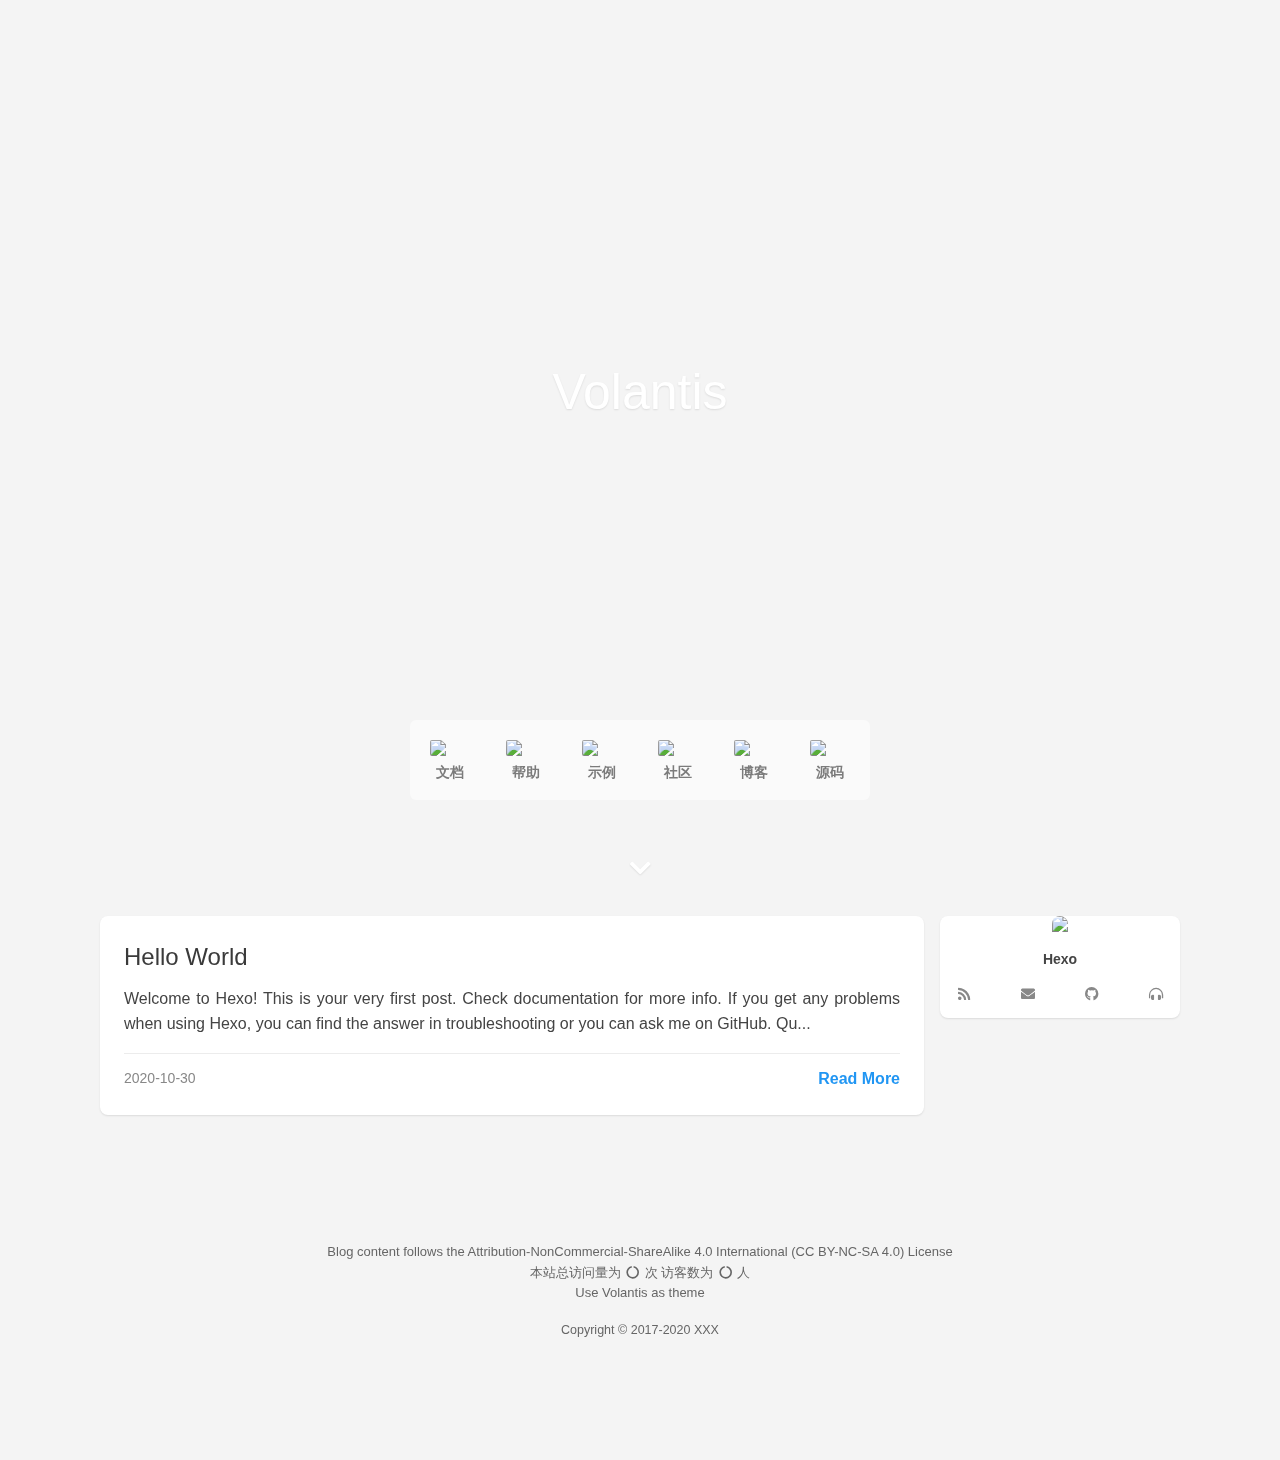
==== index.html @ b407090c "Site updated: 2020-10-30 21:51:21" ====
<!DOCTYPE html>
<html lang="en">
<head hexo-theme='https://github.com/volantis-x/hexo-theme-volantis/tree/4.1.5'>
  <meta charset="utf-8">
  <!-- SEO相关 -->
  
    
      
        <meta name="robots" content="index,follow">
      
    
  
  <!-- 渲染优化 -->
  <meta http-equiv='x-dns-prefetch-control' content='on' />
  <link rel='dns-prefetch' href='https://cdn.jsdelivr.net'>
  <link rel="preconnect" href="https://cdn.jsdelivr.net" crossorigin>
  <meta name="renderer" content="webkit">
  <meta name="force-rendering" content="webkit">
  <meta http-equiv="X-UA-Compatible" content="IE=Edge,chrome=1">
  <meta name="HandheldFriendly" content="True" >
  <meta name="apple-mobile-web-app-capable" content="yes">
  <meta name="viewport" content="width=device-width, initial-scale=1, maximum-scale=1">

  <!-- 页面元数据 -->
  
  <title>Hexo</title>
  

  

  <!-- feed -->
  

  <!-- import meta -->
  

  <!-- link -->
  

  <!-- import link -->
  

  
    
<link rel="stylesheet" href="/css/first.css">

  

  
  <link rel="stylesheet" href="/css/style.css" media="print" onload="this.media='all';this.onload=null">
  <noscript><link rel="stylesheet" href="/css/style.css"></noscript>
  

  <script id="loadcss"></script>

</head>

<body>
  

<header id="l_header" class="l_header auto shadow blur " style='opacity: 0' >
  <div class='container'>
  <div id='wrapper'>
    <div class='nav-sub'>
      <p class="title"></p>
      <ul class='switcher nav-list-h m-phone' id="pjax-header-nav-list">
        <li><a id="s-comment" class="fas fa-comments fa-fw" target="_self" href='javascript:void(0)'></a></li>
        
          <li><a id="s-toc" class="s-toc fas fa-list fa-fw" target="_self" href='javascript:void(0)'></a></li>
        
      </ul>
    </div>
		<div class="nav-main">
      
        
        <a class="title flat-box" target="_self" href='/'>
          
            <img no-lazy class='logo' src='https://cdn.jsdelivr.net/gh/volantis-x/cdn-org/blog/Logo-NavBar@3x.png'/>
          
          
          
        </a>
      

			<div class='menu navigation'>
				<ul class='nav-list-h m-pc'>
          
          
          
            
            
              <li>
                <a class="menuitem flat-box faa-parent animated-hover" href=/
                  
                  
                  
                    id="home"
                  >
                  <i class='fas fa-rss fa-fw'></i>博客
                </a>
                
              </li>
            
          
          
            
            
              <li>
                <a class="menuitem flat-box faa-parent animated-hover" href=/categories/
                  
                  
                  
                    id="categories"
                  >
                  <i class='fas fa-folder-open fa-fw'></i>分类
                </a>
                
              </li>
            
          
          
            
            
              <li>
                <a class="menuitem flat-box faa-parent animated-hover" href=/tags/
                  
                  
                  
                    id="tags"
                  >
                  <i class='fas fa-tags fa-fw'></i>标签
                </a>
                
              </li>
            
          
          
            
            
              <li>
                <a class="menuitem flat-box faa-parent animated-hover" href=/archives/
                  
                  
                  
                    id="archives"
                  >
                  <i class='fas fa-archive fa-fw'></i>归档
                </a>
                
              </li>
            
          
          
            
            
              <li>
                <a class="menuitem flat-box faa-parent animated-hover" href=/friends/
                  
                  
                  
                    id="friends"
                  >
                  <i class='fas fa-link fa-fw'></i>友链
                </a>
                
              </li>
            
          
          
            
            
              <li>
                <a class="menuitem flat-box faa-parent animated-hover" href=/about/
                  
                  
                  
                    id="about"
                  >
                  <i class='fas fa-info-circle fa-fw'></i>关于
                </a>
                
              </li>
            
          
          
				</ul>
			</div>

      <div class="m_search">
        <form name="searchform" class="form u-search-form">
          <i class="icon fas fa-search fa-fw"></i>
          <input type="text" class="input u-search-input" placeholder="Search..." />
        </form>
      </div>

			<ul class='switcher nav-list-h m-phone'>
				
					<li><a class="s-search fas fa-search fa-fw" target="_self" href='javascript:void(0)'></a></li>
				
				<li>
          <a class="s-menu fas fa-bars fa-fw" target="_self" href='javascript:void(0)'></a>
          <ul class="menu-phone list-v navigation white-box">
            
              
            
              <li>
                <a class="menuitem flat-box faa-parent animated-hover" href=/
                  
                  
                  
                    id="home"
                  >
                  <i class='fas fa-rss fa-fw'></i>博客
                </a>
                
              </li>
            
          
            
              
            
              <li>
                <a class="menuitem flat-box faa-parent animated-hover" href=/categories/
                  
                  
                  
                    id="categories"
                  >
                  <i class='fas fa-folder-open fa-fw'></i>分类
                </a>
                
              </li>
            
          
            
              
            
              <li>
                <a class="menuitem flat-box faa-parent animated-hover" href=/tags/
                  
                  
                  
                    id="tags"
                  >
                  <i class='fas fa-tags fa-fw'></i>标签
                </a>
                
              </li>
            
          
            
              
            
              <li>
                <a class="menuitem flat-box faa-parent animated-hover" href=/archives/
                  
                  
                  
                    id="archives"
                  >
                  <i class='fas fa-archive fa-fw'></i>归档
                </a>
                
              </li>
            
          
            
              
            
              <li>
                <a class="menuitem flat-box faa-parent animated-hover" href=/friends/
                  
                  
                  
                    id="friends"
                  >
                  <i class='fas fa-link fa-fw'></i>友链
                </a>
                
              </li>
            
          
            
              
            
              <li>
                <a class="menuitem flat-box faa-parent animated-hover" href=/about/
                  
                  
                  
                    id="about"
                  >
                  <i class='fas fa-info-circle fa-fw'></i>关于
                </a>
                
              </li>
            
          
            
          </ul>
        </li>
			</ul>
		</div>
	</div>
  </div>
</header>

  <div id="l_body">
    <div id="l_cover">
  
    
        <div id="full" class='cover-wrapper  dock' style="display: ;">
          
            <div class='cover-bg lazyload placeholder' data-bg="https://cdn.jsdelivr.net/gh/volantis-x/cdn-wallpaper-minimalist/2020/033.jpg"></div>
          
          <div class='cover-body'>
  <div class='top'>
    
    
      <p class="title">Volantis</p>
    
    
  </div>
  <div class='bottom'>
    <div class='menu navigation'>
      <div class='list-h'>
        
          
            <a href="/v4/getting-started/"
              
              
              id="v4getting-started">
              <img src='https://cdn.jsdelivr.net/gh/twitter/twemoji@13.0/assets/svg/1f5c3.svg'><p>文档</p>
            </a>
          
            <a href="/faqs/"
              
              
              id="faqs">
              <img src='https://cdn.jsdelivr.net/gh/twitter/twemoji@13.0/assets/svg/1f516.svg'><p>帮助</p>
            </a>
          
            <a href="/examples/"
              
              
              id="examples">
              <img src='https://cdn.jsdelivr.net/gh/twitter/twemoji@13.0/assets/svg/1f396.svg'><p>示例</p>
            </a>
          
            <a href="/contributors/"
              
              
              id="contributors">
              <img src='https://cdn.jsdelivr.net/gh/twitter/twemoji@13.0/assets/svg/1f389.svg'><p>社区</p>
            </a>
          
            <a href="/archives/"
              
              
              id="archives">
              <img src='https://cdn.jsdelivr.net/gh/twitter/twemoji@13.0/assets/svg/1f4f0.svg'><p>博客</p>
            </a>
          
            <a target="_blank" rel="noopener" href="https://github.com/volantis-x/hexo-theme-volantis/"
              
              
              id="https:githubcomvolantis-xhexo-theme-volantis">
              <img src='https://cdn.jsdelivr.net/gh/twitter/twemoji@13.0/assets/svg/1f9ec.svg'><p>源码</p>
            </a>
          
        
      </div>
    </div>
  </div>
</div>

          <div id="scroll-down" style="display: ;"><i class="fa fa-chevron-down scroll-down-effects"></i></div>
        </div>
    
  
  </div>

    <div id='safearea'>
      <div class='body-wrapper' id="pjax-container">
        

<div class='l_main'>
  
  <section class="post-list">
    
      
        
        
          
        
      
    
    
      
        
          <div class='post-wrapper'>
            <div class="post post-v3 white-box reveal shadow">
  
  
  
  
    
    <h2 class="article-title" >
      <a href="/2020/10/30/hello-world/">
        Hello World
      </a>
    </h2>
  
  <div class='md'>
    
      
        Welcome to Hexo! This is your very first post. Check documentation for more info. If you get any problems when using Hexo, you can find the answer in troubleshooting or you can ask me on GitHub.
Qu...
      
    
  </div>
  
    <div class='meta-v3' line_style='solid'>
      <div>
        
        <time>2020-10-30</time>
        
      </div>
      
        <div>
          <a class='readmore' href='/2020/10/30/hello-world/'>
            Read More
          </a>
        </div>
      
    </div>
  

</div>

          </div>
        
      
    
  </section>
  
    
  


</div>
<aside class='l_side'>
  
  
    
    

<section class="widget blogger shadow desktop mobile">
  <div class='content'>
    
      
        <a class='avatar flat-box rectangle' href='/about/'>
          <img no-lazy src='https://cdn.jsdelivr.net/gh/volantis-x/cdn-org/blog/Logo-NavBar@3x.png'/>
        </a>
      
    
    
      <div class='text'>
        
        
        
          <p><span id="jinrishici-sentence">Hexo</span></p>
          <script src="https://sdk.jinrishici.com/v2/browser/jinrishici.js" charset="utf-8"></script>
        
      </div>
    
    
      <div class="social-wrapper">
        
          
            <a href="/atom.xml"
              class="social fas fa-rss flat-btn"
              target="_blank"
              rel="external nofollow noopener noreferrer">
              
            </a>
          
        
          
            <a href="mailto:me@xxx.com"
              class="social fas fa-envelope flat-btn"
              target="_blank"
              rel="external nofollow noopener noreferrer">
              
            </a>
          
        
          
            <a href="https://github.com/volantis-x/"
              class="social fab fa-github flat-btn"
              target="_blank"
              rel="external nofollow noopener noreferrer">
              
            </a>
          
        
          
            <a href="/"
              class="social fas fa-headphones-alt flat-btn"
              target="_blank"
              rel="external nofollow noopener noreferrer">
              
            </a>
          
        
      </div>
    
  </div>
</section>

  

  
    
    

  

  
    
    

  

  


</aside>



        
        
          <!--此文件用来存放一些不方便取值的变量-->
<!--思路大概是将值藏到重加载的区域内-->

<script>
  window.pdata={}
  pdata.ispage=false;
  pdata.postTitle="";
  pdata.commentPath="";
  pdata.commentPlaceholder="";

  var l_header=document.getElementById("l_header");
  
  l_header.classList.remove("show");
  
</script>

        
      </div>
      
  
  <footer class="footer clearfix">
    <br><br>
    
      
        <div class="aplayer-container">
          


        </div>
      
    
      
        <br>
        <div class="social-wrapper">
          
            
          
            
          
            
          
        </div>
      
    
      
        <div><p>Blog content follows the <a target="_blank" rel="noopener" href="https://creativecommons.org/licenses/by-nc-sa/4.0/deed.en">Attribution-NonCommercial-ShareAlike 4.0 International (CC BY-NC-SA 4.0) License</a></p>
</div>
      
    
      
        
          <div><p><span id="lc-sv">本站总访问量为 <span id='number'><i class="fas fa-circle-notch fa-spin fa-fw" aria-hidden="true"></i></span> 次</span> <span id="lc-uv">访客数为 <span id='number'><i class="fas fa-circle-notch fa-spin fa-fw" aria-hidden="true"></i></span> 人</span></p>
</div>
        
      
    
      
        Use
        <a href="https://github.com/volantis-x/hexo-theme-volantis/tree/4.1.5" target="_blank" class="codename">Volantis</a>
        as theme
      
    
      
        <div class='copyright'>
        <p><a href="/">Copyright © 2017-2020 XXX</a></p>

        </div>
      
    
  </footer>


      <a id="s-top" class="fas fa-arrow-up fa-fw" href='javascript:void(0)'></a>
    </div>
  </div>
  <div>
    <script>
window.volantis={};
window.volantis.loadcss=document.getElementById("loadcss");
/********************脚本懒加载函数********************************/
function loadScript(src, cb) {
var HEAD = document.getElementsByTagName('head')[0] || document.documentElement;
var script = document.createElement('script');
script.setAttribute('type','text/javascript');
if (cb) script.onload = cb;
script.setAttribute('src', src);
HEAD.appendChild(script);
}
//https://github.com/filamentgroup/loadCSS
var loadCSS = function( href, before, media, attributes ){
	var doc = window.document;
	var ss = doc.createElement( "link" );
	var ref;
	if( before ){
		ref = before;
	}
	else {
		var refs = ( doc.body || doc.getElementsByTagName( "head" )[ 0 ] ).childNodes;
		ref = refs[ refs.length - 1];
	}
	var sheets = doc.styleSheets;
	if( attributes ){
		for( var attributeName in attributes ){
			if( attributes.hasOwnProperty( attributeName ) ){
				ss.setAttribute( attributeName, attributes[attributeName] );
			}
		}
	}
	ss.rel = "stylesheet";
	ss.href = href;
	ss.media = "only x";
	function ready( cb ){
		if( doc.body ){
			return cb();
		}
		setTimeout(function(){
			ready( cb );
		});
	}
	ready( function(){
		ref.parentNode.insertBefore( ss, ( before ? ref : ref.nextSibling ) );
	});
	var onloadcssdefined = function( cb ){
		var resolvedHref = ss.href;
		var i = sheets.length;
		while( i-- ){
			if( sheets[ i ].href === resolvedHref ){
				return cb();
			}
		}
		setTimeout(function() {
			onloadcssdefined( cb );
		});
	};
	function loadCB(){
		if( ss.addEventListener ){
			ss.removeEventListener( "load", loadCB );
		}
		ss.media = media || "all";
	}
	if( ss.addEventListener ){
		ss.addEventListener( "load", loadCB);
	}
	ss.onloadcssdefined = onloadcssdefined;
	onloadcssdefined( loadCB );
	return ss;
};
</script>
<script>
  
  loadCSS("https://cdn.jsdelivr.net/npm/@fortawesome/fontawesome-free@5.14/css/all.min.css", window.volantis.loadcss);
  
  
  
  
</script>
<!-- required -->

<script src="https://cdn.jsdelivr.net/npm/jquery@3.5/dist/jquery.min.js"></script>

<script>
  function pjax_fancybox() {
    $(".md .gallery").find("img").each(function () { //渲染 fancybox
      var element = document.createElement("a"); // a 标签
      $(element).attr("class", "fancybox");
      $(element).attr("pjax-fancybox", "");  // 过滤 pjax
      $(element).attr("href", $(this).attr("src"));
      if ($(this).attr("data-original")) {
        $(element).attr("href", $(this).attr("data-original"));
      }
      $(element).attr("data-fancybox", "images");
      var caption = "";   // 描述信息
      if ($(this).attr('alt')) {  // 判断当前页面是否存在描述信息
        $(element).attr('data-caption', $(this).attr('alt'));
        caption = $(this).attr('alt');
      }
      var div = document.createElement("div");
      $(div).addClass("fancybox");
      $(this).wrap(div); // 最外层套 div ，其实主要作用还是 class 样式
      var span = document.createElement("span");
      $(span).addClass("image-caption");
      $(span).text(caption); // 加描述
      $(this).after(span);  // 再套一层描述
      $(this).wrap(element);  // 最后套 a 标签
    })
    $(".md .gallery").find("img").fancybox({
      selector: '[data-fancybox="images"]',
      hash: false,
      loop: false,
      closeClick: true,
      helpers: {
        overlay: {closeClick: true}
      },
      buttons: [
        "zoom",
        "close"
      ]
    });
  };
  function SCload_fancybox() {
    if ($(".md .gallery").find("img").length == 0) return;
    loadCSS("https://cdn.jsdelivr.net/npm/@fancyapps/fancybox@3.5.7/dist/jquery.fancybox.min.css", document.getElementById("loadcss"));
    setTimeout(function() {
      loadScript('https://cdn.jsdelivr.net/gh/fancyapps/fancybox@3.5.7/dist/jquery.fancybox.min.js', pjax_fancybox)
    }, 1);
  };
  $(function () {
    SCload_fancybox();
  });
</script>


<!-- internal -->







  <script defer src="https://cdn.jsdelivr.net/npm/vanilla-lazyload@17.1.0/dist/lazyload.min.js"></script>
<script>
  // https://www.npmjs.com/package/vanilla-lazyload
  // Set the options globally
  // to make LazyLoad self-initialize
  window.lazyLoadOptions = {
    elements_selector: ".lazyload",
    threshold: 0
  };
  // Listen to the initialization event
  // and get the instance of LazyLoad
  window.addEventListener(
    "LazyLoad::Initialized",
    function (event) {
      window.lazyLoadInstance = event.detail.instance;
    },
    false
  );
  document.addEventListener('DOMContentLoaded', function () {
    lazyLoadInstance.update();
  });
  document.addEventListener('pjax:complete', function () {
    lazyLoadInstance.update();
  });
</script>




  
  
    <script>
      window.FPConfig = {
        delay: 0,
        ignoreKeywords: [],
        maxRPS: 5,
        hoverDelay: 25
      };
    </script>
    <script defer src="https://cdn.jsdelivr.net/gh/gijo-varghese/flying-pages@2.1.2/flying-pages.min.js"></script>
  










  
  
<script src="https://cdn.jsdelivr.net/npm/hexo-theme-volantis@4.1.5/source/js/valine.min.js"></script>


<script>
  var GUEST_INFO = ['nick', 'mail', 'link'];
  var meta = 'nick,mail,link'.split(',').filter(function (item) {
    return GUEST_INFO.indexOf(item) > -1
  });
  var REQUIRED_FIELDS = ['nick', 'mail', 'link'];
  var requiredFields = 'nick,mail'.split(',').filter(function (item) {
    return REQUIRED_FIELDS.indexOf(item) > -1
  });

  function emoji(path, idx, ext) {
    return path + "/" + path + "-" + idx + "." + ext;
  }

  var emojiMaps = {};
  for (var i = 1; i <= 54; i++) {
    emojiMaps['tieba-' + i] = emoji('tieba', i, 'png');
  }
  for (var i = 1; i <= 101; i++) {
    emojiMaps['qq-' + i] = emoji('qq', i, 'gif');
  }
  for (var i = 1; i <= 116; i++) {
    emojiMaps['aru-' + i] = emoji('aru', i, 'gif');
  }
  for (var i = 1; i <= 125; i++) {
    emojiMaps['twemoji-' + i] = emoji('twemoji', i, 'png');
  }
  for (var i = 1; i <= 4; i++) {
    emojiMaps['weibo-' + i] = emoji('weibo', i, 'png');
  }

  function pjax_valine() {
    if(!document.querySelectorAll("#valine_container")[0])return;

    let pagePlaceholder = pdata.commentPlaceholder || "快来评论吧~";

    let path = pdata.commentPath;
    if (path.length == 0) {
      let defaultPath = '';
      path = defaultPath || decodeURI(window.location.pathname);
    }

    var valine = new Valine();
    valine.init({
      el: '#valine_container',
      meta: meta,
      placeholder: pagePlaceholder,
      path: path,
      appId: "",
      appKey: "",
      pageSize: '10',
      avatar: 'robohash',
      lang: 'zh-cn',
      visitor: 'true',
      highlight: 'true',
      mathJax: 'false',
      enableQQ: 'true',
      recordIP: 'false',
      requiredFields: requiredFields,
      emojiCDN: 'https://cdn.jsdelivr.net/gh/volantis-x/cdn-emoji/valine/',
      emojiMaps: emojiMaps
    })
  }

  $(function () {
    pjax_valine();
  });
</script>





  
<script src="https://cdn.jsdelivr.net/npm/hexo-theme-volantis@4.1.5/source/js/app.min.js"></script>




  
  
<script src="https://cdn.jsdelivr.net/npm/hexo-theme-volantis@4.1.5/source/js/search.min.js"></script>

  


<!-- optional -->

  <script>
const SearchServiceimagePath="https://cdn.jsdelivr.net/gh/volantis-x/cdn-volantis@master/img/";
const ROOT =  ("/" || "/").endsWith('/') ? ("/" || "/") : ("//" || "/" );
function listenSearch(){
  
    customSearch = new HexoSearch({
      imagePath: SearchServiceimagePath
    });
  
}
document.addEventListener("DOMContentLoaded", listenSearch);

</script>











  <script defer>

  const LCCounter = {
    app_id: 'u9j57bwJod4EDmXWdxrwuqQT-MdYXbMMI',
    app_key: 'jfHtEKVE24j0IVCGHbvuFClp',
    custom_api_server: '',

    // 查询存储的记录
    getRecord(Counter, url, title) {
      return new Promise(function (resolve, reject) {
        Counter('get', '/classes/Counter?where=' + encodeURIComponent(JSON.stringify({url})))
          .then(resp => resp.json())
          .then(({results, code, error}) => {
            if (code === 401) {
              throw error;
            }
            if (results && results.length > 0) {
              var record = results[0];
              resolve(record);
            } else {
              Counter('post', '/classes/Counter', {url, title: title, times: 0})
                .then(resp => resp.json())
                .then((record, error) => {
                  if (error) {
                    throw error;
                  }
                  resolve(record);
                }).catch(error => {
                console.error('Failed to create', error);
                reject(error);
              });
            }
          }).catch((error) => {
          console.error('LeanCloud Counter Error:', error);
          reject(error);
        });
      })
    },

    // 发起自增请求
    increment(Counter, incrArr) {
      return new Promise(function (resolve, reject) {
        Counter('post', '/batch', {
          "requests": incrArr
        }).then((res) => {
          res = res.json();
          if (res.error) {
            throw res.error;
          }
          resolve(res);
        }).catch((error) => {
          console.error('Failed to save visitor count', error);
          reject(error);
        });
      });
    },

    // 构建自增请求体
    buildIncrement(objectId) {
      return {
        "method": "PUT",
        "path": `/1.1/classes/Counter/${ objectId }`,
        "body": {
          "times": {
            '__op': 'Increment',
            'amount': 1
          }
        }
      }
    },

    // 校验是否为有效的 UV
    validUV() {
      var key = 'LeanCloudUVTimestamp';
      var flag = localStorage.getItem(key);
      if (flag) {
        // 距离标记小于 24 小时则不计为 UV
        if (new Date().getTime() - parseInt(flag) <= 86400000) {
          return false;
        }
      }
      localStorage.setItem(key, new Date().getTime().toString());
      return true;
    },

    addCount(Counter) {
      var enableIncr = '' === 'true' && window.location.hostname !== 'localhost';
      enableIncr = true;
      var getterArr = [];
      var incrArr = [];
      // 请求 PV 并自增
      var pvCtn = document.querySelector('#lc-sv');
      if (pvCtn || enableIncr) {
        var pvGetter = this.getRecord(Counter, 'http://example.com' + '/#lc-sv', 'Visits').then((record) => {
          incrArr.push(this.buildIncrement(record.objectId))
          var eles = document.querySelectorAll('#lc-sv #number');
          if (eles.length > 0) {
            eles.forEach((el,index,array)=>{
              el.innerText = record.times + 1;
              if (pvCtn) {
                pvCtn.style.display = 'inline';
              }
            })
          }
        });
        getterArr.push(pvGetter);
      }

      // 请求 UV 并自增
      var uvCtn = document.querySelector('#lc-uv');
      if (uvCtn || enableIncr) {
        var uvGetter = this.getRecord(Counter, 'http://example.com' + '/#lc-uv', 'Visitors').then((record) => {
          var vuv = this.validUV();
          vuv && incrArr.push(this.buildIncrement(record.objectId))
          var eles = document.querySelectorAll('#lc-uv #number');
          if (eles.length > 0) {
            eles.forEach((el,index,array)=>{
              el.innerText = record.times + (vuv ? 1 : 0);
              if (uvCtn) {
                uvCtn.style.display = 'inline';
              }
            })
          }
        });
        getterArr.push(uvGetter);
      }

      // 请求文章的浏览数，如果是当前页面就自增
      var allPV = document.querySelectorAll('#lc-pv');
      if (allPV.length > 0 || enableIncr) {
        for (i = 0; i < allPV.length; i++) {
          let pv = allPV[i];
          let title = pv.getAttribute('data-title');
          var url = 'http://example.com' + pv.getAttribute('data-path');
          if (url) {
            var viewGetter = this.getRecord(Counter, url, title).then((record) => {
              // 是当前页面就自增
              let curPath = window.location.pathname;
              if (curPath.includes('index.html')) {
                curPath = curPath.substring(0, curPath.lastIndexOf('index.html'));
              }
              if (pv.getAttribute('data-path') == curPath) {
                incrArr.push(this.buildIncrement(record.objectId));
              }
              if (pv) {
                var ele = pv.querySelector('#lc-pv #number');
                if (ele) {
                  if (pv.getAttribute('data-path') == curPath) {
                    ele.innerText = (record.times || 0) + 1;
                  } else {
                    ele.innerText = record.times || 0;
                  }
                  pv.style.display = 'inline';
                }
              }
            });
            getterArr.push(viewGetter);
          }
        }
      }

      // 如果启动计数自增，批量发起自增请求
      if (enableIncr) {
        Promise.all(getterArr).then(() => {
          incrArr.length > 0 && this.increment(Counter, incrArr);
        })
      }

    },


    fetchData(api_server) {
      var Counter = (method, url, data) => {
        return fetch(`${ api_server }/1.1${ url }`, {
          method,
          headers: {
            'X-LC-Id': this.app_id,
            'X-LC-Key': this.app_key,
            'Content-Type': 'application/json',
          },
          body: JSON.stringify(data)
        });
      };
      this.addCount(Counter);
    },

    refreshCounter() {
      var api_server = this.app_id.slice(-9) !== '-MdYXbMMI' ? this.custom_api_server : `https://${ this.app_id.slice(0, 8).toLowerCase() }.api.lncldglobal.com`;
      if (api_server) {
        this.fetchData(api_server);
      } else {
        fetch('https://app-router.leancloud.cn/2/route?appId=' + this.app_id)
          .then(resp => resp.json())
          .then(({api_server}) => {
            this.fetchData('https://' + api_server);
          });
      }
    }

  };

  LCCounter.refreshCounter();

  document.addEventListener('pjax:complete', function () {
    LCCounter.refreshCounter();
  });
</script>








<script>
function listennSidebarTOC() {
  const navItems = document.querySelectorAll(".toc li");
  if (!navItems.length) return;
  const sections = [...navItems].map((element) => {
    const link = element.querySelector(".toc-link");
    const target = document.getElementById(
      decodeURI(link.getAttribute("href")).replace("#", "")
    );
    link.addEventListener("click", (event) => {
      event.preventDefault();
      window.scrollTo({
		top: target.offsetTop + 100,
		
		behavior: "smooth"
		
	  });
    });
    return target;
  });

  function activateNavByIndex(target) {
    if (target.classList.contains("active-current")) return;

    document.querySelectorAll(".toc .active").forEach((element) => {
      element.classList.remove("active", "active-current");
    });
    target.classList.add("active", "active-current");
    let parent = target.parentNode;
    while (!parent.matches(".toc")) {
      if (parent.matches("li")) parent.classList.add("active");
      parent = parent.parentNode;
    }
  }

  function findIndex(entries) {
    let index = 0;
    let entry = entries[index];
    if (entry.boundingClientRect.top > 0) {
      index = sections.indexOf(entry.target);
      return index === 0 ? 0 : index - 1;
    }
    for (; index < entries.length; index++) {
      if (entries[index].boundingClientRect.top <= 0) {
        entry = entries[index];
      } else {
        return sections.indexOf(entry.target);
      }
    }
    return sections.indexOf(entry.target);
  }

  function createIntersectionObserver(marginTop) {
    marginTop = Math.floor(marginTop + 10000);
    let intersectionObserver = new IntersectionObserver(
      (entries, observe) => {
        let scrollHeight = document.documentElement.scrollHeight + 100;
        if (scrollHeight > marginTop) {
          observe.disconnect();
          createIntersectionObserver(scrollHeight);
          return;
        }
        let index = findIndex(entries);
        activateNavByIndex(navItems[index]);
      },
      {
        rootMargin: marginTop + "px 0px -100% 0px",
        threshold: 0,
      }
    );
    sections.forEach((element) => {
      element && intersectionObserver.observe(element);
    });
  }
  createIntersectionObserver(document.documentElement.scrollHeight);
}

document.addEventListener("DOMContentLoaded", listennSidebarTOC);
document.addEventListener("pjax:success", listennSidebarTOC);
</script>

<!-- more -->




    
      


<script src="https://cdn.jsdelivr.net/npm/pjax@0.2.8/pjax.min.js"></script>


<script>
    var pjax;
    document.addEventListener('DOMContentLoaded', function () {
      pjax = new Pjax({
        elements: 'a[href]:not([href^="#"]):not([href="javascript:void(0)"]):not([pjax-fancybox])',
        selectors: [
          "title",
          "#l_cover",
          "#pjax-container",
          "#pjax-header-nav-list"
        ],
        cacheBust: false,   // url 地址追加时间戳，用以避免浏览器缓存
        timeout: 5000
      });
    });

    document.addEventListener('pjax:send', function (e) {
      //window.stop(); // 相当于点击了浏览器的停止按钮

      try {
        var currentUrl = window.location.pathname;
        var targetUrl = e.triggerElement.href;
        var banUrl = [""];
        if (banUrl[0] != "") {
          banUrl.forEach(item => {
            if(currentUrl.indexOf(item) != -1 || targetUrl.indexOf(item) != -1) {
              window.location.href = targetUrl;
            }
          });
        }
      } catch (error) {}

      window.subData = null; // 移除标题（用于一二级导航栏切换处）
      if (typeof $.fancybox != "undefined") {
        $.fancybox.close();    // 关闭弹窗
      }
      volantis.$switcher.removeClass('active'); // 关闭移动端激活的搜索框
      volantis.$header.removeClass('z_search-open'); // 关闭移动端激活的搜索框
      volantis.$wrapper.removeClass('sub'); // 跳转页面时关闭二级导航

      // 解绑事件 避免重复监听
      volantis.$topBtn.unbind('click');
      $('.menu a').unbind('click');
      $(window).unbind('resize');
      $(window).unbind('scroll');
      $(document).unbind('scroll');
      $(document).unbind('click');
      $('body').unbind('click');
	  
    });

    document.addEventListener('pjax:complete', function () {
      // 关于百度统计对 SPA 页面的处理：
      // 方案一：百度统计>管理>单页应用设置中，打开开启按钮即可对SPA进行统计。 https://tongji.baidu.com/web/help/article?id=324
      // 方案二：取消注释下列代码。 https://tongji.baidu.com/web/help/article?id=235
      // 

      // 关于谷歌统计对 SPA 页面的处理：
      // 当应用以动态方式加载内容并更新地址栏中的网址时，也应该更新通过 gtag.js 存储的网页网址。
      // https://developers.google.cn/analytics/devguides/collection/gtagjs/single-page-applications?hl=zh-cn
      

      $('.nav-main').find('.list-v').not('.menu-phone').removeAttr("style",""); // 移除小尾巴的移除
      $('.menu-phone.list-v').removeAttr("style",""); // 移除小尾巴的移除
      $('script[data-pjax], .pjax-reload script').each(function () {
        $(this).parent().append($(this).remove());
      });
      try{
          if (typeof $.fancybox == "undefined") {
            SCload_fancybox();
          } else {
            pjax_fancybox();
          }
        
        
        
        
        
        
          pjax_valine();
        
        
        
        
      } catch (e) {
        console.log(e);
      }
	  
    });

    document.addEventListener('pjax:error', function (e) {
	  
      window.location.href = e.triggerElement.href;
    });
</script>

    
  </div>
</body>
</html>
---- css/first.css ----
#safearea {
  display: none;
}
@supports (backdrop-filter: blur(20px)) {
  .blur {
    background: rgba(255,255,255,0.9) !important;
    backdrop-filter: saturate(200%) blur(20px);
  }
}
.shadow {
  box-shadow: 0 1px 2px 0px rgba(0,0,0,0.1);
}
.shadow.floatable {
  transition: all 0.28s ease;
  -moz-transition: all 0.28s ease;
  -webkit-transition: all 0.28s ease;
  -o-transition: all 0.28s ease;
}
.shadow.floatable:hover {
  box-shadow: 0 2px 4px 0px rgba(0,0,0,0.1), 0 4px 8px 0px rgba(0,0,0,0.1), 0 8px 16px 0px rgba(0,0,0,0.1);
}
@font-face {
  font-family: 'UbuntuMono';
  src: url("https://cdn.jsdelivr.net/gh/volantis-x/cdn-fonts/UbuntuMono/UbuntuMono-Regular.ttf");
  font-weight: 'normal';
  font-style: 'normal';
}
@font-face {
  font-family: 'Varela Round';
  src: url("https://cdn.jsdelivr.net/gh/volantis-x/cdn-fonts/VarelaRound/VarelaRound-Regular.ttf");
  font-weight: 'normal';
  font-style: 'normal';
}
:root {
  --color-site-body: #f4f4f4;
  --color-site-bg: #f4f4f4;
  --color-site-inner: #fff;
  --color-site-footer: #666;
  --color-card: #fff;
  --color-text: #444;
  --color-block: #f6f6f6;
  --color-inlinecode: #c74f00;
  --color-codeblock: #fff7ea;
  --color-h1: #3a3a3a;
  --color-h2: #3a3a3a;
  --color-h3: #333;
  --color-h4: #444;
  --color-h5: #555;
  --color-h6: #666;
  --color-p: #444;
  --color-list: #666;
  --color-list-hl: #36ac91;
  --color-meta: #888;
}
* {
  box-sizing: border-box;
  outline: none;
  margin: 0;
  padding: 0;
}
html {
  color: var(--color-text);
  width: 100%;
  height: 100%;
  font-family: UbuntuMono, "Varela Round", "PingFang SC", "Microsoft YaHei", Helvetica, Arial, Menlo, Monaco, monospace, sans-serif;
  font-size: 16px;
}
html >::-webkit-scrollbar {
  height: 4px;
  width: 4px;
}
html >::-webkit-scrollbar-track-piece {
  background: transparent;
}
html >::-webkit-scrollbar-thumb {
  background: #44d7b6;
  cursor: pointer;
  border-radius: 2px;
}
html >::-webkit-scrollbar-thumb:hover {
  background: #ff5722;
}
body {
  background-color: var(--color-site-body);
  text-rendering: optimizelegibility;
  -webkit-tap-highlight-color: rgba(0,0,0,0);
  line-height: 1.6;
  -webkit-text-size-adjust: 100%;
  -ms-text-size-adjust: 100%;
}
body.modal-active {
  overflow: hidden;
}
@media screen and (max-width: 680px) {
  body.modal-active {
    position: fixed;
    top: 0;
    right: 0;
    bottom: 0;
    left: 0;
  }
}
::-moz-selection {
  background: rgba(33,150,243,0.2);
}
::selection {
  background: rgba(33,150,243,0.2);
}
h1 {
  font-size: 1.5rem;
}
h2 {
  font-size: 1.5rem;
}
h3 {
  font-size: 1.25rem;
}
h4 {
  font-size: 1.125rem;
}
h5 {
  font-size: 1rem;
}
h6 {
  font-size: 1rem;
}
h1,
h2,
h3,
h4,
h6 {
  font-weight: normal;
}
a {
  color: #2196f3;
  cursor: pointer;
  text-decoration: none;
  transition: all 0.28s ease;
  -moz-transition: all 0.28s ease;
  -webkit-transition: all 0.28s ease;
  -o-transition: all 0.28s ease;
}
a:hover {
  color: #ff5722;
}
a:active,
a:hover {
  outline: 0;
}
a:not([href]) {
  cursor: default;
}
pre {
  tab-size: 4;
  -moz-tab-size: 4;
  -o-tab-size: 4;
  -webkit-tab-size: 4;
}
.clearfix {
  zoom: 1;
}
.clearfix:before,
.clearfix:after {
  content: " ";
  display: table;
}
.clearfix:after {
  clear: both;
}
.hidden {
  text-indent: -9999px;
  visibility: hidden;
  display: none;
}
.inner {
  position: relative;
  width: 80%;
  max-width: 710px;
  margin: 0 auto;
}
.vertical {
  display: table-cell;
  vertical-align: middle;
}
ul,
ol {
  padding-left: 0;
}
ul li,
ol li {
  list-style: none;
}
article,
aside,
details,
figcaption,
figure,
footer,
header,
hgroup,
main,
menu,
nav,
section,
summary {
  display: block;
}
article {
  overflow: hidden;
}
abbr[title] {
  border-bottom: 1px dotted;
}
b,
strong {
  font-weight: bold;
}
dfn {
  font-style: italic;
}
h1 {
  font-size: 2em;
  margin: 0.67em 0;
}
mark {
  background: #ff0;
  color: #000;
}
small {
  font-size: 80%;
}
sub,
sup {
  font-size: 50%;
  line-height: 1em;
}
sup {
  vertical-align: text-top;
}
sub {
  vertical-align: text-bottom;
}
img {
  border: 0;
  background: none;
  max-width: 100%;
}
svg:not(:root) {
  overflow: hidden;
}
figure {
  margin: 1em 40px;
}
hr {
  -moz-box-sizing: content-box;
  box-sizing: content-box;
  height: 0;
  border: 0;
  border-radius: 1px;
  border-bottom: 1px solid rgba(68,68,68,0.1);
}
pre {
  overflow: auto;
}
span.dot,
span.sep {
  font-size: 0.9em;
  margin: 0 0.2rem;
}
span.dot:before {
  content: '·';
}
span.sep:before {
  content: '/';
}
code,
kbd,
pre,
samp {
  font-family: monospace, monospace;
  font-size: 1em;
}
button,
input,
optgroup,
select,
textarea {
  color: inherit /* 1 */;
  font: inherit /* 2 */;
  margin: 0 /* 3 */;
}
button {
  overflow: visible;
}
button,
select {
  text-transform: none;
}
button,
html input[type="button"],
input[type="reset"],
input[type="submit"] {
  -webkit-appearance: button /* 2 */;
  cursor: pointer /* 3 */;
}
button[disabled],
html input[disabled] {
  cursor: default;
}
button::-moz-focus-inner,
input::-moz-focus-inner {
  border: 0;
  padding: 0;
}
input[type="checkbox"],
input[type="radio"] {
  box-sizing: border-box /* 1 */;
  padding: 0 /* 2 */;
}
input[type="number"]::-webkit-inner-spin-button,
input[type="number"]::-webkit-outer-spin-button {
  height: auto;
}
input[type="search"] {
  -webkit-appearance: textfield /* 1 */;
  -moz-box-sizing: content-box;
  -webkit-box-sizing: content-box /* 2 */;
  box-sizing: content-box;
}
input[type="search"]::-webkit-search-cancel-button,
input[type="search"]::-webkit-search-decoration {
  -webkit-appearance: none;
}
fieldset {
  border: 1px solid #c0c0c0;
  margin: 0 2px;
  padding: 0.35em 0.625em 0.75em;
}
legend {
  border: 0 /* 1 */;
  padding: 0 /* 2 */;
}
textarea {
  overflow: auto;
}
optgroup {
  font-weight: bold;
}
table:not([class]) {
  border-collapse: collapse;
  overflow: auto;
  display: inline-block;
  max-width: 100%;
  vertical-align: text-top;
}
table:not([class]) th {
  background-color: #f1f1f1;
}
table:not([class]) td,
table:not([class]) th {
  padding: 8px 16px;
  border: 2px solid #f1f1f1;
  line-height: 1.5;
  font-size: 90%;
}
table:not([class]) tr {
  word-break: keep-all;
  background-color: #fefefe;
  transition: all 0.28s ease;
  -moz-transition: all 0.28s ease;
  -webkit-transition: all 0.28s ease;
  -o-transition: all 0.28s ease;
}
table:not([class]) tr:hover {
  background-color: #f1f1f1;
}
td,
th {
  padding: 0;
}
#l_cover {
  min-height: 64px;
}
.cover-wrapper {
  top: 0;
  left: 0;
  max-width: 100%;
  height: 100vh;
  display: flex;
  flex-wrap: nowrap;
  flex-direction: column;
  align-items: center;
  align-self: center;
  align-content: center;
  color: var(--color-site-inner);
  padding: 0 16px;
  -moz-user-select: none;
  -ms-user-select: none;
  -webkit-user-select: none;
  user-select: none;
  position: relative;
  overflow: hidden;
  margin-bottom: -100px;
}
.cover-wrapper .cover-bg,
.cover-wrapper #cover-backstretch {
  position: absolute;
  width: 100%;
  height: 100%;
  background-position: center;
  background-size: cover;
}
.cover-wrapper .cover-bg.lazyload:not(.loaded),
.cover-wrapper #cover-backstretch.lazyload:not(.loaded) {
  opacity: 0;
}
.cover-wrapper .cover-bg.lazyload.loaded,
.cover-wrapper #cover-backstretch.lazyload.loaded {
  animation-delay: 0s;
  animation-duration: 0.5s;
  animation-fill-mode: forwards;
  animation-timing-function: ease-out;
  animation-name: fadeIn;
}
@-moz-keyframes fadeIn {
  0% {
    opacity: 0;
    filter: blur(12px);
    transform: scale(1.02);
  }
  100% {
    opacity: 1;
  }
}
@-webkit-keyframes fadeIn {
  0% {
    opacity: 0;
    filter: blur(12px);
    transform: scale(1.02);
  }
  100% {
    opacity: 1;
  }
}
@-o-keyframes fadeIn {
  0% {
    opacity: 0;
    filter: blur(12px);
    transform: scale(1.02);
  }
  100% {
    opacity: 1;
  }
}
@keyframes fadeIn {
  0% {
    opacity: 0;
    filter: blur(12px);
    transform: scale(1.02);
  }
  100% {
    opacity: 1;
  }
}
.cover-wrapper .cover-body {
  z-index: 1;
  position: relative;
  width: 100%;
  height: 100%;
}
.cover-wrapper#full {
  height: calc(100vh + 100px);
  padding-bottom: 100px;
}
.cover-wrapper#half {
  max-height: 640px;
  min-height: 400px;
  height: calc(36vh - 64px + 200px);
}
.cover-wrapper #scroll-down {
  width: 100%;
  height: 64px;
  position: absolute;
  bottom: 100px;
  text-align: center;
  cursor: pointer;
}
.cover-wrapper #scroll-down .scroll-down-effects {
  color: #fff;
  font-size: 24px;
  line-height: 64px;
  position: absolute;
  width: 24px;
  left: calc(50% - 12px);
  text-shadow: 0 1px 2px rgba(0,0,0,0.1);
  animation: scroll-down-effect 1.5s infinite;
}
@-moz-keyframes scroll-down-effect {
  0% {
    top: 0;
    opacity: 1;
  }
  50% {
    top: -16px;
    opacity: 0.4;
  }
  100% {
    top: 0;
    opacity: 1;
  }
}
@-webkit-keyframes scroll-down-effect {
  0% {
    top: 0;
    opacity: 1;
  }
  50% {
    top: -16px;
    opacity: 0.4;
  }
  100% {
    top: 0;
    opacity: 1;
  }
}
@-o-keyframes scroll-down-effect {
  0% {
    top: 0;
    opacity: 1;
  }
  50% {
    top: -16px;
    opacity: 0.4;
  }
  100% {
    top: 0;
    opacity: 1;
  }
}
@keyframes scroll-down-effect {
  0% {
    top: 0;
    opacity: 1;
  }
  50% {
    top: -16px;
    opacity: 0.4;
  }
  100% {
    top: 0;
    opacity: 1;
  }
}
.cover-wrapper .cover-body {
  margin-top: 64px;
  margin-bottom: 100px;
}
.cover-wrapper .cover-body,
.cover-wrapper .cover-body .top,
.cover-wrapper .cover-body .bottom {
  display: flex;
  flex-direction: column;
  align-items: center;
  justify-content: center;
  max-width: 100%;
}
.cover-wrapper .cover-body .bottom {
  margin-top: 32px;
}
.cover-wrapper .cover-body .title {
  font-family: "Varela Round", "PingFang SC", "Microsoft YaHei", Helvetica, Arial, Helvetica, monospace;
  font-size: 3.125rem;
  line-height: 1.2;
  text-shadow: 0 1px 2px rgba(0,0,0,0.1);
}
.cover-wrapper .cover-body .subtitle {
  font-size: 20px;
}
.cover-wrapper .cover-body .logo {
  max-height: 120px;
  max-width: calc(100% - 4 * 16px);
}
@media screen and (min-height: 1024px) {
  .cover-wrapper .cover-body .title {
    font-size: 3rem;
  }
  .cover-wrapper .cover-body .subtitle {
    font-size: 1.05rem;
  }
  .cover-wrapper .cover-body .logo {
    max-height: 150px;
  }
}
.cover-wrapper .cover-body .m_search {
  position: relative;
  max-width: calc(100% - 16px);
  width: 320px;
  vertical-align: middle;
}
.cover-wrapper .cover-body .m_search .form {
  position: relative;
  display: block;
  width: 100%;
}
.cover-wrapper .cover-body .m_search .icon,
.cover-wrapper .cover-body .m_search .input {
  transition: all 0.28s ease;
  -moz-transition: all 0.28s ease;
  -webkit-transition: all 0.28s ease;
  -o-transition: all 0.28s ease;
}
.cover-wrapper .cover-body .m_search .icon {
  position: absolute;
  display: block;
  line-height: 2.5rem;
  width: 32px;
  top: 0;
  left: 5px;
  color: rgba(68,68,68,0.75);
}
.cover-wrapper .cover-body .m_search .input {
  display: block;
  height: 2.5rem;
  width: 100%;
  box-shadow: none;
  box-sizing: border-box;
  font-size: 0.875rem;
  -webkit-appearance: none;
  padding-left: 36px;
  border-radius: 1.4rem;
  background: rgba(255,255,255,0.6);
  backdrop-filter: blur(10px);
  border: none;
  color: var(--color-text);
}
@media screen and (max-width: 500px) {
  .cover-wrapper .cover-body .m_search .input {
    padding-left: 36px;
  }
}
.cover-wrapper .cover-body .m_search .input:hover {
  background: rgba(255,255,255,0.8);
}
.cover-wrapper .cover-body .m_search .input:focus {
  background: #fff;
}
.cover-wrapper .list-h {
  display: flex;
  flex-direction: row;
  flex-wrap: wrap;
  align-items: stretch;
  border-radius: 4px;
  -moz-user-select: none;
  -ms-user-select: none;
  -webkit-user-select: none;
  user-select: none;
}
.cover-wrapper .list-h a {
  flex: 1;
  display: flex;
  font-weight: 600;
}
.cover-wrapper .list-h a img {
  display: block;
  border-radius: 2px;
  margin: 4px;
  min-width: 40px;
  max-width: 44px;
}
@media screen and (max-width: 768px) {
  .cover-wrapper .list-h a img {
    min-width: 36px;
    max-width: 40px;
  }
}
@media screen and (max-width: 500px) {
  .cover-wrapper .list-h a img {
    margin: 2px 4px;
    min-width: 32px;
    max-width: 36px;
  }
}
@media screen and (max-width: 375px) {
  .cover-wrapper .list-h a img {
    min-width: 28px;
    max-width: 32px;
  }
}
.cover-wrapper {
  max-width: 100%;
}
.cover-wrapper.search .bottom .menu {
  margin-top: 16px;
}
.cover-wrapper.search .bottom .menu .list-h a {
  white-space: nowrap;
  flex-direction: row;
  align-items: baseline;
  padding: 2px;
  margin: 4px;
  color: var(--color-site-inner);
  opacity: 0.75;
  text-shadow: 0 1px 2px rgba(0,0,0,0.05);
  border-bottom: 2px solid transparent;
}
.cover-wrapper.search .bottom .menu .list-h a i {
  margin-right: 4px;
}
.cover-wrapper.search .bottom .menu .list-h a p {
  font-size: 0.9375rem;
}
.cover-wrapper.search .bottom .menu .list-h a:hover,
.cover-wrapper.search .bottom .menu .list-h a.active,
.cover-wrapper.search .bottom .menu .list-h a:active {
  opacity: 1;
  border-bottom: 2px solid var(--color-site-inner);
}
.cover-wrapper.dock .menu,
.cover-wrapper.featured .menu,
.cover-wrapper.focus .menu {
  border-radius: 6px;
}
.cover-wrapper.dock .menu .list-h a,
.cover-wrapper.featured .menu .list-h a,
.cover-wrapper.focus .menu .list-h a {
  flex-direction: column;
  align-items: center;
  padding: 12px;
  line-height: 24px;
  border-radius: 4px;
  border-bottom: none;
  text-align: center;
  align-content: flex-end;
  color: rgba(68,68,68,0.7);
  font-size: 1.5rem;
}
@media screen and (max-width: 500px) {
  .cover-wrapper.dock .menu .list-h a,
  .cover-wrapper.featured .menu .list-h a,
  .cover-wrapper.focus .menu .list-h a {
    padding: 12px 8px;
  }
}
.cover-wrapper.dock .menu .list-h a i,
.cover-wrapper.featured .menu .list-h a i,
.cover-wrapper.focus .menu .list-h a i {
  margin: 8px;
}
.cover-wrapper.dock .menu .list-h a p,
.cover-wrapper.featured .menu .list-h a p,
.cover-wrapper.focus .menu .list-h a p {
  font-size: 0.875rem;
}
.cover-wrapper.dock .menu .list-h a.active,
.cover-wrapper.featured .menu .list-h a.active,
.cover-wrapper.focus .menu .list-h a.active {
  background: var(--color-card);
  backdrop-filter: none;
}
.cover-wrapper.dock .menu .list-h a.active i,
.cover-wrapper.featured .menu .list-h a.active i,
.cover-wrapper.focus .menu .list-h a.active i,
.cover-wrapper.dock .menu .list-h a.active i+p,
.cover-wrapper.featured .menu .list-h a.active i+p,
.cover-wrapper.focus .menu .list-h a.active i+p {
  color: #44d7b6;
}
.cover-wrapper.dock .menu .list-h a.active img+p,
.cover-wrapper.featured .menu .list-h a.active img+p,
.cover-wrapper.focus .menu .list-h a.active img+p {
  color: var(--color-text);
}
.cover-wrapper.dock .menu .list-h a:hover,
.cover-wrapper.featured .menu .list-h a:hover,
.cover-wrapper.focus .menu .list-h a:hover {
  background: var(--color-card);
}
.cover-wrapper.dock .top {
  margin-bottom: 48px;
}
.cover-wrapper.dock .menu {
  background: rgba(255,255,255,0.5);
  position: absolute;
  bottom: 0;
  max-width: 100%;
}
.cover-wrapper.dock .menu .list-h {
  flex-wrap: nowrap;
  margin: 4px;
}
.cover-wrapper.dock .menu .list-h a+a {
  margin-left: 4px;
}
@media screen and (max-width: 500px) {
  .cover-wrapper.dock .menu .list-h {
    overflow-x: scroll;
  }
  .cover-wrapper.dock .menu .list-h::-webkit-scrollbar {
    height: 0;
    width: 0;
  }
  .cover-wrapper.dock .menu .list-h::-webkit-scrollbar-track-piece {
    background: transparent;
  }
  .cover-wrapper.dock .menu .list-h::-webkit-scrollbar-thumb {
    background: #44d7b6;
    cursor: pointer;
    border-radius: 0;
  }
  .cover-wrapper.dock .menu .list-h::-webkit-scrollbar-thumb:hover {
    background: #ff5722;
  }
}
@supports (backdrop-filter: blur(20px)) {
  .cover-wrapper.dock .menu {
    background: rgba(255,255,255,0.5);
    backdrop-filter: saturate(200%) blur(20px);
  }
}
.cover-wrapper.featured .menu .list-h {
  margin: -2px;
}
.cover-wrapper.featured .menu .list-h a {
  margin: 2px;
  background: rgba(255,255,255,0.5);
}
@supports (backdrop-filter: blur(20px)) {
  .cover-wrapper.featured .menu .list-h a {
    background: rgba(255,255,255,0.5);
    backdrop-filter: saturate(200%) blur(20px);
  }
}
.cover-wrapper.focus .menu {
  transition: all 0.28s ease;
  -moz-transition: all 0.28s ease;
  -webkit-transition: all 0.28s ease;
  -o-transition: all 0.28s ease;
}
.cover-wrapper.focus .menu .list-h {
  margin: 2px;
}
.cover-wrapper.focus .menu:hover {
  background: rgba(255,255,255,0.5);
}
@supports (backdrop-filter: blur(20px)) {
  .cover-wrapper.focus .menu:hover {
    background: rgba(255,255,255,0.5);
    backdrop-filter: saturate(200%) blur(20px);
  }
}
.cover-wrapper.focus .menu .list-h a {
  margin: 2px;
}
.cover-wrapper.focus .menu .list-h a:hover {
  opacity: 1;
  background: var(--color-card);
}
.l_header {
  position: fixed;
  z-index: 1000;
  top: 0;
  width: 100%;
  height: 64px;
  background: var(--color-card);
  box-shadow: 0 1px 2px 0px rgba(0,0,0,0.1);
}
.l_header.auto {
  transition: opacity 0.4s ease;
  visibility: hidden;
}
.l_header.auto.show {
  opacity: 1 !important;
  visibility: visible;
}
.l_header .container {
  margin-left: 16px;
  margin-right: 16px;
}
.l_header #wrapper {
  height: 100%;
  -moz-user-select: none;
  -ms-user-select: none;
  -webkit-user-select: none;
  user-select: none;
}
.l_header #wrapper .nav-main,
.l_header #wrapper .nav-sub {
  display: flex;
  flex-wrap: nowrap;
  justify-content: space-between;
  align-items: center;
}
.l_header #wrapper .nav-main {
  transition: all 0.28s ease;
  -moz-transition: all 0.28s ease;
  -webkit-transition: all 0.28s ease;
  -o-transition: all 0.28s ease;
}
.l_header #wrapper.sub .nav-main {
  transform: translateY(-64px);
}
.l_header #wrapper .nav-sub {
  transition: all 0.28s ease;
  -moz-transition: all 0.28s ease;
  -webkit-transition: all 0.28s ease;
  -o-transition: all 0.28s ease;
  opacity: 0;
  height: 64px;
  width: calc(100% - 2 * 16px);
  position: absolute;
}
@media screen and (min-width: 2048px) {
  .l_header #wrapper .nav-sub {
    max-width: 55vw;
    margin: auto;
  }
}
.l_header #wrapper.sub .nav-sub {
  opacity: 1;
}
.l_header #wrapper .title {
  position: relative;
  color: var(--color-text);
  padding-left: 24px;
  max-height: 64px;
}
.l_header #wrapper .nav-main .title {
  white-space: nowrap;
  overflow: hidden;
  text-overflow: ellipsis;
  flex-shrink: 0;
  line-height: 64px;
  padding: 0 24px;
  font-size: 1.25rem;
  font-family: "Varela Round", "PingFang SC", "Microsoft YaHei", Helvetica, Arial, Helvetica, monospace;
}
.l_header #wrapper .nav-main .title img {
  height: 64px;
}
.l_header .nav-sub {
  max-width: 1080px;
  margin: auto;
}
.l_header .nav-sub .title {
  font-weight: bold;
  font-family: UbuntuMono, "Varela Round", "PingFang SC", "Microsoft YaHei", Helvetica, Arial, Menlo, Monaco, monospace, sans-serif;
  line-height: 1.2;
  max-height: 64px;
  white-space: normal;
  flex-shrink: 1;
}
.l_header .switcher {
  display: none;
  line-height: 64px;
  align-items: center;
}
.l_header .switcher .s-toc {
  display: none;
}
@media screen and (max-width: 768px) {
  .l_header .switcher .s-toc {
    display: flex;
  }
}
.l_header .switcher >li {
  height: 48px;
  transition: all 0.28s ease;
  -moz-transition: all 0.28s ease;
  -webkit-transition: all 0.28s ease;
  -o-transition: all 0.28s ease;
  margin: 2px;
}
@media screen and (max-width: 500px) {
  .l_header .switcher >li {
    margin: 0 1px;
    height: 48px;
  }
}
.l_header .switcher >li >a {
  display: flex;
  justify-content: center;
  align-items: center;
  width: 48px;
  height: 48px;
  padding: 0.85em 1.1em;
  border-radius: 100px;
  border: none;
  transition: all 0.28s ease;
  -moz-transition: all 0.28s ease;
  -webkit-transition: all 0.28s ease;
  -o-transition: all 0.28s ease;
  color: #44d7b6;
}
.l_header .switcher >li >a:hover {
  border: none;
}
.l_header .switcher >li >a.active,
.l_header .switcher >li >a:active {
  border: none;
  background: var(--color-site-bg);
}
@media screen and (max-width: 500px) {
  .l_header .switcher >li >a {
    width: 36px;
    height: 48px;
  }
}
.l_header .nav-sub .switcher {
  display: flex;
}
.l_header .m_search {
  display: flex;
  height: 64px;
  width: 240px;
  transition: all 0.28s ease;
  -moz-transition: all 0.28s ease;
  -webkit-transition: all 0.28s ease;
  -o-transition: all 0.28s ease;
}
@media screen and (max-width: 1024px) {
  .l_header .m_search {
    width: 44px;
    min-width: 44px;
  }
  .l_header .m_search input::placeholder {
    opacity: 0;
  }
  .l_header .m_search:hover {
    width: 240px;
  }
  .l_header .m_search:hover input::placeholder {
    opacity: 1;
  }
}
@media screen and (min-width: 500px) {
  .l_header .m_search:hover .input {
    width: 100%;
  }
  .l_header .m_search:hover .input::placeholder {
    opacity: 1;
  }
}
@media screen and (max-width: 500px) {
  .l_header .m_search {
    min-width: 0;
  }
  .l_header .m_search input::placeholder {
    opacity: 1;
  }
}
.l_header .m_search .form {
  position: relative;
  display: flex;
  width: 100%;
  align-items: center;
}
.l_header .m_search .icon {
  position: absolute;
  width: 36px;
  left: 5px;
  color: var(--color-meta);
}
@media screen and (max-width: 500px) {
  .l_header .m_search .icon {
    display: none;
  }
}
.l_header .m_search .input {
  display: block;
  padding-top: 8px;
  padding-bottom: 8px;
  line-height: 1.3;
  width: 100%;
  color: var(--color-text);
  background: #fafafa;
  box-shadow: none;
  box-sizing: border-box;
  padding-left: 40px;
  font-size: 0.875rem;
  border-radius: 8px;
  border: none;
  transition: all 0.28s ease;
  -moz-transition: all 0.28s ease;
  -webkit-transition: all 0.28s ease;
  -o-transition: all 0.28s ease;
}
@media screen and (min-width: 500px) {
  .l_header .m_search .input:focus {
    box-shadow: 0 4px 8px 0px rgba(0,0,0,0.1);
  }
}
@media screen and (max-width: 500px) {
  .l_header .m_search .input {
    background: var(--color-block);
    padding-left: 8px;
    border: none;
  }
  .l_header .m_search .input:hover,
  .l_header .m_search .input:focus {
    border: none;
  }
}
@media (max-width: 500px) {
  .l_header .m_search {
    left: 0;
    width: 0;
    overflow: hidden;
    position: absolute;
    background: #fff;
    transition: all 0.28s ease;
    -moz-transition: all 0.28s ease;
    -webkit-transition: all 0.28s ease;
    -o-transition: all 0.28s ease;
  }
  .l_header .m_search .input {
    border-radius: 32px;
    margin-left: 16px;
    padding-left: 16px;
  }
  .l_header.z_search-open .m_search {
    width: 100%;
  }
  .l_header.z_search-open .m_search .input {
    width: calc(100% - 120px);
  }
}
ul.m-pc >li>a {
  color: inherit;
  border-bottom: 2px solid transparent;
}
ul.m-pc >li>a:active,
ul.m-pc >li>a.active {
  border-bottom: 2px solid #44d7b6;
}
ul.m-pc li:hover >ul.list-v,
ul.list-v li:hover >ul.list-v {
  display: block;
}
ul.nav-list-h {
  display: flex;
  align-items: stretch;
}
ul.nav-list-h>li {
  position: relative;
  justify-content: center;
  height: 100%;
  line-height: 2.4;
  border-radius: 4px;
}
ul.nav-list-h>li >a {
  -webkit-font-smoothing: antialiased;
  -moz-osx-font-smoothing: grayscale;
  font-weight: 600;
}
ul.list-v {
  z-index: 1;
  display: none;
  position: absolute;
  background: var(--color-card);
  box-shadow: 0 2px 4px 0px rgba(0,0,0,0.08), 0 4px 8px 0px rgba(0,0,0,0.08), 0 8px 16px 0px rgba(0,0,0,0.08);
  margin-top: -6px;
  border-radius: 4px;
  padding: 8px 0;
}
ul.list-v.show {
  display: block;
}
ul.list-v hr {
  margin-top: 8px;
  margin-bottom: 8px;
}
ul.list-v >li {
  white-space: nowrap;
  word-break: keep-all;
}
ul.list-v >li.header {
  font-size: 0.78125rem;
  font-weight: bold;
  line-height: 2em;
  color: var(--color-meta);
  margin: 8px 16px 4px;
}
ul.list-v >li.header i {
  margin-right: 8px;
}
ul.list-v >li ul {
  margin-left: 0;
  display: none;
  margin-top: -40px;
}
ul.list-v .aplayer-container {
  min-height: 64px;
  padding: 6px 16px;
}
ul.list-v >li>a {
  transition: all 0.28s ease;
  -moz-transition: all 0.28s ease;
  -webkit-transition: all 0.28s ease;
  -o-transition: all 0.28s ease;
  display: block;
  color: var(--color-list);
  font-size: 0.875rem;
  font-weight: bold;
  line-height: 36px;
  padding: 0 20px 0 16px;
  text-overflow: ellipsis;
  margin: 0 4px;
  border-radius: 4px;
}
@media screen and (max-width: 1024px) {
  ul.list-v >li>a {
    line-height: 40px;
  }
}
ul.list-v >li>a >i {
  margin-right: 8px;
}
ul.list-v >li>a:active,
ul.list-v >li>a.active {
  color: var(--color-list-hl);
}
ul.list-v >li>a:hover {
  color: var(--color-list-hl);
  background: var(--color-site-bg);
}
.l_header .menu >ul>li>a {
  display: block;
  padding: 0 8px;
}
.l_header .menu >ul>li>a >i {
  margin-right: 4px;
}
.l_header ul.nav-list-h>li {
  color: var(--color-list);
  line-height: 64px;
}
.l_header ul.nav-list-h>li >a {
  max-height: 64px;
  overflow: hidden;
  color: inherit;
}
.l_header ul.nav-list-h>li >a:active,
.l_header ul.nav-list-h>li >a.active {
  color: #44d7b6;
}
.l_header ul.nav-list-h>li:hover>a {
  color: var(--color-list-hl);
}
.l_header ul.nav-list-h>li i.music {
  animation: rotate-effect 1.5s linear infinite;
}
@-moz-keyframes rotate-effect {
  0% {
    transform: rotate(0);
  }
  25% {
    transform: rotate(90deg);
  }
  50% {
    transform: rotate(180deg);
  }
  75% {
    transform: rotate(270deg);
  }
  100% {
    transform: rotate(360deg);
  }
}
@-webkit-keyframes rotate-effect {
  0% {
    transform: rotate(0);
  }
  25% {
    transform: rotate(90deg);
  }
  50% {
    transform: rotate(180deg);
  }
  75% {
    transform: rotate(270deg);
  }
  100% {
    transform: rotate(360deg);
  }
}
@-o-keyframes rotate-effect {
  0% {
    transform: rotate(0);
  }
  25% {
    transform: rotate(90deg);
  }
  50% {
    transform: rotate(180deg);
  }
  75% {
    transform: rotate(270deg);
  }
  100% {
    transform: rotate(360deg);
  }
}
@keyframes rotate-effect {
  0% {
    transform: rotate(0);
  }
  25% {
    transform: rotate(90deg);
  }
  50% {
    transform: rotate(180deg);
  }
  75% {
    transform: rotate(270deg);
  }
  100% {
    transform: rotate(360deg);
  }
}
.menu-phone li ul.list-v {
  right: calc(100% - 0.5 * 16px);
}
.menu-phone li ul.list-v ul {
  right: calc(100% - 0.5 * 16px);
}
#wrapper {
  max-width: 1080px;
  margin: auto;
}
@media screen and (min-width: 2048px) {
  #wrapper {
    max-width: 55vw;
  }
}
#wrapper .menu {
  flex: 1 1 auto;
  margin: 0 16px 0 0;
}
#wrapper .menu .list-v ul {
  left: calc(100% - 0.5 * 16px);
}
.menu-phone {
  display: none;
  margin-top: 16px;
  right: 8px;
  transition: all 0.28s ease;
  -moz-transition: all 0.28s ease;
  -webkit-transition: all 0.28s ease;
  -o-transition: all 0.28s ease;
}
.menu-phone ul {
  right: calc(100% - 0.5 * 16px);
}
@media screen and (max-width: 500px) {
  .menu-phone {
    display: block;
  }
}
.cover-wrapper .l_header {
  transition: all 0.5s ease;
  -moz-transition: all 0.5s ease;
  -webkit-transition: all 0.5s ease;
  -o-transition: all 0.5s ease;
  transform: translateY(-128px);
}
.cover-wrapper .l_header.show {
  transform: translateY(0);
}
.l_header {
  max-width: 65vw;
  left: calc((100% - 65vw) * 0.5);
  border-bottom-left-radius: 8px;
  border-bottom-right-radius: 8px;
}
@media screen and (max-width: 2048px) {
  .l_header {
    max-width: 1112px;
    left: calc((100% - 1112px) * 0.5);
  }
}
@media screen and (max-width: 1112px) {
  .l_header {
    left: 0;
    border-radius: 0;
    max-width: 100%;
  }
}
@media screen and (max-width: 500px) {
  .l_header .container {
    margin-left: 0;
    margin-right: 0;
  }
  .l_header #wrapper .nav-main .title {
    padding-left: 16px;
    padding-right: 16px;
  }
  .l_header #wrapper .nav-sub {
    width: 100%;
  }
  .l_header #wrapper .nav-sub .title {
    overflow-y: scroll;
    margin-top: 2px;
    padding: 8px 16px;
  }
  .l_header #wrapper .switcher {
    display: flex;
    margin-right: 8px;
  }
  .l_header .menu {
    display: none;
  }
}
@media screen and (max-width: 500px) {
  .list-v li {
    max-width: 270px;
  }
}
#u-search {
  display: none;
  position: fixed;
  top: 0;
  left: 0;
  width: 100%;
  height: 100%;
  padding: 60px 20px;
  z-index: 1001;
}
@media screen and (max-width: 680px) {
  #u-search {
    padding: 0px;
  }
}
#u-search .modal {
  position: fixed;
  height: 80%;
  width: 100%;
  max-width: 640px;
  left: 50%;
  top: 0;
  margin: 64px 0px 0px -320px;
  background: var(--color-card);
  z-index: 3;
  border-radius: 4px;
  overflow: hidden;
}
@media screen and (max-width: 680px) {
  #u-search .modal {
    box-shadow: none;
    max-width: none;
    top: 0;
    left: 0;
    margin: 0;
    height: 100%;
    border-radius: 0;
  }
}
#u-search .modal-ajax-content {
  opacity: 0;
  visibility: hidden;
  transition: all 0.28s ease;
  -moz-transition: all 0.28s ease;
  -webkit-transition: all 0.28s ease;
  -o-transition: all 0.28s ease;
}
#u-search .modal-ajax-content.loaded {
  opacity: 1;
  visibility: visible;
}
#u-search .modal-header {
  position: relative;
  width: 100%;
  height: 64px;
  z-index: 3;
  border-top-left-radius: 4px;
  border-top-right-radius: 4px;
  font-size: $fontsize;
  box-shadow: 0 1px 2px 0px rgba(0,0,0,0.1);
  background: #fff;
  transition: all 0.28s ease;
  -moz-transition: all 0.28s ease;
  -webkit-transition: all 0.28s ease;
  -o-transition: all 0.28s ease;
}
@media screen and (max-width: 680px) {
  #u-search .modal-header {
    border-radius: 0;
    padding: 0px;
  }
}
#u-search .modal-header .btn-close {
  display: block;
  position: absolute;
  width: 55px;
  height: 64px;
  top: 0;
  right: 0;
  color: #44d7b6;
  cursor: pointer;
  text-align: center;
  line-height: 64px;
  vertical-align: middle;
  transition: all 0.28s ease;
  -moz-transition: all 0.28s ease;
  -webkit-transition: all 0.28s ease;
  -o-transition: all 0.28s ease;
  z-index: 2;
}
#u-search .modal-header .btn-close:hover {
  transform: rotate(90deg);
}
#u-search .modal-header .modal-loading {
  position: absolute;
  bottom: 0;
  left: 0;
  width: 100%;
  height: 2px;
  background: transparent;
  z-index: 1;
}
#u-search .modal-header .modal-loading .modal-loading-bar {
  display: block;
  position: relative;
  width: 0%;
  height: 100%;
  background: #44d7b6;
  transition: all 0.28s ease;
  -moz-transition: all 0.28s ease;
  -webkit-transition: all 0.28s ease;
  -o-transition: all 0.28s ease;
}
#u-search .modal-header #u-search-modal-form {
  position: relative;
  width: 100%;
  height: 100%;
  z-index: 2;
}
#u-search .modal-header #u-search-modal-form input {
  color: var(--color-text);
}
#u-search .modal-header #u-search-modal-form #u-search-modal-input {
  margin: 16px 50px;
  padding: 0 8px;
  width: calc(100% - 100px - 16px);
  line-height: 2rem;
  border-radius: 4px;
  vertical-align: middle;
  border: none;
  appearance: none;
  box-shadow: none;
  background: transparent;
  transition: all 0.28s ease;
  -moz-transition: all 0.28s ease;
  -webkit-transition: all 0.28s ease;
  -o-transition: all 0.28s ease;
}
@media screen and (max-width: 680px) {
  #u-search .modal-header #u-search-modal-form #u-search-modal-input {
    padding: 0;
  }
}
#u-search .modal-header #u-search-modal-form #u-search-modal-input:focus {
  border-top-left-radius: 4px;
  border-top-right-radius: 4px;
}
#u-search .modal-header #u-search-modal-btn-submit {
  position: absolute;
  top: 0;
  left: 0;
  padding-left: 5px;
  padding-top: 2px;
  background: transparent;
  border: none;
  width: 50px;
  height: 64px;
  vertical-align: middle;
  color: #44d7b6;
  z-index: 2;
}
#u-search .modal-footer {
  position: absolute;
  display: none;
  bottom: 0;
  left: 0;
  width: 100%;
  height: 50px;
  padding: 0px 15px;
  background: var(--color-card);
}
#u-search .modal-footer .logo {
  position: absolute;
  top: 0;
  left: 0;
  width: 100%;
  height: 100%;
  text-align: center;
  z-index: 0;
}
#u-search .modal-footer .logo a {
  display: inline-block;
  height: 50px;
}
#u-search .modal-footer .logo.google img {
  height: 24px;
  margin-top: 13px;
}
#u-search .modal-footer .logo.baidu img {
  height: 22px;
  margin-top: 14px;
}
#u-search .modal-footer .logo img {
  position: relative;
  display: inline-block;
  width: auto;
  height: 18px;
  margin-top: 16px;
}
#u-search .modal-footer .modal-error {
  position: relative;
  float: left;
  vertical-align: middle;
  line-height: 50px;
  font-size: 13px;
  z-index: 1;
}
#u-search .modal-footer .modal-metadata {
  position: relative;
  float: left;
  vertical-align: middle;
  line-height: 50px;
  font-size: 13px;
  z-index: 1;
}
#u-search .modal-footer .nav {
  position: relative;
  display: block;
  float: right;
  vertical-align: middle;
  font-size: 0.875rem;
  font-weight: bold;
  line-height: 50px;
  color: var(--color-meta);
  cursor: pointer;
  z-index: 1;
}
#u-search .modal-footer .nav:hover {
  color: #ff5722;
}
#u-search .modal-footer .nav.btn-next {
  margin-left: 16px;
}
#u-search .modal-footer .nav .icon {
  font-size: 0.875rem;
}
#u-search .modal-body {
  position: absolute;
  padding: 16px;
  width: 100%;
  height: calc(100% - 64px);
  top: 64px;
  left: 0;
  overflow-y: scroll;
  -webkit-overflow-scrolling: touch;
  background: var(--color-card);
  border-radius: 4px;
}
#u-search .modal-body::-webkit-scrollbar {
  height: 4px;
  width: 4px;
}
#u-search .modal-body::-webkit-scrollbar-track-piece {
  background: transparent;
}
#u-search .modal-body::-webkit-scrollbar-thumb {
  background: #44d7b6;
  cursor: pointer;
  border-radius: 2px;
}
#u-search .modal-body::-webkit-scrollbar-thumb:hover {
  background: #ff5722;
}
#u-search .modal-body .modal-results {
  list-style: none;
}
#u-search .modal-body .modal-results .result {
  position: relative;
  display: block;
  padding: 16px;
  border-radius: 4px;
}
#u-search .modal-body .modal-results .result b[mark] {
  color: #29bf9d;
  text-decoration: underline;
}
#u-search .modal-body .modal-results .result:hover {
  background: var(--color-site-bg);
}
#u-search .modal-body .modal-results .result:hover .title {
  color: var(--color-list-hl);
}
#u-search .modal-body .modal-results .result .title {
  display: inline-block;
  max-width: 100%;
  color: var(--color-list);
  font-weight: bold;
  padding: 1px;
  margin-bottom: 2px;
  white-space: normal;
  overflow: hidden;
  text-overflow: ellipsis;
  font-size: 1.125rem;
}
#u-search .modal-body .modal-results .result .digest {
  display: block;
  white-space: inherit;
  overflow: hidden;
  word-break: break-all;
  text-overflow: ellipsis;
  font-size: 0.8125rem;
  color: var(--color-meta);
}
#u-search .modal-body .modal-results .result .icon {
  position: absolute;
  top: 50%;
  right: 0;
  margin-top: -4px;
  font-size: 11px;
  color: var(--color-meta);
}
#u-search .modal-overlay {
  position: absolute;
  top: 0;
  left: 0;
  width: 100%;
  height: 100%;
  background: rgba(0,0,0,0.7);
  z-index: 1;
}
---- css/style.css ----
@supports (backdrop-filter: blur(20px)) {
  .blur {
    background: rgba(255,255,255,0.9) !important;
    backdrop-filter: saturate(200%) blur(20px);
  }
}
.shadow {
  box-shadow: 0 1px 2px 0px rgba(0,0,0,0.1);
}
.shadow.floatable {
  transition: all 0.28s ease;
  -moz-transition: all 0.28s ease;
  -webkit-transition: all 0.28s ease;
  -o-transition: all 0.28s ease;
}
.shadow.floatable:hover {
  box-shadow: 0 2px 4px 0px rgba(0,0,0,0.1), 0 4px 8px 0px rgba(0,0,0,0.1), 0 8px 16px 0px rgba(0,0,0,0.1);
}
@font-face {
  font-family: 'UbuntuMono';
  src: url("https://cdn.jsdelivr.net/gh/volantis-x/cdn-fonts/UbuntuMono/UbuntuMono-Regular.ttf");
  font-weight: 'normal';
  font-style: 'normal';
}
@font-face {
  font-family: 'Varela Round';
  src: url("https://cdn.jsdelivr.net/gh/volantis-x/cdn-fonts/VarelaRound/VarelaRound-Regular.ttf");
  font-weight: 'normal';
  font-style: 'normal';
}
.article span.btn,
.md span.btn {
  display: inline;
}
.article span.btn a,
.md span.btn a {
  text-decoration: none;
  border-bottom: none;
  display: inline-block;
  padding: 3px 4px 2px 4px;
  margin: 2px;
  line-height: 1.1;
  border-radius: 2px;
  transition: all 0.28s ease;
  -moz-transition: all 0.28s ease;
  -webkit-transition: all 0.28s ease;
  -o-transition: all 0.28s ease;
}
.article span.btn a i,
.md span.btn a i {
  margin-right: 2px;
}
.article span.btn a:not([href]),
.md span.btn a:not([href]) {
  opacity: 0.5;
}
.article span.btn a:not([href]):hover,
.md span.btn a:not([href]):hover {
  cursor: $not-allowed, not-allowed;
}
.article span.btn a,
.md span.btn a,
.article span.btn.regular a,
.md span.btn.regular a {
  color: #44d7b6;
  border: 1px solid #44d7b6;
}
.article span.btn a:hover,
.md span.btn a:hover,
.article span.btn.regular a:hover,
.md span.btn.regular a:hover {
  color: #ff5722;
  border-color: #ff5722;
}
.article span.btn a i,
.md span.btn a i,
.article span.btn.regular a i,
.md span.btn.regular a i {
  margin-right: 4px;
}
.article span.btn.regular a,
.md span.btn.regular a,
.article span.btn.solid a,
.md span.btn.solid a {
  padding: 8px 12px;
}
.article span.btn.solid a,
.md span.btn.solid a {
  border: none;
  background: #44d7b6;
  color: #fff;
}
.article span.btn.solid a:hover,
.md span.btn.solid a:hover {
  color: #fff;
  background: #ff5722;
}
.article span.btn.large a,
.md span.btn.large a {
  font-size: 1rem;
  padding: 12px 36px;
}
.article span.btn.large a i,
.md span.btn.large a i {
  margin-right: 8px;
}
.article span.btn.center,
.md span.btn.center {
  display: block;
  text-align: center;
}
.article div.btns,
.md div.btns {
  margin: 0 -8px;
  display: flex;
  flex-wrap: wrap;
  align-items: flex-start;
  overflow: visible;
  line-height: 1.8;
}
.article div.btns,
.md div.btns,
.article div.btns p,
.md div.btns p,
.article div.btns a,
.md div.btns a {
  font-size: 0.8125rem;
  color: var(--color-p);
}
.article div.btns b,
.md div.btns b {
  font-size: 0.875rem;
}
.article div.btns.wide>a,
.md div.btns.wide>a {
  padding-left: 32px;
  padding-right: 32px;
}
.article div.btns.fill>a,
.md div.btns.fill>a {
  flex-grow: 1;
  width: auto;
}
.article div.btns.around,
.md div.btns.around {
  justify-content: space-around;
}
.article div.btns.center,
.md div.btns.center {
  justify-content: center;
}
.article div.btns.grid2>a,
.md div.btns.grid2>a {
  width: calc(100%/2 - 16px);
}
@media screen and (max-width: 1024px) {
  .article div.btns.grid2>a,
  .md div.btns.grid2>a {
    width: calc(100%/2 - 16px);
  }
}
@media screen and (max-width: 768px) {
  .article div.btns.grid2>a,
  .md div.btns.grid2>a {
    width: calc(100%/2 - 16px);
  }
}
@media screen and (max-width: 500px) {
  .article div.btns.grid2>a,
  .md div.btns.grid2>a {
    width: calc(100%/1 - 16px);
  }
}
.article div.btns.grid3>a,
.md div.btns.grid3>a {
  width: calc(100%/3 - 16px);
}
@media screen and (max-width: 1024px) {
  .article div.btns.grid3>a,
  .md div.btns.grid3>a {
    width: calc(100%/3 - 16px);
  }
}
@media screen and (max-width: 768px) {
  .article div.btns.grid3>a,
  .md div.btns.grid3>a {
    width: calc(100%/3 - 16px);
  }
}
@media screen and (max-width: 500px) {
  .article div.btns.grid3>a,
  .md div.btns.grid3>a {
    width: calc(100%/1 - 16px);
  }
}
.article div.btns.grid4>a,
.md div.btns.grid4>a {
  width: calc(100%/4 - 16px);
}
@media screen and (max-width: 1024px) {
  .article div.btns.grid4>a,
  .md div.btns.grid4>a {
    width: calc(100%/3 - 16px);
  }
}
@media screen and (max-width: 768px) {
  .article div.btns.grid4>a,
  .md div.btns.grid4>a {
    width: calc(100%/3 - 16px);
  }
}
@media screen and (max-width: 500px) {
  .article div.btns.grid4>a,
  .md div.btns.grid4>a {
    width: calc(100%/2 - 16px);
  }
}
.article div.btns.grid5>a,
.md div.btns.grid5>a {
  width: calc(100%/5 - 16px);
}
@media screen and (max-width: 1024px) {
  .article div.btns.grid5>a,
  .md div.btns.grid5>a {
    width: calc(100%/4 - 16px);
  }
}
@media screen and (max-width: 768px) {
  .article div.btns.grid5>a,
  .md div.btns.grid5>a {
    width: calc(100%/3 - 16px);
  }
}
@media screen and (max-width: 500px) {
  .article div.btns.grid5>a,
  .md div.btns.grid5>a {
    width: calc(100%/2 - 16px);
  }
}
.article div.btns a,
.md div.btns a {
  transition: all 0.28s ease;
  -moz-transition: all 0.28s ease;
  -webkit-transition: all 0.28s ease;
  -o-transition: all 0.28s ease;
  text-decoration: none;
  border-bottom: none;
  margin: 8px;
  margin-top: calc(1.25 * 16px + 32px);
  min-width: 120px;
  font-weight: bold;
  display: flex;
  justify-content: flex-start;
  align-content: center;
  align-items: center;
  flex-direction: column;
  padding: 8px;
  text-align: center;
  background: var(--color-block);
  border-radius: 4px;
}
.article div.btns a>img:first-child,
.md div.btns a>img:first-child,
.article div.btns a>i:first-child,
.md div.btns a>i:first-child {
  transition: all 0.28s ease;
  -moz-transition: all 0.28s ease;
  -webkit-transition: all 0.28s ease;
  -o-transition: all 0.28s ease;
  height: 64px;
  width: 64px;
  box-shadow: 0 1px 2px 0px rgba(0,0,0,0.1);
  margin: 16px 8px 4px 8px;
  margin-top: calc(-1.25 * 16px - 32px);
  border: 2px solid var(--color-card);
  background: #fff;
  line-height: 60px;
  font-size: 28px;
}
.article div.btns a>img:first-child.auto,
.md div.btns a>img:first-child.auto,
.article div.btns a>i:first-child.auto,
.md div.btns a>i:first-child.auto {
  width: auto;
}
.article div.btns a>i:first-child,
.md div.btns a>i:first-child {
  color: #fff;
  background: #44d7b6;
}
.article div.btns a p,
.md div.btns a p,
.article div.btns a b,
.md div.btns a b {
  margin: 0.25em;
  font-weight: normal;
  line-height: 1.25;
  word-wrap: break-word;
}
.article div.btns a b,
.md div.btns a b {
  font-weight: bold;
  line-height: 1.3;
}
.article div.btns a img,
.md div.btns a img {
  margin: 0.4em auto;
}
.article div.btns a:not([href]),
.md div.btns a:not([href]) {
  cursor: default;
  color: inherit;
}
.article div.btns a[href]:hover,
.md div.btns a[href]:hover {
  background: rgba(255,87,34,0.15);
}
.article div.btns a[href]:hover,
.md div.btns a[href]:hover,
.article div.btns a[href]:hover b,
.md div.btns a[href]:hover b {
  color: #ff5722;
}
.article div.btns a[href]:hover>img:first-child,
.md div.btns a[href]:hover>img:first-child,
.article div.btns a[href]:hover>i:first-child,
.md div.btns a[href]:hover>i:first-child {
  transform: scale(1.1) translateY(-8px);
  box-shadow: 0 4px 8px 0px rgba(0,0,0,0.1);
}
.article div.btns a[href]:hover>i:first-child,
.md div.btns a[href]:hover>i:first-child {
  background: #ff5722;
}
.article div.btns.circle a>img:first-child,
.md div.btns.circle a>img:first-child,
.article div.btns.circle a>i:first-child,
.md div.btns.circle a>i:first-child {
  border-radius: 32px;
}
.article div.btns.rounded a>img:first-child,
.md div.btns.rounded a>img:first-child,
.article div.btns.rounded a>i:first-child,
.md div.btns.rounded a>i:first-child {
  border-radius: 16px;
}
.md .checkbox {
  display: flex;
  align-items: center;
  margin-top: 1em;
  margin-bottom: 1em;
/* Checkbox */
/* Radio */
/* Colors */
}
.md .checkbox+.checkbox {
  margin-top: -1em;
}
.md .checkbox input {
  transform: translate(0, -1px);
  -webkit-appearance: none;
  -moz-appearance: none;
  -ms-appearance: none;
  -o-appearance: none;
  appearance: none;
  position: relative;
  height: 16px;
  width: 16px;
  transition: all 0.15s ease-out 0s;
  cursor: pointer;
  display: inline-block;
  outline: none;
  border-radius: 2px;
  flex-shrink: 0;
  margin-right: 8px;
  pointer-events: none;
}
.md .checkbox input[type=checkbox]:before,
.md .checkbox input[type=checkbox]:after {
  position: absolute;
  content: "";
  background: #fff;
}
.md .checkbox input[type=checkbox]:before {
  left: 1px;
  top: 5px;
  width: 0px;
  height: 2px;
  transition: all 0.2s ease-in;
  transform: rotate(45deg);
  -webkit-transform: rotate(45deg);
  -moz-transform: rotate(45deg);
  -ms-transform: rotate(45deg);
  -o-transform: rotate(45deg);
}
.md .checkbox input[type=checkbox]:after {
  right: 7px;
  bottom: 3px;
  width: 2px;
  height: 0px;
  transition: all 0.2s ease-out;
  transform: rotate(40deg);
  -webkit-transform: rotate(40deg);
  -moz-transform: rotate(40deg);
  -ms-transform: rotate(40deg);
  -o-transform: rotate(40deg);
  transition-delay: 0.25s;
}
.md .checkbox input[type=checkbox]:checked:before {
  left: 0px;
  top: 7px;
  width: 6px;
  height: 2px;
}
.md .checkbox input[type=checkbox]:checked:after {
  right: 3px;
  bottom: 1px;
  width: 2px;
  height: 10px;
}
.md .checkbox.minus input[type=checkbox]:before {
  transform: rotate(0);
  left: 1px;
  top: 5px;
  width: 0px;
  height: 2px;
}
.md .checkbox.minus input[type=checkbox]:after {
  transform: rotate(0);
  left: 1px;
  top: 5px;
  width: 0px;
  height: 2px;
}
.md .checkbox.minus input[type=checkbox]:checked:before {
  left: 1px;
  top: 5px;
  width: 10px;
  height: 2px;
}
.md .checkbox.minus input[type=checkbox]:checked:after {
  left: 1px;
  top: 5px;
  width: 10px;
  height: 2px;
}
.md .checkbox.plus input[type=checkbox]:before {
  transform: rotate(0);
  left: 1px;
  top: 5px;
  width: 0px;
  height: 2px;
}
.md .checkbox.plus input[type=checkbox]:after {
  transform: rotate(0);
  left: 5px;
  top: 1px;
  width: 2px;
  height: 0px;
}
.md .checkbox.plus input[type=checkbox]:checked:before {
  left: 1px;
  top: 5px;
  width: 10px;
  height: 2px;
}
.md .checkbox.plus input[type=checkbox]:checked:after {
  left: 5px;
  top: 1px;
  width: 2px;
  height: 10px;
}
.md .checkbox.times input[type=checkbox]:before {
  transform: rotate(45deg);
  left: 3px;
  top: 1px;
  width: 0px;
  height: 2px;
}
.md .checkbox.times input[type=checkbox]:after {
  transform: rotate(135deg);
  right: 3px;
  top: 1px;
  width: 0px;
  height: 2px;
}
.md .checkbox.times input[type=checkbox]:checked:before {
  left: 1px;
  top: 5px;
  width: 10px;
  height: 2px;
}
.md .checkbox.times input[type=checkbox]:checked:after {
  right: 1px;
  top: 5px;
  width: 10px;
  height: 2px;
}
.md .checkbox input[type=radio] {
  border-radius: 50%;
}
.md .checkbox input[type=radio]:before {
  content: "";
  display: block;
  width: 8px;
  height: 8px;
  border-radius: 50%;
  margin: 2px;
  transform: scale(0);
  transition: all 0.25s ease-out;
}
.md .checkbox input[type=radio]:checked:before {
  transform: scale(1);
}
.md .checkbox input {
  border: 2px solid #44d7b6;
}
.md .checkbox input[type=checkbox]:checked {
  background: #44d7b6;
}
.md .checkbox input[type=radio]:checked:before {
  background: #44d7b6;
}
.md .checkbox.red input {
  border-color: #fe5f58;
}
.md .checkbox.red input[type=checkbox]:checked {
  background: #fe5f58;
}
.md .checkbox.red input[type=radio]:checked:before {
  background: #fe5f58;
}
.md .checkbox.green input {
  border-color: #3dc550;
}
.md .checkbox.green input[type=checkbox]:checked {
  background: #3dc550;
}
.md .checkbox.green input[type=radio]:checked:before {
  background: #3dc550;
}
.md .checkbox.yellow input {
  border-color: #ffbd2b;
}
.md .checkbox.yellow input[type=checkbox]:checked {
  background: #ffbd2b;
}
.md .checkbox.yellow input[type=radio]:checked:before {
  background: #ffbd2b;
}
.md .checkbox.cyan input {
  border-color: #1bcdfc;
}
.md .checkbox.cyan input[type=checkbox]:checked {
  background: #1bcdfc;
}
.md .checkbox.cyan input[type=radio]:checked:before {
  background: #1bcdfc;
}
.md .checkbox.blue input {
  border-color: #2196f3;
}
.md .checkbox.blue input[type=checkbox]:checked {
  background: #2196f3;
}
.md .checkbox.blue input[type=radio]:checked:before {
  background: #2196f3;
}
article .checkbox p {
  display: inline-block;
  margin-top: 0 !important;
  margin-bottom: 0 !important;
}
div.dropmenu-wrapper {
  display: inline-block;
}
div.dropmenu {
  position: relative;
  display: inline-block;
  transition: all 0.28s ease;
  -moz-transition: all 0.28s ease;
  -webkit-transition: all 0.28s ease;
  -o-transition: all 0.28s ease;
  color: #2196f3;
}
div.dropmenu:hover {
  color: inherit;
}
div.dropmenu:hover >ul {
  display: block;
  left: 0;
  margin-left: 0;
  margin-top: 0px;
}
div.dropmenu ul>li {
  list-style: none;
}
div.dropmenu ul>li >a:hover {
  text-decoration: none !important;
}
div.dropmenu .list-v .list-v {
  left: calc(100% - 0.5 * 16px);
}
details {
  display: block;
  padding: 16px;
  margin: 1em 0;
  border-radius: 4px;
  background: var(--color-card);
  font-size: 0.9375rem;
  transition: all 0.28s ease;
  -moz-transition: all 0.28s ease;
  -webkit-transition: all 0.28s ease;
  -o-transition: all 0.28s ease;
  border: 1px solid var(--color-block);
}
details summary {
  cursor: pointer;
  padding: 16px;
  margin: -16px;
  border-radius: 4px;
  color: rgba(68,68,68,0.7);
  font-size: 0.875rem;
  font-weight: bold;
  position: relative;
  line-height: normal;
}
details summary > p,
details summary > h1,
details summary > h2,
details summary > h3,
details summary > h4,
details summary > h5,
details summary > h6 {
  display: inline;
  border-bottom: none !important;
}
details summary:hover {
  color: var(--color-p);
}
details summary:hover:after {
  position: absolute;
  content: '+';
  text-align: center;
  top: 50%;
  transform: translateY(-50%);
  right: 16px;
}
details >summary {
  background: var(--color-block);
}
details[blue] {
  border-color: #e8f4fd;
}
details[blue] >summary {
  background: #e8f4fd;
}
details[cyan] {
  border-color: #e8fafe;
}
details[cyan] >summary {
  background: #e8fafe;
}
details[green] {
  border-color: #ebf9ed;
}
details[green] >summary {
  background: #ebf9ed;
}
details[yellow] {
  border-color: #fff8e9;
}
details[yellow] >summary {
  background: #fff8e9;
}
details[red] {
  border-color: #feefee;
}
details[red] >summary {
  background: #feefee;
}
details[open] {
  border-color: rgba(68,68,68,0.2);
}
details[open] >summary {
  border-bottom: 1px solid rgba(68,68,68,0.2);
  border-bottom-left-radius: 0;
  border-bottom-right-radius: 0;
}
details[open][blue] {
  border-color: rgba(33,150,243,0.3);
}
details[open][blue] >summary {
  border-bottom-color: rgba(33,150,243,0.3);
}
details[open][cyan] {
  border-color: rgba(27,205,252,0.3);
}
details[open][cyan] >summary {
  border-bottom-color: rgba(27,205,252,0.3);
}
details[open][green] {
  border-color: rgba(61,197,80,0.3);
}
details[open][green] >summary {
  border-bottom-color: rgba(61,197,80,0.3);
}
details[open][yellow] {
  border-color: rgba(255,189,43,0.3);
}
details[open][yellow] >summary {
  border-bottom-color: rgba(255,189,43,0.3);
}
details[open][red] {
  border-color: rgba(254,95,88,0.3);
}
details[open][red] >summary {
  border-bottom-color: rgba(254,95,88,0.3);
}
details[open] >summary {
  color: #444;
  margin-bottom: 0;
}
details[open] >summary:hover:after {
  content: '-';
}
details[open] >div.content {
  padding: 16px;
  margin: -16px;
  margin-top: 0;
}
details[open] >div.content p>a:hover {
  text-decoration: underline;
}
details[open] >div.content > p:first-child,
details[open] >div.content > .tabs:first-child,
details[open] >div.content > ul:first-child,
details[open] >div.content > ol:first-child,
details[open] >div.content > .highlight:first-child,
details[open] >div.content > .note:first-child,
details[open] >div.content > details:first-child {
  margin-top: 0;
}
details[open] >div.content > p:last-child,
details[open] >div.content > .tabs:last-child,
details[open] >div.content > ul:last-child,
details[open] >div.content > ol:last-child,
details[open] >div.content > .highlight:last-child,
details[open] >div.content > .note:last-child,
details[open] >div.content > details:last-child {
  margin-bottom: 0;
}
.md .frame-wrap {
  position: relative;
  overflow: hidden;
  margin: 0 auto;
  max-width: 100%;
  display: flex;
  flex-direction: column;
  align-items: center;
}
.md .frame-wrap img,
.md .frame-wrap video {
  border-radius: 0;
}
.md .frame-wrap .frame {
  z-index: 1;
  display: block;
  position: absolute;
  background-size: 100%;
  background-repeat: no-repeat;
  overflow: hidden;
}
.md .img-wrap .frame-wrap[part] {
  height: auto;
}
.md .frame-wrap#iphone11 img,
.md .frame-wrap#iphone11 video {
  width: 287px;
  margin-top: 19px;
  margin-bottom: 20px;
}
.md .frame-wrap#iphone11 .frame {
  background-image: url("https://cdn.jsdelivr.net/gh/volantis-x/cdn-volantis@3/img/frame/iphone11.svg");
  width: 329px;
  height: 658px;
}
.md .frame-wrap[part='top'] img,
.md .frame-wrap[part='top'] video {
  margin-bottom: 0 !important;
}
.md .frame-wrap:not([part='bottom']) .frame {
  top: 0;
}
.md .frame-wrap[part='bottom'] img,
.md .frame-wrap[part='bottom'] video {
  bottom: 0;
  margin-top: 0 !important;
}
.md .frame-wrap[part='bottom'] .frame {
  bottom: 0;
}
@media screen and (max-width: 500px) {
  .md .frame-wrap#iphone11 img,
  .md .frame-wrap#iphone11 video {
    width: 208px;
    margin-top: 13px;
    margin-bottom: 14px;
  }
  .md .frame-wrap#iphone11 .frame {
    width: 238px;
    height: 476px;
  }
}
a.ghcard {
  display: inline-block;
  line-height: 0;
}
.md .ghcard-group {
  column-count: 2;
  column-gap: 0;
  margin: 0 -8px;
}
.md .ghcard-group .ghcard {
  margin: 8px;
}
.md .img {
  object-fit: contain;
}
img.inline {
  display: inline !important;
  vertical-align: middle;
  transform: translateY(-4px);
}
.md .tag.link {
  margin-top: 1em;
  margin-bottom: 1em;
}
.md .link-card {
  margin-right: 1em;
  background: var(--color-block);
  display: inline-flex;
  align-items: center;
  cursor: pointer;
  text-align: center;
  width: 361px;
  max-width: 100%;
  box-shadow: 0 1px 2px 0px rgba(0,0,0,0.1);
  color: var(--color-p);
  border-radius: 8px;
}
@media screen and (max-width: 425px) {
  .md .link-card {
    max-width: 100%;
    width: 100%;
  }
}
.md .link-card:hover {
  box-shadow: 0 4px 8px 0px rgba(0,0,0,0.1), 0 2px 4px 0px rgba(0,0,0,0.1), 0 4px 8px 0px rgba(0,0,0,0.1), 0 8px 16px 0px rgba(0,0,0,0.1);
}
.md .link-card div.left,
.md .link-card div.right {
  pointer-events: none;
}
.md .link-card div.left {
  width: 54px;
  height: 54px;
  margin: 12px;
  overflow: hidden;
  flex-shrink: 0;
  position: relative;
}
.md .link-card div.left i {
  font-size: 32px;
  line-height: 48px;
  margin-left: 4px;
}
.md .link-card div.left img {
  display: block;
  position: absolute;
  border-radius: 8px/4;
  top: 50%;
  left: 50%;
  transform: translate(-50%, -50%);
}
.md .link-card div.right {
  overflow: hidden;
  margin-right: 16px;
}
.md .link-card p {
  margin: 0;
  white-space: nowrap;
  overflow: hidden;
  text-overflow: ellipsis;
}
.md .link-card p.text {
  font-weight: bold;
}
.md .link-card p.url {
  flex-shrink: 0;
  color: var(--color-meta);
  font-size: 0.8125rem;
}
.md .link-group {
  display: grid;
  grid-template-columns: 1fr 1fr;
  grid-gap: 16px;
}
@media screen and (max-width: 850px) {
  .md .link-group {
    grid-template-columns: 1fr;
  }
}
.md .link-group .tag.link {
  margin: 0;
}
.md .link-group .link-card {
  width: 100%;
}
audio,
video {
  border-radius: 4px;
  max-width: 100%;
}
video {
  z-index: 1;
  transition: all 0.28s ease;
  -moz-transition: all 0.28s ease;
  -webkit-transition: all 0.28s ease;
  -o-transition: all 0.28s ease;
}
video:hover {
  box-shadow: 0 4px 8px 0px rgba(0,0,0,0.24), 0 8px 16px 0px rgba(0,0,0,0.24);
}
div.video {
  line-height: 0;
  text-align: center;
}
div.videos {
  max-width: calc(100% + 2 * 4px);
  display: flex;
  flex-wrap: wrap;
  justify-content: flex-start;
  align-items: flex-end;
  margin: 1em -4px;
}
div.videos .video,
div.videos iframe {
  width: 100%;
  margin: 4px;
}
div.videos iframe {
  border-radius: 4px;
  width: 100%;
  min-height: 300px;
}
div.videos.left {
  justify-content: flex-start;
}
div.videos.center {
  justify-content: center;
}
div.videos.right {
  justify-content: flex-end;
}
div.videos.stretch {
  align-items: stretch;
}
div.videos[col='1'] .video,
div.videos[col='1'] iframe {
  width: 100%;
}
div.videos[col='2'] .video,
div.videos[col='2'] iframe {
  width: calc(50% - 2 * 4px);
}
div.videos[col='3'] .video,
div.videos[col='3'] iframe {
  width: calc(33.33% - 2 * 4px);
}
div.videos[col='4'] .video,
div.videos[col='4'] iframe {
  width: calc(25% - 2 * 4px);
}
div.note {
  position: relative;
  margin-top: 1em;
  margin-bottom: 1em;
  padding: 16px;
  padding-left: calc(16px + 16px);
  border-radius: 4px;
  font-size: 0.9375rem;
  background: var(--color-block);
  border-left: 4px solid #44d7b6;
}
div.note h2,
div.note h3,
div.note h4,
div.note h5,
div.note h6 {
  margin-top: 3px;
  margin-bottom: 0;
  padding-top: 0 !important;
  border-bottom: initial;
}
div.note p,
div.note ul,
div.note ol,
div.note blockquote,
div.note img {
  margin-top: 0.5em;
  margin-bottom: 0.5em;
}
div.note .link-card {
  background: var(--color-card);
}
div.note::before {
  position: absolute;
  top: calc(50% - 24px * 0.5);
  left: 4px;
  width: 24px;
  height: 24px;
  text-align: center;
  font-weight: 600;
  line-height: 24px;
  vertical-align: middle;
  font-family: 'Font Awesome 5 Free';
}
div.note::before {
  color: #44d7b6;
  content: '\f054';
}
div.note::before {
  content: '\f054';
}
div.note.quote {
  background: #e8f4fd;
  border-color: #2196f3;
}
div.note.quote::before {
  color: #2196f3;
  content: '\f10d';
}
div.note.info {
  background: #ecfbf7;
  border-color: #44d7b6;
}
div.note.info::before {
  color: #44d7b6;
  content: '\f129';
}
div.note.success,
div.note.done {
  background: #ebf9ed;
  border-color: #3dc550;
}
div.note.success::before,
div.note.done::before {
  color: #3dc550;
  content: '\f00c';
}
div.note.warning {
  background: #fff8e9;
  border-color: #ffbd2b;
}
div.note.warning::before {
  color: #ffbd2b;
  content: '\f12a';
}
div.note.danger,
div.note.error {
  background: #feefee;
  border-color: #fe5f58;
}
div.note.danger::before,
div.note.error::before {
  color: #fe5f58;
  content: '\f00d';
}
div.note.radiation::before {
  content: '\f7b9';
}
div.note.bug::before {
  content: '\f188';
}
div.note.idea::before {
  content: '\f0eb';
}
div.note.link::before {
  content: '\f0c1';
}
div.note.paperclip::before {
  content: '\f0c6';
}
div.note.todo::before {
  content: '\f0ae';
}
div.note.message::before {
  content: '\f4ad';
}
div.note.guide::before {
  content: '\f277';
}
div.note.download::before {
  content: '\f019';
}
div.note.up::before {
  content: '\f102';
}
div.note.undo::before {
  content: '\f2ea';
}
div.note.play::before {
  content: '\f144';
}
div.note.clear {
  background: none;
  border-color: none;
}
div.note.light {
  background: #f5f5f5;
  border-color: #a1a1a1;
}
div.note.light::before {
  color: #a1a1a1;
}
div.note.gray {
  background: #f5f5f5;
  border-color: #696969;
}
div.note.gray::before {
  color: #696969;
}
div.note.theme {
  background: #ecfbf7;
  border-color: #44d7b6;
}
div.note.theme::before {
  color: #44d7b6;
}
div.note.red {
  background: #feefee;
  border-color: #fe5f58;
}
div.note.red::before {
  color: #fe5f58;
}
div.note.yellow {
  background: #fff8e9;
  border-color: #ffbd2b;
}
div.note.yellow::before {
  color: #ffbd2b;
}
div.note.green {
  background: #ebf9ed;
  border-color: #3dc550;
}
div.note.green::before {
  color: #3dc550;
}
div.note.cyan {
  background: #e8fafe;
  border-color: #1bcdfc;
}
div.note.cyan::before {
  color: #1bcdfc;
}
div.note.blue {
  background: #e8f4fd;
  border-color: #2196f3;
}
div.note.blue::before {
  color: #2196f3;
}
.md .simpleuser-group {
  margin: 0;
  display: grid;
  grid-template-columns: repeat(auto-fill, 112px);
}
.md .simpleuser {
  text-align: center;
  padding: 1em 0.5em;
  border-radius: 4px;
}
.md .simpleuser img {
  display: block;
  width: 50px;
  height: 50px;
  border-radius: 50px;
  object-fit: cover;
}
.md .simpleuser img+span {
  display: block;
  font-size: 0.875rem;
  line-height: 1.2;
  color: var(--color-text);
}
.md .simpleuser:hover {
  background: var(--color-site-bg);
}
.site-card-group {
  display: flex;
  flex-wrap: wrap;
  justify-content: flex-start;
  margin: -8px;
  align-items: stretch;
}
.site-card {
  margin: 8px;
  width: calc(100% / 4 - 16px);
  display: block;
  line-height: 1.4;
  height: 100%;
}
@media screen and (min-width: 2048px) {
  .site-card {
    width: calc(100% / 5 - 16px);
  }
}
@media screen and (max-width: 768px) {
  .site-card {
    width: calc(100% / 3 - 16px);
  }
}
@media screen and (max-width: 500px) {
  .site-card {
    width: calc(100% / 2 - 16px);
  }
}
.site-card .img {
  width: 100%;
  height: 120px;
  overflow: hidden;
  border-radius: 4px;
  box-shadow: 0 1px 2px 0px rgba(0,0,0,0.2);
  background: var(--color-block);
}
@media screen and (max-width: 500px) {
  .site-card .img {
    height: 100px;
  }
}
.site-card .img img {
  width: 100%;
  height: 100%;
  transition: transform 2s ease;
  object-fit: cover;
}
.site-card .info {
  margin-top: 8px;
}
.site-card .info img {
  width: 32px;
  height: 32px;
  border-radius: 16px;
  float: left;
  margin-right: 8px;
  margin-top: 2px;
}
.site-card .info span {
  display: block;
}
.site-card .info .title {
  font-weight: 600;
  font-size: 0.9375rem;
  color: var(--color-p);
  display: -webkit-box;
  -webkit-box-orient: vertical;
  overflow: hidden;
  -webkit-line-clamp: 1;
  transition: all 0.28s ease;
  -moz-transition: all 0.28s ease;
  -webkit-transition: all 0.28s ease;
  -o-transition: all 0.28s ease;
}
.site-card .info .desc {
  font-size: 0.78125rem;
  word-wrap: break-word;
  line-height: 1.2;
  color: var(--color-meta);
  display: -webkit-box;
  -webkit-box-orient: vertical;
  overflow: hidden;
  -webkit-line-clamp: 2;
}
.site-card .img {
  transition: all 0.28s ease;
  -moz-transition: all 0.28s ease;
  -webkit-transition: all 0.28s ease;
  -o-transition: all 0.28s ease;
}
.site-card:hover .img {
  box-shadow: 0 4px 8px 0px rgba(0,0,0,0.1), 0 2px 4px 0px rgba(0,0,0,0.1), 0 4px 8px 0px rgba(0,0,0,0.1), 0 8px 16px 0px rgba(0,0,0,0.1);
}
.site-card:hover .info .title {
  color: #ff5722;
}
p.p.subtitle {
  font-weight: bold;
  color: #44b299;
  font-size: 1.25rem !important;
  padding-top: 1.5rem;
}
p.p.subtitle:first-child {
  padding-top: 1rem;
}
span.p.logo,
p.p.logo {
  font-family: "Varela Round", "PingFang SC", "Microsoft YaHei", Helvetica, Arial, Helvetica, monospace;
}
span.p.code,
p.p.code {
  font-family: Menlo, UbuntuMono, Monaco, monospace, courier, sans-serif;
}
span.p.left,
p.p.left {
  display: block;
  text-align: left;
}
span.p.center,
p.p.center {
  display: block;
  text-align: center;
}
span.p.right,
p.p.right {
  display: block;
  text-align: right;
}
span.p.small,
p.p.small {
  font-size: 0.875rem;
}
span.p.large,
p.p.large {
  font-size: 2.5rem;
  line-height: 1.4;
}
span.p.huge,
p.p.huge {
  font-size: 4rem;
  line-height: 1.4;
}
span.p.ultra,
p.p.ultra {
  font-size: 6rem;
  line-height: 1.4;
}
span.p.small,
p.p.small,
span.p.large,
p.p.large,
span.p.huge,
p.p.huge,
span.p.ultra,
p.p.ultra {
  margin: 0;
  padding: 0;
}
span.p.bold,
p.p.bold {
  font-weight: bold;
}
span.p.h1,
p.p.h1,
span.p.h2,
p.p.h2 {
  padding-bottom: 0.2rem;
  font-weight: 500;
}
span.p.h1,
p.p.h1 {
  font-size: 1.5rem;
  color: var(--color-h1);
  padding-top: 2em;
}
span.p.h2,
p.p.h2 {
  font-size: 1.5rem;
  color: var(--color-h2);
  padding-top: 2em;
  border-bottom: 1px solid rgba(68,68,68,0.1);
}
span.p.h3,
p.p.h3 {
  font-size: 1.25rem;
  color: var(--color-h3);
  padding-top: 2em;
}
span.p.h4,
p.p.h4 {
  font-size: 1.125rem;
  color: var(--color-h4);
  padding-top: 2em;
}
span.p.h5,
p.p.h5 {
  font-size: 1rem;
  color: var(--color-h5);
  padding-top: 1.5em;
}
span.p.red,
p.p.red {
  color: #fe5f58;
}
span.p.yellow,
p.p.yellow {
  color: #ffbd2b;
}
span.p.green,
p.p.green {
  color: #3dc550;
}
span.p.cyan,
p.p.cyan {
  color: #1bcdfc;
}
span.p.blue,
p.p.blue {
  color: #2196f3;
}
span.p.purple,
p.p.purple {
  color: #9c27b0;
}
span.p.gray,
p.p.gray {
  color: #999;
}
.md .table {
  overflow: auto;
  margin-top: 1em;
  margin-bottom: 1em;
}
.md .table table {
  display: table;
  width: 100%;
}
div.tabs {
  display: block;
  position: relative;
  margin-top: 1em;
  margin-bottom: 1em;
  border-radius: 4px;
  background: var(--color-card);
  border: 1px solid rgba(68,68,68,0.2);
  font-size: 0.9375rem;
}
div.tabs .highlight,
div.tabs p,
div.tabs ul,
div.tabs ol,
div.tabs div.note,
div.tabs details {
  margin-top: 1em;
  margin-bottom: 1em;
}
div.tabs ul.nav-tabs {
  display: flex;
  overflow-x: auto;
  white-space: nowrap;
  justify-content: flex-start;
  margin: 0 !important;
  padding: 8px 8px 0 8px;
  background: var(--color-block);
  border-radius: 4px 4px 0 0;
  line-height: 1.5;
}
div.tabs ul.nav-tabs li.tab {
  list-style-type: none;
  margin-top: 0;
  margin-bottom: 0;
}
div.tabs ul.nav-tabs li.tab:last-child {
  padding-right: 16px;
}
div.tabs ul.nav-tabs li.tab a {
  display: block;
  cursor: pointer;
  border-radius: 4px 4px 0 0;
  padding: 8px;
  text-align: center;
  font-size: 0.875rem;
  line-height: inherit;
  font-weight: bold;
  color: var(--color-meta);
  border: 1px solid transparent;
}
div.tabs ul.nav-tabs li.tab a:hover {
  color: var(--color-p);
}
div.tabs ul.nav-tabs li.tab a i {
  pointer-events: none;
}
div.tabs ul.nav-tabs li.tab.active a {
  cursor: default;
  color: var(--color-p);
  background: #fff;
  border: 1px solid rgba(68,68,68,0.2);
  border-bottom: 1px solid var(--color-card);
}
div.tabs .tab-content {
  border-top: 1px solid rgba(68,68,68,0.2);
  margin-top: -1px;
}
div.tabs .tab-content .tab-pane {
  padding: 16px;
}
div.tabs .tab-content .tab-pane:not(.active) {
  display: none;
}
div.tabs .tab-content .tab-pane.active {
  display: block;
}
div.tabs .tab-content .tab-pane > p:first-child,
div.tabs .tab-content .tab-pane > .tabs:first-child,
div.tabs .tab-content .tab-pane > ul:first-child,
div.tabs .tab-content .tab-pane > ol:first-child,
div.tabs .tab-content .tab-pane > .highlight:first-child,
div.tabs .tab-content .tab-pane > .note:first-child {
  margin-top: 0;
}
div.tabs .tab-content .tab-pane > p:last-child,
div.tabs .tab-content .tab-pane > .tabs:last-child,
div.tabs .tab-content .tab-pane > ul:last-child,
div.tabs .tab-content .tab-pane > ol:last-child,
div.tabs .tab-content .tab-pane > .highlight:last-child,
div.tabs .tab-content .tab-pane > .note:last-child {
  margin-bottom: 0;
}
div.timenode {
  position: relative;
}
div.timenode:before,
div.timenode:after {
  content: '';
  z-index: 1;
  position: absolute;
  background: rgba(68,215,182,0.5);
  width: 2px;
  left: 7px;
}
div.timenode:before {
  top: 0px;
  height: 6px;
}
div.timenode:after {
  top: 26px;
  height: calc(100% - 26px);
}
div.timenode:last-child:after {
  height: calc(100% - 26px - 16px);
  border-bottom-left-radius: 2px;
  border-bottom-right-radius: 2px;
}
div.timenode .meta,
div.timenode .body {
  max-width: calc(100% - 24px);
}
div.timenode .meta {
  position: relative;
  color: var(--color-meta);
  font-size: 0.875rem;
  line-height: 32px;
  height: 32px;
}
div.timenode .meta:before,
div.timenode .meta:after {
  content: '';
  position: absolute;
  top: 8px;
  z-index: 2;
}
div.timenode .meta:before {
  background: rgba(68,215,182,0.5);
  width: 16px;
  height: 16px;
  border-radius: 8px;
}
div.timenode .meta:after {
  background: #44d7b6;
  margin-left: 2px;
  margin-top: 2px;
  width: 12px;
  height: 12px;
  border-radius: 6px;
  transform: scale(0.5);
  transition: all 0.28s ease;
  -moz-transition: all 0.28s ease;
  -webkit-transition: all 0.28s ease;
  -o-transition: all 0.28s ease;
}
div.timenode .meta p {
  font-weight: bold;
  margin: 0 0 0 24px;
}
div.timenode .body {
  margin: 4px 0 16px 24px;
  padding: 16px;
  border-radius: 8px;
  background: var(--color-block);
  display: inline-block;
}
div.timenode .body:empty {
  display: none;
}
div.timenode .body >*:first-child {
  margin-top: 0.25em;
}
div.timenode .body >*:last-child {
  margin-bottom: 0.25em;
}
div.timenode .body .highlight {
  border: 1px solid #e4e4e4;
}
div.timenode:hover .meta {
  color: var(--color-text);
}
div.timenode:hover .meta:before {
  background: rgba(255,87,34,0.5);
}
div.timenode:hover .meta:after {
  background: #ff5722;
  transform: scale(1);
}
pre {
  position: relative;
}
.hljs {
  margin: -16px !important;
  padding: 16px !important;
  -webkit-font-smoothing: auto;
  -moz-osx-font-smoothing: auto;
}
.hljs::-webkit-scrollbar {
  height: 4px;
  width: 4px;
}
.hljs::-webkit-scrollbar-track-piece {
  background: transparent;
}
.hljs::-webkit-scrollbar-thumb {
  background: #44d7b6;
  cursor: pointer;
  border-radius: 2px;
}
.hljs::-webkit-scrollbar-thumb:hover {
  background: #ff5722;
}
.hljs:before {
  position: absolute;
  top: 0;
  right: 0;
  color: var(--color-meta);
  font-size: 13px;
  padding: 4px 8px;
}
.hljs.md:before,
.hljs.markdown:before {
  content: "md";
}
.hljs.yaml:before {
  content: "YAML";
}
.hljs.json:before {
  content: "JSON";
}
.hljs.html:before {
  content: "HTML";
}
.hljs.js:before,
.hljs.javascript:before {
  content: "JS";
}
.hljs.css:before {
  content: "CSS";
}
.hljs.less:before {
  content: "Less";
}
.hljs.stylus:before {
  content: "Stylus";
}
.hljs.bash:before {
  content: "bash";
}
.hljs.shell:before {
  content: "shell";
}
.hljs.sh:before {
  content: "sh";
}
.hljs.ini:before {
  content: "ini";
}
.hljs.c:before {
  content: "C";
}
.hljs.cpp:before {
  content: "C++";
}
.hljs.objc:before,
.hljs.objectivec:before {
  content: "Objective-C";
}
.hljs.swift:before {
  content: "Swift";
}
.hljs.java:before {
  content: "Java";
}
.hljs.python:before {
  content: "Python";
}
.hljs.php:before {
  content: "PHP";
}
.hljs.rust:before {
  content: "Rust";
}
.hljs.sql:before {
  content: "SQL";
}
.hljs.ruby:before {
  content: "Ruby";
}
.hljs.makefile:before {
  content: "Makefile";
}
.hljs.go:before {
  content: "Go";
}
.hljs.typescript:before {
  content: "TypeScript";
}
.highlight {
  position: relative;
  width: 100%;
  margin: 1em 0;
  display: block;
  background: var(--color-block);
  font-size: 0.8125rem;
  font-family: Menlo, UbuntuMono, Monaco, monospace, courier, sans-serif;
  border-radius: 4px;
  line-height: 1.5;
  -webkit-font-smoothing: auto;
  -moz-osx-font-smoothing: auto;
  overflow: hidden;
  transition: all 0.28s ease;
  -moz-transition: all 0.28s ease;
  -webkit-transition: all 0.28s ease;
  -o-transition: all 0.28s ease;
}
.highlight:hover {
  background: var(--color-codeblock);
}
.highlight:hover figcaption {
  transition: all 0.28s ease;
  -moz-transition: all 0.28s ease;
  -webkit-transition: all 0.28s ease;
  -o-transition: all 0.28s ease;
  background: #ffeed2;
}
.highlight:hover .gutter {
  background: #ffedd0;
}
.highlight figcaption {
  font-size: 13px;
  position: sticky;
  left: 0;
  padding: 4px 8px 4px 8px;
  background: #eaeaea;
  border-top-left-radius: calc(4px - 1px);
  border-top-right-radius: calc(4px - 1px);
}
.highlight >table {
  overflow: auto;
  display: block;
  margin: 0;
  background-color: transparent;
  border: none;
}
.highlight >table::-webkit-scrollbar {
  height: 4px;
  width: 4px;
}
.highlight >table::-webkit-scrollbar-track-piece {
  background: transparent;
}
.highlight >table::-webkit-scrollbar-thumb {
  background: transparent;
  cursor: pointer;
  border-radius: 4px;
}
.highlight >table:hover::-webkit-scrollbar-thumb {
  background: rgba(68,68,68,0.5);
}
.highlight >table:hover::-webkit-scrollbar-thumb:hover {
  background: #ff5722;
}
.highlight >table td,
.highlight >table th {
  padding: 0;
  border: none;
  line-height: 1.5;
}
.highlight >table tr {
  background-color: transparent;
}
.highlight >table tr:hover {
  background-color: transparent;
}
.highlight >table .gutter {
  -moz-user-select: none;
  -ms-user-select: none;
  -webkit-user-select: none;
  user-select: none;
  padding: 0 12px;
  text-align: right;
  border-width: 0;
  margin-left: 0;
  position: sticky;
  left: 0;
  z-index: 1;
  background: #e9e9e9;
}
.highlight >table .gutter pre {
  color: var(--color-meta);
}
.highlight >table pre {
  background: transparent;
  margin: 0;
  padding: 0;
  border: none;
}
.highlight >table pre .code:before {
  display: none;
}
.highlight >table .code {
  padding: 20px 16px;
  vertical-align: top;
  background-color: transparent;
}
.highlight >table .code:before {
  content: "";
  position: absolute;
  top: 0;
  right: 0;
  color: var(--color-meta);
  font-size: 13px;
  padding: 4px 8px;
}
.highlight.md .code:before,
.highlight.markdown .code:before {
  content: "md";
}
.highlight.yaml .code:before {
  content: "YAML";
}
.highlight.json .code:before {
  content: "JSON";
}
.highlight.diff .code:before {
  content: "diff";
}
.highlight.html .code:before {
  content: "HTML";
}
.highlight.js .code:before,
.highlight.javascript .code:before {
  content: "JS";
}
.highlight.css .code:before {
  content: "CSS";
}
.highlight.less .code:before {
  content: "Less";
}
.highlight.stylus .code:before {
  content: "Stylus";
}
.highlight.bash .code:before {
  content: "bash";
}
.highlight.shell .code:before {
  content: "shell";
}
.highlight.sh .code:before {
  content: "sh";
}
.highlight.ini .code:before {
  content: "ini";
}
.highlight.c .code:before {
  content: "C";
}
.highlight.cpp .code:before {
  content: "C++";
}
.highlight.objc .code:before,
.highlight.objectivec .code:before {
  content: "Objective-C";
}
.highlight.swift .code:before {
  content: "Swift";
}
.highlight.java .code:before {
  content: "Java";
}
.highlight.python .code:before {
  content: "Python";
}
.highlight.php .code:before {
  content: "PHP";
}
.highlight.rust .code:before {
  content: "Rust";
}
.highlight.sql .code:before {
  content: "SQL";
}
.highlight.ruby .code:before {
  content: "Ruby";
}
.highlight.makefile .code:before {
  content: "Makefile";
}
.highlight.go .code:before {
  content: "Go";
}
.highlight.typescript .code:before {
  content: "TypeScript";
}
.highlight pre .line,
.highlight pre .params {
  color: rgba(68,68,68,0.9);
}
.highlight pre .line .addition {
  color: #3fa33f;
}
.highlight pre .line .deletion {
  color: #ee2b29;
}
.highlight pre .marked {
  background-color: rgba(254,213,66,0.4);
  padding: 2px 8px 2px 0;
  border-radius: 2px;
  width: 100%;
}
.highlight pre .title,
.highlight pre .attr,
.highlight pre .attribute {
  color: #3f51b5;
}
.highlight pre .comment {
  color: rgba(68,68,68,0.5);
}
.highlight pre .keyword,
.highlight pre .meta-keyword,
.highlight pre .javascript .function {
  color: #9c27b0;
}
.highlight pre .type,
.highlight pre .built_in,
.highlight pre .tag .name {
  color: #4ba7ee;
}
.highlight pre .variable,
.highlight pre .regexp,
.highlight pre .ruby .constant,
.highlight pre .xml .tag .title,
.highlight pre .xml .pi,
.highlight pre .xml .doctype,
.highlight pre .html .doctype,
.highlight pre .css .id,
.highlight pre .css .class,
.highlight pre .css .pseudo {
  color: #fd8607;
}
.highlight pre .number,
.highlight pre .preprocessor,
.highlight pre .literal,
.highlight pre .constant {
  color: #fd8607;
}
.highlight pre .class,
.highlight pre .ruby .class .title,
.highlight pre .css .rules .attribute {
  color: #ff9800;
}
.highlight pre .string,
.highlight pre .meta-string {
  color: #449e48;
}
.highlight pre .value,
.highlight pre .inheritance,
.highlight pre .header,
.highlight pre .ruby .symbol,
.highlight pre .xml .cdata {
  color: #4caf50;
}
.highlight pre .css .hexcolor {
  color: #6cc;
}
.highlight pre .function,
.highlight pre .python .decorator,
.highlight pre .python .title,
.highlight pre .ruby .function .title,
.highlight pre .ruby .title .keyword,
.highlight pre .perl .sub,
.highlight pre .javascript .title,
.highlight pre .coffeescript .title {
  color: #69c;
}
.highlight.html .line .tag .name,
.highlight.css .line .tag .name,
.highlight.less .line .tag .name,
.highlight.stylus .line .tag .name,
.highlight.html .line .selector-tag,
.highlight.css .line .selector-tag,
.highlight.less .line .selector-tag,
.highlight.stylus .line .selector-tag {
  color: #ee2b29;
}
.highlight.html .line .selector-class,
.highlight.css .line .selector-class,
.highlight.less .line .selector-class,
.highlight.stylus .line .selector-class,
.highlight.html .line .selector-attr,
.highlight.css .line .selector-attr,
.highlight.less .line .selector-attr,
.highlight.stylus .line .selector-attr {
  color: #fd8607;
}
.highlight.html .line .attribute,
.highlight.css .line .attribute,
.highlight.less .line .attribute,
.highlight.stylus .line .attribute {
  color: #3f51b5;
}
.highlight.html .line .number,
.highlight.css .line .number,
.highlight.less .line .number,
.highlight.stylus .line .number {
  color: #17afca;
}
.highlight.objc .line .meta,
.highlight.objectivec .line .meta,
.highlight.swift .line .meta,
.highlight.c .line .meta {
  color: #9c27b0;
}
.highlight.objc .line .meta-string,
.highlight.objectivec .line .meta-string,
.highlight.swift .line .meta-string,
.highlight.c .line .meta-string,
.highlight.objc .line .string,
.highlight.objectivec .line .string,
.highlight.swift .line .string,
.highlight.c .line .string {
  color: #fb3f1b;
}
.highlight.objc .line .class,
.highlight.objectivec .line .class,
.highlight.swift .line .class,
.highlight.c .line .class {
  color: rgba(68,68,68,0.9);
}
.highlight.objc .line .class .title,
.highlight.objectivec .line .class .title,
.highlight.swift .line .class .title,
.highlight.c .line .class .title {
  color: #1e80f0;
}
.highlight.objc .line .comment,
.highlight.objectivec .line .comment,
.highlight.swift .line .comment,
.highlight.c .line .comment {
  color: #3fa33f;
}
.highlight.json .line .attr {
  color: #e24f5a;
}
.highlight.json .line .literal {
  color: #3f51b5;
}
.highlight.yaml .line .attr {
  color: #e24f5a;
}
.article mjx-container {
  font-family: Menlo, UbuntuMono, Monaco, monospace, courier, sans-serif;
  padding: 16px 8px;
  border-radius: 4px;
  min-width: 0 !important;
}
.article mjx-container[jax="CHTML"][display="true"],
.article .has-jax {
  overflow: auto hidden;
}
.article mjx-container + br {
  display: none;
}
div.gallery {
  margin: 1em 0;
  overflow: hidden;
}
div.gallery+.gallery {
  margin-top: -1em;
}
div.gallery >.fancybox,
div.gallery >p>.fancybox {
  margin: 1px;
  padding: 0;
  position: relative;
}
div.gallery >.fancybox a,
div.gallery >p>.fancybox a {
  height: 100%;
  width: 100%;
}
div.gallery >.fancybox img,
div.gallery >p>.fancybox img {
  object-fit: cover;
  height: 100%;
  width: 100%;
}
div.gallery >.fancybox .image-caption,
div.gallery >p>.fancybox .image-caption {
  opacity: 0;
  transform: translateY(100%);
  transition: all 0.3s ease;
  pointer-events: none;
  position: absolute;
  width: 100%;
  bottom: 0;
  text-align: center;
  background: rgba(0,0,0,0.3);
  color: #fff;
}
div.gallery >.fancybox .image-caption:empty,
div.gallery >p>.fancybox .image-caption:empty {
  display: none;
}
div.gallery >.fancybox:hover .image-caption,
div.gallery >p>.fancybox:hover .image-caption {
  opacity: 1;
  transform: translateY(0);
}
div.gallery,
div.gallery >p {
  display: flex;
  justify-content: center;
  align-items: center;
  flex-wrap: nowrap;
  padding: 0 !important;
  align-items: stretch;
}
div.gallery[col]>p {
  flex-wrap: wrap;
  justify-content: flex-start;
}
div.gallery[col='2']>p>.fancybox {
  width: calc(50% - 2 * 1px);
}
div.gallery[col='3']>p>.fancybox {
  width: calc(33.33% - 2 * 1px);
}
div.gallery[col='4']>p>.fancybox {
  width: calc(25% - 2 * 1px);
}
div.gallery[col='5']>p>.fancybox {
  width: calc(20% - 2 * 1px);
}
div.gallery[col='6']>p>.fancybox {
  width: calc(16.66% - 2 * 1px);
}
div.gallery[col='7']>p>.fancybox {
  width: calc(14.2857% - 2 * 1px);
}
div.gallery[col='8']>p>.fancybox {
  width: calc(12.5% - 2 * 1px);
}
div.gallery >p {
  margin: 0;
}
div.gallery.left,
div.gallery.left>p {
  justify-content: flex-start;
}
div.gallery.center,
div.gallery.center>p {
  justify-content: center;
}
div.gallery.right,
div.gallery.right>p {
  justify-content: flex-end;
}
div.gallery.stretch,
div.gallery.stretch>p {
  align-items: stretch;
}
.fancybox-container .fancybox-stage {
  cursor: zoom-out;
}
div.fancybox {
  margin-top: 1em;
  margin-bottom: 1em;
  display: flex;
  flex-direction: column;
  justify-content: center;
  align-items: center;
  flex-wrap: nowrap;
  padding: 0 !important;
  overflow: hidden;
  border-radius: 2px;
}
@media screen and (max-width: 500px) {
  div.fancybox {
    border-radius: 1px;
  }
}
div.fancybox a {
  line-height: 0;
  margin: 0 auto;
  align-items: stretch;
  cursor: zoom-in;
}
div.fancybox .gallery {
  overflow: hidden;
}
div.fancybox .image-caption {
  font-size: 0.8125rem;
  padding-top: 0.5em;
  padding-bottom: 1em;
  color: var(--color-meta);
}
div.fancybox .image-caption:empty {
  display: none;
}
article#comments {
  position: relative;
}
article#comments a {
  border-bottom: none;
}
article#comments #valine_container >i {
  display: block;
  margin: 16px auto;
}
article#comments #valine_container img {
  display: inline;
}
article#comments #valine_container .vwrap {
  border-radius: 8px;
  border-style: dashed;
  border: 1px dashed rgba(68,68,68,0.3);
  transition: all 0.28s ease;
  -moz-transition: all 0.28s ease;
  -webkit-transition: all 0.28s ease;
  -o-transition: all 0.28s ease;
}
article#comments #valine_container .vwrap:hover {
  border: 1px dashed #44d7b6;
}
article#comments #valine_container .vwrap .cancel-reply {
  margin-top: 0;
  margin-bottom: 0;
}
article#comments #valine_container .vwrap .vheader .vinput {
  border-radius: 0;
  border-bottom: 1px dashed rgba(68,68,68,0.3);
}
article#comments #valine_container .vwrap .vheader .vinput:hover {
  border-bottom: 1px dashed #44d7b6;
}
article#comments #valine_container .vwrap .vheader .vinput:focus {
  border-bottom: 1px solid #44d7b6;
}
article#comments #valine_container .vwrap .vedit .vicon {
  height: 22px;
}
article#comments #valine_container .vwrap .vemojis,
article#comments #valine_container .vwrap .vpreview {
  background: var(--color-block);
  border-radius: var(--border-codeblock);
  padding: 8px;
}
article#comments #valine_container .vwrap .vemojis::-webkit-scrollbar,
article#comments #valine_container .vwrap .vpreview::-webkit-scrollbar {
  height: 4px;
  width: 4px;
}
article#comments #valine_container .vwrap .vemojis::-webkit-scrollbar-track-piece,
article#comments #valine_container .vwrap .vpreview::-webkit-scrollbar-track-piece {
  background: transparent;
}
article#comments #valine_container .vwrap .vemojis::-webkit-scrollbar-thumb,
article#comments #valine_container .vwrap .vpreview::-webkit-scrollbar-thumb {
  background: #44d7b6;
  cursor: pointer;
  border-radius: 2px;
}
article#comments #valine_container .vwrap .vemojis::-webkit-scrollbar-thumb:hover,
article#comments #valine_container .vwrap .vpreview::-webkit-scrollbar-thumb:hover {
  background: #ff5722;
}
article#comments #valine_container .vwrap .vemojis .vemoji,
article#comments #valine_container .vwrap .vpreview .vemoji {
  max-height: 22px;
  max-width: 100px;
}
article#comments #valine_container .vwrap .vemojis i,
article#comments #valine_container .vwrap .vpreview i {
  width: auto;
  padding: 8px;
  border-radius: 4px;
  transition: box-shadow 0.2s ease-out, background 0.2s ease-out;
}
article#comments #valine_container .vwrap .vemojis i:hover,
article#comments #valine_container .vwrap .vpreview i:hover {
  background: #fbfbfb;
  box-shadow: 1px 1px 2px rgba(0,0,0,0.1), -1px -1px 2px rgba(255,255,255,0.5), inset 8px 8px 16px rgba(0,0,0,0.05), inset -8px -8px 16px rgba(255,255,255,0.4);
}
article#comments #valine_container .vwrap .vemojis i:active,
article#comments #valine_container .vwrap .vpreview i:active {
  background: #f1f1f1;
  box-shadow: 0px 0px 0px rgba(0,0,0,0.1), 0px 0px 0px rgba(255,255,255,0.8), inset 2px 2px 4px rgba(0,0,0,0.1), inset -2px -2px 4px #fff, inset -8px -8px 16px rgba(255,255,255,0.4);
}
article#comments #valine_container .vwrap .vedit .vctrl span {
  padding: 0;
  margin: 10px;
}
article#comments #valine_container .vwrap .vedit span {
  fill: var(--color-p);
}
article#comments #valine_container .vwrap .vedit span.actived {
  fill: #44d7b6;
}
article#comments #valine_container .vcount {
  color: var(--color-p);
  font-size: 0.875rem;
  padding: 0;
  font-weight: inherit;
}
article#comments #valine_container .vcount .vnum {
  color: var(--color-p);
  font-size: 1.5rem;
}
article#comments #valine_container button {
  border: none;
  padding: 4px 2rem;
  border-radius: 4px;
  background: #f1f1f1;
  color: var(--color-text);
  line-height: 2;
  font-size: 14px;
  transition: all 0.28s ease;
  -moz-transition: all 0.28s ease;
  -webkit-transition: all 0.28s ease;
  -o-transition: all 0.28s ease;
}
article#comments #valine_container button:hover {
  color: #ff5722;
  background: #ffeee8;
}
article#comments #valine_container button.vmore {
  width: 100%;
  padding: 8px 2rem;
}
article#comments #valine_container .vcards {
  margin-top: 8px;
}
article#comments #valine_container .vcards >.vcard {
  border-radius: 8px;
  border: 1px dashed rgba(68,68,68,0.3);
  padding: 16px;
  margin-bottom: 16px;
}
article#comments #valine_container .vcards .vh {
  border-bottom: none;
}
article#comments #valine_container .vcards .vquote {
  border-left: none;
}
article#comments #valine_container .vcards .vimg {
  border: 1px solid #fff;
  padding: 0;
  background: var(--color-block);
}
article#comments #valine_container .vcards .vcontent.expand:before {
  background: linear-gradient(180deg, rgba(255,255,255,0.9), rgba(246,246,246,0.9));
}
article#comments #valine_container .vcards .vcontent.expand:after {
  background: rgba(246,246,246,0.9);
  color: var(--color-text);
}
article#comments #valine_container .vcards .vhead span.vnick {
  color: #5e5e5e;
  cursor: default;
}
article#comments #valine_container .vcards .vhead a.vnick {
  color: #ff9800;
  font-weight: bold;
}
article#comments #valine_container .vcards .vhead a.vnick:hover {
  color: #ff5722;
}
article#comments #valine_container .vcards .vhead .vsys {
  margin: 2px;
  padding: 1px 8px;
  background-color: var(--color-block);
}
article#comments #valine_container .vcards .vmeta .vat {
  font-weight: bold;
  color: #2196f3;
  transition: all 0.28s ease;
  -moz-transition: all 0.28s ease;
  -webkit-transition: all 0.28s ease;
  -o-transition: all 0.28s ease;
}
article#comments #valine_container .vcards .vmeta .vat:hover {
  color: #ff5722;
}
article#comments #valine_container .vcards .vcontent {
  padding-top: 0;
}
article#comments #valine_container .vcards .vcontent blockquote {
  padding-top: 1em;
  padding-bottom: 1em;
  background: var(--color-block);
  border-left: 4px solid #44d7b6;
  border-radius: 4px;
  transition: all 0.28s ease;
  -moz-transition: all 0.28s ease;
  -webkit-transition: all 0.28s ease;
  -o-transition: all 0.28s ease;
}
article#comments #valine_container .vcards .vcontent code {
  color: var(--color-p);
  font-family: Menlo, UbuntuMono, Monaco, monospace, courier, sans-serif;
}
article#comments #valine_container .vcards .vcontent pre {
  background: var(--color-codeblock);
}
article#comments #valine_container .vcards .vcontent pre code {
  border: none;
}
article#comments #valine_container .vcards .vcontent a {
  color: #2196f3;
  line-height: inherit;
  transition: all 0.28s ease;
  -moz-transition: all 0.28s ease;
  -webkit-transition: all 0.28s ease;
  -o-transition: all 0.28s ease;
}
article#comments #valine_container .vcards .vcontent a:hover {
  color: #ff5722;
  text-decoration: underline;
}
article#comments #valine_container .vcards .vcontent p {
  color: var(--color-p);
  margin-top: 1em;
  margin-bottom: 1em;
  line-height: inherit;
}
article#comments #valine_container .vcards .vcontent .vemoji {
  max-height: 24px;
  border-radius: 0;
  margin-top: -10px;
  max-width: 100px;
}
article#comments #valine_container .vempty {
  color: var(--color-meta);
}
article#comments #valine_container .vpower,
article#comments #valine_container .vpower a {
  font-size: 0.78125rem;
}
article#comments #valine_container .vpower a {
  color: var(--color-p);
}
article#comments #valine_container .vpower a:hover {
  text-decoration: underline;
  color: #ff5722;
}
article#comments #valine_container .vinput {
  color: var(--color-text);
}
article#comments #valine_container p {
  color: var(--color-text);
}
article#arc,
article#cat,
article#tag {
  padding-top: 48px;
  padding-bottom: 48px;
}
article#arc h2,
article#cat h2,
article#tag h2 {
  font-weight: 600;
}
article#arc h2:first-child,
article#cat h2:first-child,
article#tag h2:first-child {
  margin-top: 0;
}
article#arc {
  margin-bottom: 32px;
  padding-bottom: 64px;
}
article#arc .timenode:before,
article#arc .timenode:after {
  margin-left: 12px;
}
article#arc .timenode .meta {
  padding: 6px 0;
  line-height: 1.5;
  height: auto;
  max-width: 100%;
  display: flex;
  font-size: 0.9375rem;
  font-weight: 500;
  border-radius: 2px;
  color: var(--color-list);
}
article#arc .timenode .meta:before {
  display: none;
}
article#arc .timenode .meta:after {
  margin-left: 14px;
}
article#arc .timenode .meta:hover {
  color: var(--color-p);
  background: var(--color-site-bg);
}
article#arc .timenode .meta time {
  color: var(--color-meta);
  margin-left: 34px;
  margin-right: 4px;
  flex-shrink: 0;
  width: 60px;
}
article#arc .timenode .meta i {
  line-height: 1.5;
  color: #ff5722;
}
article#arc .timenode .meta i.red {
  color: #fe5f58;
}
article#arc .timenode .meta i.green {
  color: #3dc550;
}
article#arc .timenode .meta i.yellow {
  color: #ffbd2b;
}
article#arc .timenode .meta i.blue {
  color: #1bcdfc;
}
article#arc .timenode .meta i.theme {
  color: #44d7b6;
}
article#arc .timenode .meta i.accent {
  color: #ff5722;
}
article#arc .timenode .meta i.orange {
  color: #ff5722;
}
article#cat .all-cats a {
  display: block;
  padding: 8px 16px;
  border-radius: 4px;
  color: var(--color-list);
  font-size: 0.9375rem;
  font-weight: 500;
}
article#cat .all-cats a:hover {
  color: var(--color-list-hl);
  background: var(--color-site-bg);
}
article#cat .all-cats a.child {
  padding-left: 48px;
}
article#tag .all-tags {
  display: flex;
  flex-wrap: wrap;
  align-items: flex-start;
  justify-content: flex-start;
  align-items: baseline;
  text-align: center;
}
article#tag .all-tags ul {
  margin: 0 -8px;
  padding: 0;
  display: flex;
  flex-wrap: wrap;
}
article#tag .all-tags ul li {
  list-style: none;
  margin: 8px;
  border-radius: 4px;
  overflow: hidden;
  display: flex;
  position: relative;
  font-size: 0.9375rem;
}
article#tag .all-tags ul li a {
  display: inline-block;
  color: var(--color-list);
  padding: 4px 52px 4px 16px;
  background: var(--color-block);
  font-weight: 500;
}
article#tag .all-tags ul li a:hover {
  background: #ff5722;
  color: #fff;
}
article#tag .all-tags ul li span {
  color: var(--color-meta);
  background: var(--color-card);
  padding: 2px 8px;
  border-radius: 2px;
  pointer-events: none;
  position: absolute;
  right: 2px;
  top: 2px;
  height: calc(100% - 4px);
}
article#tag .all-tags ul li span:before {
  content: 'x';
}
.article {
  color: var(--color-p);
  word-wrap: break-word;
}
.article a {
  word-break: break-word;
}
.article h1.title,
.article h2.title {
  left: 0;
}
.article h1.title:before,
.article h2.title:before {
  content: none;
}
.article h1,
.article h2 {
  padding-bottom: 0.2rem;
  margin-bottom: 1rem;
  border-bottom: 1px solid rgba(68,68,68,0.1);
}
.article h1 {
  text-align: left;
  color: var(--color-h1);
  margin-top: 48px;
}
.article h2 {
  text-align: left;
  color: var(--color-h2);
  margin-top: 48px;
}
.article h3 {
  text-align: left;
  color: var(--color-h3);
  margin-top: 24px;
}
.article h4 {
  text-align: left;
  color: var(--color-h4);
  margin-top: 16px;
}
.article h5 {
  font-weight: bold;
  color: var(--color-h5);
  margin-top: 1em;
}
.article h6 {
  color: var(--color-h6);
  margin-top: 1em;
}
.article center,
.article center p {
  text-align: center;
}
.article .aplayer {
  margin: 1em 0;
  display: inline-block;
  width: 400px;
  max-width: 100%;
  border-radius: 4px;
  color: #666;
}
.article p.small-img img,
.article div.small-img img {
  width: auto;
  max-width: 100%;
  margin: 0;
  box-shadow: none;
}
.article s,
.article del {
  color: #8e8e8e;
  text-decoration-color: #8e8e8e;
}
.article u {
  color: var(--color-text);
  text-decoration: none;
  border-bottom: 1px solid #fe5f58;
}
.article emp {
  color: var(--color-text);
  border-bottom: 4px dotted #fe5f58;
}
.article wavy {
  color: var(--color-text);
  text-decoration-style: wavy;
  text-decoration-line: underline;
  text-decoration-color: #fe5f58;
}
.article psw {
  color: transparent;
  background: #a1a1a1;
  border-radius: 2px;
  transition: all 0.28s ease;
  -moz-transition: all 0.28s ease;
  -webkit-transition: all 0.28s ease;
  -o-transition: all 0.28s ease;
}
.article psw:hover {
  color: var(--color-p);
  background: none;
}
.article kbd {
  border-radius: 4px;
  border: 1px solid #d2d2d2;
  border-bottom-width: 2px;
  background: #fafafa;
  padding-left: 4px;
  padding-right: 4px;
}
.article p {
  margin-top: 1rem;
  margin-bottom: 1rem;
  text-align: justify;
  max-width: 100%;
  line-height: inherit;
}
.article .subtitle h6 {
  color: rgba(68,68,68,0.9);
}
.article figure figcaption span {
  display: inline-block;
  margin-right: 5px;
}
.article blockquote {
  background: var(--color-block);
  border-left: 4px solid #44d7b6;
  border-radius: 4px;
}
.article blockquote {
  position: relative;
  width: 100%;
  padding: 16px;
  transition: all 0.28s ease;
  -moz-transition: all 0.28s ease;
  -webkit-transition: all 0.28s ease;
  -o-transition: all 0.28s ease;
}
.article blockquote,
.article blockquote p,
.article blockquote ul,
.article blockquote ol {
  text-align: left;
  word-wrap: normal;
  font-size: 0.9375rem;
  margin-top: 0.5em;
  margin-bottom: 0.5em;
}
.article blockquote footer {
  padding: 0;
  text-align: justify;
  color: inherit;
  font-style: italic;
  margin: 1em 0;
}
.article blockquote footer cite {
  color: var(--color-meta);
  margin-left: 1em;
}
.article blockquote footer cite::before {
  content: '----';
  padding: 0 0.3em;
}
.article blockquote.pullquote.right {
  border-left: none;
  border-right: 4px solid #44d7b6;
}
.article blockquote.pullquote.right p {
  text-align: right;
}
.article pre {
  display: block;
  -moz-box-sizing: border-box;
  box-sizing: border-box;
  margin-top: 1em;
  margin-bottom: 1em;
  overflow: auto;
  background: var(--color-codeblock);
  font-size: 0.8125rem;
  font-family: Menlo, UbuntuMono, Monaco, monospace, courier, sans-serif;
  border: 1px solid #ffebcb;
  padding: 16px;
  border-radius: 4px;
}
.article pre >code:not([class]) {
  background: transparent;
}
.article div>pre {
  border-radius: 4px;
}
.article div>pre>code:not([class]) {
  padding: 0;
  margin: 0;
  background: transparent;
  color: rgba(68,68,68,0.9);
}
.article code {
  font-family: Menlo, UbuntuMono, Monaco, monospace, courier, sans-serif;
}
.article code:not([class]) {
  word-break: break-all;
  color: var(--color-inlinecode);
  border-radius: 2px;
}
@media screen and (max-width: 500px) {
  .article ul,
  .article ol {
    font-size: 0.875rem;
  }
  .article figure {
    font-size: 13px;
    line-height: 1.5;
  }
}
.article .widget {
  background: transparent;
  margin: 1em 0;
  box-shadow: none;
  border-radius: 4px;
  cursor: auto;
  background: var(--color-block);
  padding: 8px 0;
  transition: all 0.28s ease;
  -moz-transition: all 0.28s ease;
  -webkit-transition: all 0.28s ease;
  -o-transition: all 0.28s ease;
  width: 100%;
}
.article .widget:hover {
  box-shadow: none;
}
.article .widget:active {
  box-shadow: none;
}
.article .widget header {
  padding: 4px 0.6em;
  padding-bottom: 0;
}
.article .widget header,
.article .widget header a {
  color: rgba(68,68,68,0.85);
}
.article .widget.copyright,
.article .widget.qrcode {
  background: none;
  padding: 0;
}
.article .widget.copyright header,
.article .widget.qrcode header {
  display: none;
}
.article .widget.copyright .content,
.article .widget.qrcode .content {
  padding: 0;
}
.article .widget.list .content,
.article .widget.related_posts .content {
  padding: 0 0.6em !important;
}
.article .widget.list .content a,
.article .widget.related_posts .content a {
  color: #2196f3;
}
.article .widget.list .content a:hover,
.article .widget.related_posts .content a:hover {
  color: #ff5722;
}
.article .widget .content {
  padding: 0 0.6em;
  margin: 0;
}
.article .widget .content ul {
  padding-left: 4px;
  margin-left: 16px;
}
.article .widget .content ul a {
  transition: all 0.1s ease;
  -moz-transition: all 0.1s ease;
  -webkit-transition: all 0.1s ease;
  -o-transition: all 0.1s ease;
  display: inline;
  border-left: none;
  padding: 0;
  padding-left: 4px;
  color: #2196f3;
  font-weight: normal;
  text-decoration: none;
}
.article .widget .content ul a:hover,
.article .widget .content ul a.active,
.article .widget .content ul a:active {
  border-left: none !important;
  background: none !important;
}
.article .widget .content ul a:hover {
  color: #ff5722;
}
.article .widget .content .list a .name {
  display: inline;
  color: #2196f3;
}
.article .widget .content .list a:hover .name {
  color: #ff5722;
}
.article .widget.qrcode > .content {
  display: flex;
  flex-wrap: wrap;
  align-items: center;
  justify-content: center;
  padding-left: 16px;
  padding-right: 16px;
  margin-bottom: 4px;
}
.article .widget.qrcode > .content>.fancybox,
.article .widget.qrcode > .content>img {
  margin: 0 8px;
}
.article .widget.qrcode > .content img {
  margin-bottom: 4px;
}
.article .article_footer {
  margin-top: 64px;
}
.article .widget-blur {
  backdrop-filter: none;
}
.md .footer {
  margin-top: 64px;
}
.md .footer >div {
  margin-top: 1em;
  margin-bottom: 1em;
}
.md .footer .header {
  line-height: 1.75;
  padding-bottom: 8px;
  font-weight: 500;
  font-size: 0.875rem;
  color: var(--color-list);
}
.md .footer .header i {
  margin-right: 2px;
}
.md .footer .body ul,
.md .footer .body ol {
  margin-top: 0;
  margin-bottom: 0;
}
.md .footer .references,
.md .footer .related_posts {
  background: var(--color-block);
  border-radius: 4px;
  padding: 16px;
}
.md .footer .references .body a {
  font-size: 0.9375rem;
  font-weight: 500;
}
.md .footer .related_posts .body {
  margin: 4px;
  overflow: hidden;
  border-radius: 2px;
}
.md .footer .related_posts .body .vlts-rps {
  display: flex;
  overflow: scroll;
}
.md .footer .related_posts .body .vlts-rps .item {
  flex-shrink: 0;
  width: 240px;
}
.md .footer .related_posts .body .vlts-rps .item+.item {
  margin-left: 16px;
}
.md .footer .related_posts .body .vlts-rps .item:hover img {
  filter: opacity(1);
}
.md .footer .related_posts .body .vlts-rps img {
  border-radius: 2px;
  width: 100%;
  height: 120px;
  object-fit: cover;
  filter: opacity(0.75);
}
.md .footer .related_posts .body .vlts-rps span {
  display: block;
  text-align: justify;
  display: -webkit-box;
  -webkit-box-orient: vertical;
  overflow: hidden;
}
.md .footer .related_posts .body .vlts-rps .title {
  font-weight: 600;
  -webkit-line-clamp: 1;
}
.md .footer .related_posts .body .vlts-rps .excerpt {
  font-size: 0.875rem;
  color: var(--color-meta);
  -webkit-line-clamp: 3;
}
.md .footer .copyright blockquote p {
  font-size: 0.875rem;
  margin: 0.25em 0;
}
.md .footer .copyright blockquote p a {
  font-weight: 500;
}
.md .footer .donate {
  display: flex;
  margin: 0 auto;
}
.md .footer .donate .imgs {
  display: inline-flex;
  margin: 0 auto;
}
.md .footer .donate .imgs .fancybox {
  margin: 8px;
}
.md .footer .donate .imgs img {
  width: 80px;
}
article .readmore {
  display: block;
  margin-top: 24px;
  font-size: 0.875rem;
}
footer.footer {
  position: relative;
  padding: 40px 10px 120px 10px;
  width: 100%;
  color: var(--color-site-footer);
  margin: 0px auto;
  overflow: hidden;
  text-align: center;
}
footer.footer,
footer.footer p {
  font-size: 0.8125rem;
}
footer.footer .licenses {
  color: fade(, 50%);
}
footer.footer .social-wrapper {
  display: flex;
  justify-content: center;
  flex-wrap: wrap;
  margin: 4px 8px;
}
footer.footer a {
  color: var(--color-site-footer);
  padding: 0;
  transition: all 0.28s ease;
  -moz-transition: all 0.28s ease;
  -webkit-transition: all 0.28s ease;
  -o-transition: all 0.28s ease;
}
footer.footer a:hover {
  color: #ff5722;
}
footer.footer a:not(.social):hover {
  text-decoration: underline;
}
footer.footer a.social {
  position: relative;
  display: inline-block;
  text-align: center;
  display: flex;
  justify-content: center;
  align-items: center;
  min-width: 36px;
  min-height: 36px;
  margin: 4px;
  opacity: 0.75;
  border-radius: 4px;
  font-size: 1rem;
}
footer.footer a.social img {
  margin: 8px;
  height: 24px;
}
footer.footer a.social:hover {
  color: #ff5722;
  background: rgba(255,87,34,0.1);
}
footer.footer .copyright {
  margin-top: 16px;
}
footer.footer .copyright p {
  font-size: 0.78125rem;
}
@media screen and (max-width: 768px) {
  footer.footer {
    justify-content: center;
  }
}
.article.l_friends .friends-group .friend-content {
  display: flex;
  flex-wrap: wrap;
  margin: -8px;
  border-radius: 8px;
  align-items: flex-start;
  line-height: 1.3;
}
.article.l_friends .friends-group .friend-content .friend-card {
  display: flex;
  border-radius: 4px;
  box-shadow: 0 1px 2px 0px rgba(0,0,0,0.1);
  padding: 8px 0;
  margin: 8px;
  margin-top: calc(2.25 * 16px + 32px);
  color: var(--color-meta);
  background: var(--color-block);
  justify-content: flex-start;
  align-content: flex-start;
  flex-direction: column;
  width: calc(100%/4 - 16px);
}
@media screen and (max-width: 1024px) {
  .article.l_friends .friends-group .friend-content .friend-card {
    width: calc(100%/4 - 16px);
  }
}
@media screen and (max-width: 768px) {
  .article.l_friends .friends-group .friend-content .friend-card {
    width: calc(100%/3 - 16px);
  }
}
@media screen and (max-width: 500px) {
  .article.l_friends .friends-group .friend-content .friend-card {
    width: calc(100%/2 - 16px);
  }
}
.article.l_friends .friends-group .friend-content .friend-card:hover .friend-left .avatar {
  transform: scale(1.2) rotate(12deg);
  box-shadow: 0 2px 4px 0px rgba(0,0,0,0.1), 0 4px 8px 0px rgba(0,0,0,0.1), 0 8px 16px 0px rgba(0,0,0,0.1);
}
.article.l_friends .friends-group .friend-content .friend-card .friend-left {
  display: flex;
  align-self: center;
}
.article.l_friends .friends-group .friend-content .friend-card .friend-left .avatar {
  width: 64px;
  height: 64px;
  transition: all 0.28s ease;
  -moz-transition: all 0.28s ease;
  -webkit-transition: all 0.28s ease;
  -o-transition: all 0.28s ease;
  box-shadow: 0 1px 2px 0px rgba(0,0,0,0.1);
  margin: 16px 8px 4px 8px;
  margin-top: calc(-1.25 * 16px - 32px);
  border-radius: 100%;
  border: 2px solid #fff;
  background: #fff;
}
.article.l_friends .friends-group .friend-content .friend-card .friend-right {
  margin: 4px 8px;
  display: flex;
  flex-direction: column;
  text-align: center;
}
.article.l_friends .friends-group .friend-content .friend-card .friend-right p {
  text-align: center;
}
.article.l_friends .friends-group .friend-content .friend-card .friend-right .friend-tags-wrapper {
  transition: all 0.28s ease;
  -moz-transition: all 0.28s ease;
  -webkit-transition: all 0.28s ease;
  -o-transition: all 0.28s ease;
  margin-left: -2px;
  word-break: break-all;
}
.article.l_friends .friends-group .friend-content .friend-card .friend-right p {
  margin: 0;
}
.article.l_friends .friends-group .friend-content .friend-card .friend-right p.friend-name {
  font-size: 0.8125rem;
  padding-top: 4px;
  font-weight: bold;
}
.article.l_friends .friends-group .friend-content .friend-card .friend-right p.tags {
  font-size: 0.78125rem;
  display: inline;
  background: none;
  word-wrap: break-word;
  padding-right: 4px;
}
.md img {
  position: relative;
  transition: all 0.28s ease;
  -moz-transition: all 0.28s ease;
  -webkit-transition: all 0.28s ease;
  -o-transition: all 0.28s ease;
}
@media screen and (max-width: 500px) {
  .md img {
    box-shadow: none;
  }
}
.md div>img,
.md p>img {
  display: block;
  margin: auto;
  border-radius: 4px;
}
@media screen and (max-width: 500px) {
  .md div>img,
  .md p>img {
    border-radius: 2px;
  }
}
.md span img {
  display: inline;
  margin: auto;
}
.md .img-wrap {
  margin: 1.5rem auto;
  text-align: center;
  border-radius: 2px;
  overflow: hidden;
}
.md .img-wrap .img-bg {
  width: 100%;
}
.md .img-wrap .image-caption {
  display: block;
  margin: 0.75rem auto;
  font-size: 0.8125rem;
  color: var(--color-meta);
}
.md .img-wrap .image-caption:empty {
  display: none;
}
#safearea {
  margin: 16px 16px 0;
}
#l_body {
  position: relative;
  -webkit-font-smoothing: antialiased;
  -moz-osx-font-smoothing: grayscale;
}
#l_body div.loading {
  margin: 16px 0;
  width: 100%;
  display: block;
}
#l_body div.loading,
#l_body div.loading p {
  text-align: center;
}
#l_body #s-top {
  transition: all 0.6s ease;
  -moz-transition: all 0.6s ease;
  -webkit-transition: all 0.6s ease;
  -o-transition: all 0.6s ease;
  z-index: 9;
  position: fixed;
  width: 48px;
  height: 48px;
  line-height: 48px;
  border-radius: 100%;
  bottom: 32px;
  right: 32px;
  transform: translateY(100px) scale(0);
  transform-origin: bottom;
  color: var(--color-text);
}
@media screen and (max-width: 768px) {
  #l_body #s-top {
    right: 16px;
  }
}
#l_body #s-top.show {
  transform: translateY(0) scale(1);
}
#l_body #s-top.show.hl {
  background: #44d7b6;
  color: #fff;
  box-shadow: 0 1px 2px 0px rgba(0,0,0,0.1);
}
@media screen and (min-width: 768px) {
  #l_body #s-top:hover {
    transform: scale(1.2);
    border-radius: 25%;
    background: #44d7b6;
    color: #fff;
    box-shadow: 0 2px 4px 0px rgba(0,0,0,0.1), 0 4px 8px 0px rgba(0,0,0,0.1), 0 8px 16px 0px rgba(0,0,0,0.1);
  }
  #l_body #s-top:hover.hl {
    box-shadow: 0 2px 4px 0px rgba(0,0,0,0.1), 0 4px 8px 0px rgba(0,0,0,0.1), 0 8px 16px 0px rgba(0,0,0,0.1);
  }
}
.l_main {
  width: calc(100% - 1 * 240px);
  padding-right: 16px;
  float: left;
}
@media screen and (max-width: 768px) {
  .l_main {
    width: 100%;
  }
}
.l_main.no_sidebar {
  width: 100%;
  padding-right: 0;
  max-width: 840px;
  margin: auto;
}
@media screen and (min-width: 2048px) {
  .l_main.no_sidebar {
    max-width: calc(55vw - 240px);
  }
}
.l_main.no_sidebar ~.l_side {
  display: none;
}
.l_main .post-list {
  position: relative;
  margin-bottom: 16px;
  column-gap: 16px;
}
.l_main .post-list.multiple-columns {
  columns: 320px;
}
.l_main .post-wrapper {
  column-break-inside: avoid;
  break-inside: avoid-column;
}
.l_main .widget .content p,
.l_main .widget .content ul,
.l_main .widget .content ol,
.l_main .widget .content table,
.l_main .widget .content .tabs,
.l_main .widget .content details {
  margin-top: 1em;
  margin-bottom: 1em;
}
.l_main .widget .content .post {
  padding-top: 0;
  padding-bottom: 0;
  margin-top: 1em;
  margin-bottom: 1em;
}
.l_main .widget.grid .content .grid.fixed a {
  width: calc(100%/8 - 0 * 16px);
}
@media screen and (max-width: 1024px) {
  .l_main .widget.grid .content .grid.fixed a {
    width: calc(100%/7 - 0 * 16px);
  }
}
@media screen and (max-width: 768px) {
  .l_main .widget.grid .content .grid.fixed a {
    width: calc(100%/6 - 0 * 16px);
  }
}
@media screen and (max-width: 500px) {
  .l_main .widget.grid .content .grid.fixed a {
    width: calc(100%/5 - 0 * 16px);
  }
}
@media screen and (max-width: 425px) {
  .l_main .widget.grid .content .grid.fixed a {
    width: calc(100%/4 - 0 * 16px);
  }
}
@media screen and (max-width: 375px) {
  .l_main .widget.grid .content .grid.fixed a {
    width: calc(100%/3 - 0 * 16px);
  }
}
.l_main .post {
  position: relative;
  margin-bottom: 16px;
  padding: 24px;
  border-radius: 8px;
}
.l_main .post h1.title {
  font-size: 1.5rem;
  margin: 0;
  border-bottom: none;
  padding-bottom: 4px;
  border-bottom: none;
}
.l_main .post .article-meta {
  color: var(--color-meta);
  margin-bottom: 16px;
  line-height: normal;
}
.l_main .post .article-meta#top {
  margin-top: 16px;
  margin-bottom: 32px;
}
.l_main .post .article-meta#bottom {
  margin-top: 32px;
  margin-bottom: 8px;
}
.l_main .post .article-meta .aplayer,
.l_main .post .article-meta .aplayer-pic,
.l_main .post .article-meta .thumbnail {
  width: 48px;
  height: 48px;
}
.l_main .post .article-meta .aplayer,
.l_main .post .article-meta .thumbnail {
  transition: all 0.28s ease;
  -moz-transition: all 0.28s ease;
  -webkit-transition: all 0.28s ease;
  -o-transition: all 0.28s ease;
  border-radius: 100%;
  float: right;
  margin: 2px;
  box-shadow: 0 1px 2px 0px rgba(0,0,0,0.1);
}
.l_main .post .article-meta .aplayer:hover,
.l_main .post .article-meta .thumbnail:hover {
  border-radius: 25%;
  transform: scale(1.1);
  box-shadow: 0 2px 4px 0px rgba(0,0,0,0.1), 0 4px 8px 0px rgba(0,0,0,0.1), 0 8px 16px 0px rgba(0,0,0,0.1);
}
@media screen and (max-width: 500px) {
  .l_main .post .article-meta .aplayer:hover,
  .l_main .post .article-meta .thumbnail:hover {
    border-radius: 100%;
    transform: scale(1);
    box-shadow: 0 1px 2px 0px rgba(0,0,0,0.1);
  }
}
.l_main .post .article-meta .thumbnail {
  width: auto;
  border-radius: 4px;
  box-shadow: none;
  transition: all 0.28s ease;
  -moz-transition: all 0.28s ease;
  -webkit-transition: all 0.28s ease;
  -o-transition: all 0.28s ease;
}
.l_main .post .article-meta .thumbnail:hover {
  border-radius: 4px;
  transform: scale(1.1) rotate(4deg);
  box-shadow: none;
}
.l_main .post .article-meta .new-meta-box {
  transition: all 0.1s ease;
  -moz-transition: all 0.1s ease;
  -webkit-transition: all 0.1s ease;
  -o-transition: all 0.1s ease;
  display: flex;
  align-items: center;
  flex-wrap: wrap;
  -webkit-font-smoothing: auto;
  -moz-osx-font-smoothing: auto;
}
.l_main .post .article-meta .new-meta-box,
.l_main .post .article-meta .new-meta-box p,
.l_main .post .article-meta .new-meta-box i {
  font-size: 0.8125rem;
}
.l_main .post .article-meta .new-meta-box .new-meta-item {
  color: var(--color-meta);
  display: flex;
  align-items: baseline;
  justify-content: center;
  margin: 0 16px 0 0;
}
.l_main .post .article-meta .new-meta-box .new-meta-item .notlink {
  cursor: default;
}
.l_main .post .article-meta .new-meta-box .new-meta-item .notlink:hover {
  color: var(--color-meta);
}
.l_main .post .article-meta .new-meta-box .new-meta-item .notlink:hover p {
  color: var(--color-meta);
}
.l_main .post .article-meta .new-meta-box .new-meta-item:last-child {
  margin-right: 0;
}
.l_main .post .article-meta .new-meta-box .new-meta-item img,
.l_main .post .article-meta .new-meta-box .new-meta-item i {
  display: inline;
}
.l_main .post .article-meta .new-meta-box .new-meta-item i {
  margin-right: 4px;
  border-radius: 0;
}
.l_main .post .article-meta .new-meta-box .new-meta-item i.fa-hashtag {
  margin-right: 2px;
}
.l_main .post .article-meta .new-meta-box .new-meta-item p,
.l_main .post .article-meta .new-meta-box .new-meta-item a {
  color: var(--color-meta);
  padding: 3px 0;
}
.l_main .post .article-meta .new-meta-box .new-meta-item a {
  display: flex;
  justify-content: center;
  align-items: center;
}
.l_main .post .article-meta .new-meta-box .new-meta-item a img {
  height: 16px;
  width: 16px;
  margin-right: 5px;
}
.l_main .post .article-meta .new-meta-box .new-meta-item a p {
  margin: 0;
  font-weight: normal;
  transition: all 0.28s ease;
  -moz-transition: all 0.28s ease;
  -webkit-transition: all 0.28s ease;
  -o-transition: all 0.28s ease;
}
.l_main .post .article-meta .new-meta-box .new-meta-item a:hover {
  color: #ff5722;
}
.l_main .post .article-meta .new-meta-box .new-meta-item a:hover p {
  color: #ff5722;
}
.l_main .post .article-meta .new-meta-box .author img,
.l_main .post .article-meta .new-meta-box .author i {
  border-radius: 100%;
}
.l_main .post .article-meta .new-meta-box .author img {
  transform: translateY(-0.5px);
}
@media screen and (max-width: 500px) {
  .l_main .post .article-meta .new-meta-box .share {
    width: 100%;
    margin-top: 16px;
    background: var(--color-block);
    border-radius: 4px;
  }
}
.l_main .post .article-meta .new-meta-box .share-body {
  position: relative;
  display: flex;
  justify-content: center;
  margin: 0;
  padding: 0 2px;
}
.l_main .post .article-meta .new-meta-box .share-body a {
  padding: 0;
  margin: 0 1px;
}
.l_main .post .article-meta .new-meta-box .share-body a img {
  margin: 2px;
  height: 24px;
  width: auto;
  background: transparent;
}
@media screen and (max-width: 500px) {
  .l_main .post .article-meta .new-meta-box .share-body a img {
    height: 32px;
    margin: 8px;
  }
}
.l_main .post .article-meta .new-meta-box .share-body div.hoverbox div.target {
  display: none;
  position: absolute;
  background: var(--color-card);
  border-radius: 8px;
  box-shadow: 0 2px 4px 0px rgba(0,0,0,0.1), 0 4px 8px 0px rgba(0,0,0,0.1), 0 8px 16px 0px rgba(0,0,0,0.1);
  padding: 8px;
  left: 50%;
  top: -20px;
  transform: translate(-50%, -100%);
}
.l_main .post .article-meta .new-meta-box .share-body div.hoverbox div.target img {
  display: block;
  margin: 0;
  padding: 0;
  height: 128px;
  width: 128px;
  min-width: 128px;
}
.l_main .post .article-meta .new-meta-box .share-body div.hoverbox:hover div.target {
  display: flex;
}
@media screen and (max-width: 500px) {
  .l_main .post .article-meta .new-meta-box .share-body div.hoverbox div.target {
    position: absolute;
  }
}
.l_main .post span>img {
  display: inline-block;
}
.l_main .post a img {
  display: inline;
}
@media screen and (max-width: 768px) {
  .l_main {
    padding-right: 0;
  }
}
@media screen and (max-width: 768px) and (max-width: 500px) {
  .l_main {
    width: 100%;
  }
}
.body-wrapper {
  position: relative;
  display: flex;
  width: 100%;
  max-width: 1080px;
  margin: 0 auto;
  flex-wrap: wrap;
  justify-content: space-between;
  align-items: stretch;
}
@media screen and (min-width: 2048px) {
  .body-wrapper {
    max-width: 55vw;
  }
}
article#comments p[ct] {
  margin-top: 0;
  margin-bottom: 1em;
  font-size: 1.125rem;
  color: var(--color-text);
}
article#comments p[cst] {
  margin-top: 1em;
  margin-bottom: 1em;
  font-size: 0.875rem;
}
article#comments #load-btns,
article#comments #loading-comments {
  text-align: center;
  margin: 16px 0;
}
article#comments #load-btns,
article#comments #loading-comments,
article#comments #load-btns a,
article#comments #loading-comments a,
article#comments #load-btns i,
article#comments #loading-comments i {
  line-height: 3em;
}
article#comments #load-btns a.load-comments,
article#comments #loading-comments a.load-comments {
  display: inline-block;
  border-radius: 2px;
  cursor: pointer;
  background: #44d7b6;
  color: #fff;
  padding-left: 48px;
  padding-right: 48px;
}
article#comments #load-btns a.load-comments:hover,
article#comments #loading-comments a.load-comments:hover {
  background: #ff5722;
}
.white-box {
  background: var(--color-card);
}
img {
  max-width: 100%;
}
img.lazyload:not(.placeholder) {
  transition: opacity 0.5s ease-out 0s;
  transition: filter 0.25s ease-out 0s;
}
img.lazyload:not(.placeholder):not(.loaded) {
  opacity: 0;
}
img.lazyload:not(.placeholder).loaded {
  opacity: 1;
}
img.lazyload:not(.placeholder):not(.loaded) {
  filter: blur(8px);
}
img.lazyload:not(.placeholder).loaded {
  filter: none;
}
.md >p {
  padding-top: 4px;
}
.md h1,
.md h2,
.md h3,
.md h4,
.md h5,
.md h6 {
  position: relative;
  pointer-events: none;
  margin-top: 0;
  font-weight: 500;
}
.md h1 >a,
.md h2 >a,
.md h3 >a,
.md h4 >a,
.md h5 >a,
.md h6 >a {
  color: inherit;
  pointer-events: auto;
}
.md h1 >a:hover,
.md h2 >a:hover,
.md h3 >a:hover,
.md h4 >a:hover,
.md h5 >a:hover,
.md h6 >a:hover {
  color: #ff5722;
}
.md h1:before,
.md h2:before,
.md h3:before,
.md h4:before,
.md h5:before,
.md h6:before {
  content: '';
  display: block;
  margin-top: -48px;
  height: 96px;
  visibility: hidden;
  pointer-events: none;
}
.md h1:before,
.md h2:before {
  margin-top: -32px;
}
.md .article-meta+h1,
.md .article-meta+h2 {
  margin-top: -80px;
}
.md h3,
.md h4,
.md h5,
.md h6 {
  margin-bottom: 1em;
}
.md h3:before {
  margin-top: -56px;
}
.md h4:before {
  margin-top: -64px;
}
.md h5 {
  font-weight: bold;
}
.md h2+h3:before {
  margin-top: -80px;
}
.md ul,
.md ol {
  font-size: 0.9375rem;
  list-style: initial;
  padding-left: 8px;
  margin-left: 16px;
  margin-top: 1em;
  margin-bottom: 1em;
}
.md ul ul,
.md ol ul,
.md ul ol,
.md ol ol {
  margin-top: 0;
  margin-bottom: 0;
}
.md ul li,
.md ol li {
  margin-top: 0px;
  margin-bottom: 0px;
}
.md ul li li,
.md ol li li {
  margin-top: 0;
  margin-bottom: 0;
}
.md ul li p,
.md ol li p {
  margin-top: 4px;
  margin-bottom: 0;
}
.md ul.task-list,
.md ol.task-list {
  padding-left: 0;
  margin-left: 4px;
}
.md ul.task-list li,
.md ol.task-list li {
  list-style: none;
}
.md ul.task-list li input,
.md ol.task-list li input {
  margin-right: 4px;
}
.md ul>li {
  list-style: initial;
}
.md ol>li {
  list-style: decimal;
}
.md .div-ori-link {
  display: block;
  text-align: center;
  margin: 4rem 0;
}
.md .ori-link {
  margin: auto;
  padding: 1em 3em;
  border: 1px solid #44d7b6;
  border-radius: 4px;
  color: #44d7b6;
  font-weight: 500;
}
.md .ori-link:hover {
  color: #ff5722;
  border-color: #ff5722;
}
.l_main .prev-next {
  width: 100%;
  display: flex;
  justify-content: space-between;
  align-items: baseline;
  color: var(--color-meta);
  margin: 0;
  font-weight: 600;
}
.l_main .prev-next .prev {
  text-align: left;
  border-top-right-radius: 32px;
  border-bottom-right-radius: 32px;
}
.l_main .prev-next .next {
  text-align: right;
  border-top-left-radius: 32px;
  border-bottom-left-radius: 32px;
}
.l_main .prev-next p {
  margin: 16px;
}
.l_main .prev-next section {
  color: var(--color-meta);
  padding: 16px;
  border-radius: 8px;
}
.l_main .prev-next section:hover {
  color: #ff5722;
}
.l_main .article .prev-next {
  width: 100%;
  display: flex;
  justify-content: space-between;
  align-content: flex-start;
  margin-top: 8px;
}
.l_main .article .prev-next >a {
  width: 100%;
  padding: 8px;
  color: var(--color-meta);
  background: var(--color-block);
  border-radius: 4px;
}
.l_main .article .prev-next >a:hover {
  background: #ffeee8;
}
.l_main .article .prev-next >a:hover p.title {
  color: #ff5722;
}
.l_main .article .prev-next >a p {
  margin: 8px 0.5rem;
}
.l_main .article .prev-next >a p.title {
  font-weight: 600;
  font-size: 1rem;
}
.l_main .article .prev-next >a p.title >i {
  width: 1rem;
}
.l_main .article .prev-next >a p.content {
  font-size: 0.875rem;
  font-weight: 400;
  text-align: justify;
  word-break: break-all;
}
.l_main .article .prev-next >a:only-child {
  margin-left: 0;
  margin-right: 0;
}
.l_main .article .prev-next .prev {
  margin-left: 0;
  margin-right: 8px;
}
.l_main .article .prev-next .prev p.title {
  text-align: left;
}
.l_main .article .prev-next .next {
  margin-left: 8px;
  margin-right: 0;
}
.l_main .article .prev-next .next p.title {
  text-align: right;
}
.article-title {
  font-weight: 500;
  margin-bottom: 12px;
  line-height: 1.4;
}
.article-title a {
  color: var(--color-h1);
}
.article-title a:hover {
  color: #ff5722;
}
.article-title[pin] {
  margin-right: 36px;
}
.post-v3 {
  overflow: hidden;
  text-align: justify;
}
.post-v3 .md {
  color: var(--color-p);
}
.post-v3 .pin {
  position: absolute;
  width: 20px;
  height: 20px;
  border-radius: 20px;
  right: 24px;
  top: 24px;
  z-index: 1;
  pointer-events: none;
}
.meta-v3[line_style='solid'] {
  border-top: 1px solid rgba(68,68,68,0.1);
}
.meta-v3[line_style='dashed'] {
  border-top: 2px dashed rgba(68,68,68,0.1);
}
.meta-v3[line_style='dotted'] {
  border-top: 4px dotted rgba(68,68,68,0.1);
}
.meta-v3 {
  margin-top: 16px;
  padding-top: 12px;
  display: flex;
  flex-wrap: wrap;
  justify-content: space-between;
  color: var(--color-meta);
}
.meta-v3 >div {
  display: flex;
  align-items: center;
  user-select: none;
}
.meta-v3 time {
  font-size: 0.875rem;
}
.meta-v3 .category-link {
  font-size: 0.875rem;
  color: var(--color-meta);
  -webkit-font-smoothing: auto;
  -moz-osx-font-smoothing: auto;
}
.meta-v3 .category-link:hover {
  color: #ff5722;
}
.meta-v3 .readmore {
  font-weight: bold;
}
.meta-v3 .avatar {
  line-height: 0;
  margin-right: 0.75em;
}
.meta-v3 .avatar img {
  width: 24px;
  height: 24px;
  display: block;
  border-radius: 12px;
  object-fit: cover;
}
.headimg-div {
  display: block;
  margin-left: -24px;
  margin-top: -24px;
  margin-bottom: 20px;
  width: calc(100% + 3 * 16px);
}
.headimg-div .headimg-a {
  display: block;
  overflow: hidden;
  height: 280px;
}
@media screen and (max-width: 768px) {
  .headimg-div .headimg-a {
    height: 250px;
  }
}
@media screen and (max-width: 500px) {
  .headimg-div .headimg-a {
    height: 220px;
  }
}
@media screen and (max-width: 425px) {
  .headimg-div .headimg-a {
    height: 190px;
  }
}
.headimg-div .headimg {
  object-fit: cover;
  width: 100%;
  height: 100%;
  transition: transform 3s ease-out;
}
.headimg-div .headimg:hover {
  transform: scale(1.1);
}
.headimg-div .headimg.lazyload:not(.placeholder) {
  transition: transform 3s ease-out, opacity 0.5s ease-out;
}
.headimg-div .headimg.lazyload:not(.placeholder):not(.loaded) {
  opacity: 0;
}
.headimg-div .headimg.lazyload:not(.placeholder).loaded {
  opacity: 1;
}
.l_side {
  width: 240px;
  float: right;
  position: relative;
  display: flex;
  flex-direction: column;
}
@media screen and (max-width: 768px) {
  .l_side {
    width: 100%;
  }
}
.l_side .widget {
  overflow: hidden;
}
.l_side .widget.sticky {
  position: sticky;
  top: 80px;
  z-index: 1;
}
.l_side .widget >.content {
  max-height: 200vh;
  overflow: auto;
  text-align: justify;
  font-size: 0.875rem;
  max-width: 100%;
}
@media screen and (max-width: 768px) {
  .l_side .widget >.content {
    max-height: none;
  }
}
.l_side .widget >.content::-webkit-scrollbar {
  height: 4px;
  width: 4px;
}
.l_side .widget >.content::-webkit-scrollbar-track-piece {
  background: transparent;
}
.l_side .widget >.content::-webkit-scrollbar-thumb {
  background: #44d7b6;
  cursor: pointer;
  border-radius: 2px;
}
.l_side .widget >.content::-webkit-scrollbar-thumb:hover {
  background: #ff5722;
}
.widget {
  z-index: 0;
  background: var(--color-card);
  margin-bottom: 16px;
  border-radius: 8px;
  width: 100%;
  display: none;
}
.widget ul li,
.widget ol li {
  margin-top: 0;
  margin-bottom: 0;
}
.widget.desktop {
  display: block;
}
@media screen and (max-width: 768px) {
  .widget {
    display: none !important;
  }
  .widget.mobile {
    display: block !important;
  }
}
.widget header {
  border-top-left-radius: 8px;
  border-top-right-radius: 8px;
  padding: calc(16px - 2px);
  font-weight: bold;
  font-size: 0.875rem;
  padding-bottom: 0;
}
.widget header,
.widget header a {
  color: var(--color-meta);
}
.widget header >a:hover {
  color: #ff5722;
}
.widget header span.name {
  margin-left: 8px;
}
.widget >.content {
  padding: 8px 0;
}
.widget >.content p {
  margin-top: 1em;
  margin-bottom: 1em;
}
.widget >.content p:first-child {
  margin-top: 0.5em;
}
.widget >.content ul>li a {
  color: var(--color-meta);
  padding: 0 16px;
  padding-left: 12px;
  line-height: 2;
  display: flex;
  justify-content: space-between;
  align-content: center;
  border-left: 2px solid transparent;
  transition: all 0.28s ease;
  -moz-transition: all 0.28s ease;
  -webkit-transition: all 0.28s ease;
  -o-transition: all 0.28s ease;
}
.widget >.content ul.entry,
.widget >.content ul.popular-posts {
  list-style: none;
}
.widget >.content ul.entry a,
.widget >.content ul.popular-posts a {
  color: var(--color-list);
}
.widget >.content ul.entry a .name,
.widget >.content ul.popular-posts a .name {
  flex: auto;
}
.widget >.content ul.entry a .badge,
.widget >.content ul.popular-posts a .badge {
  flex: none;
  font-weight: normal;
  font-size: 0.875rem;
  color: rgba(68,68,68,0.7);
}
.widget >.content ul.entry a.active,
.widget >.content ul.popular-posts a.active {
  border-left: 2px solid #44d7b6;
  color: var(--color-list-hl);
}
.widget >.content ul.entry a.active .badge,
.widget >.content ul.popular-posts a.active .badge {
  color: rgba(68,215,182,0.9);
}
.widget >.content ul.entry a.child,
.widget >.content ul.popular-posts a.child {
  padding-left: 32px;
}
.widget >.content ul.entry a:hover,
.widget >.content ul.popular-posts a:hover {
  border-left: 2px solid #44d7b6;
  color: var(--color-list-hl);
  background: var(--color-site-bg);
}
.widget.blogger {
  transition: all 0.28s ease;
  -moz-transition: all 0.28s ease;
  -webkit-transition: all 0.28s ease;
  -o-transition: all 0.28s ease;
}
.widget.blogger .content {
  padding: 0;
  text-align: center;
  display: flex;
  flex-direction: column;
  align-items: stretch;
}
.widget.blogger .content >.avatar {
  align-self: center;
  overflow: hidden;
  position: relative;
  border-top-left-radius: 8px;
  border-top-right-radius: 8px;
  line-height: 0;
}
.widget.blogger .content >.avatar.circle {
  border-radius: 100%;
  width: 128px;
  height: 128px;
  margin-top: 32px;
  margin-bottom: 1em;
}
.widget.blogger .content >.avatar.circle img {
  display: block;
  position: absolute;
  top: 50%;
  left: 50%;
  transform: translate(-50%, -50%);
}
@media screen and (max-width: 768px) {
  .widget.blogger .content >.avatar {
    width: 80px;
    height: 80px;
    border-radius: 100%;
    border: 2px solid #fff;
  }
  .widget.blogger .content >.avatar img {
    display: block;
    top: 50%;
    left: 50%;
    transform: translate(-50%, -50%);
    position: absolute;
  }
}
.widget.blogger .content .text :first-child {
  margin-top: 16px;
}
.widget.blogger .content h2 {
  font-weight: bold;
  margin: 8px;
}
@media screen and (max-width: 768px) {
  .widget.blogger .content h2 {
    margin: 8px;
  }
}
.widget.blogger .content p {
  font-weight: bold;
  margin: 8px 8px 0 8px;
  empty-cells: hide;
}
.widget.blogger .content .social-wrapper {
  display: flex;
  justify-content: space-between;
  flex-wrap: wrap;
  margin: 4px 4px;
}
.widget.blogger .content .social-wrapper a {
  color: var(--color-meta);
  padding: 0;
  transition: all 0.28s ease;
  -moz-transition: all 0.28s ease;
  -webkit-transition: all 0.28s ease;
  -o-transition: all 0.28s ease;
}
.widget.blogger .content .social-wrapper a:hover {
  color: #ff5722;
}
.widget.blogger .content .social-wrapper a.social {
  display: flex;
  justify-content: center;
  align-items: center;
  width: 32px;
  height: 32px;
  margin: 4px;
  border-radius: 100px;
}
.widget.blogger .content .social-wrapper a.social:hover {
  background: #ecfbf7;
  color: #44d7b6;
}
@media screen and (max-width: 768px) {
  .widget.blogger .content .social-wrapper {
    justify-content: center;
    display: none;
  }
}
@media screen and (max-width: 768px) {
  .widget.blogger {
    box-shadow: none;
    background: transparent !important;
    margin-top: 32px;
    backdrop-filter: none;
    color: var(--color-site-inner);
  }
}
.widget.text .content {
  padding: 4px 16px;
}
.widget.text .content,
.widget.text .content p {
  font-size: 0.875rem;
  word-break: break-all;
}
.widget.text .content a {
  color: #2196f3;
  transition: all 0.28s ease;
  -moz-transition: all 0.28s ease;
  -webkit-transition: all 0.28s ease;
  -o-transition: all 0.28s ease;
}
.widget.text .content a:hover {
  color: #ff5722;
}
.widget.text .content a:active {
  color: #d93400;
}
.widget.list .content {
  padding: 8px 0;
}
.widget.list .content a {
  font-size: 0.875rem;
  font-weight: bold;
  line-height: 1.5;
  padding-top: 6px;
  padding-bottom: 6px;
}
.widget.list .content a img,
.widget.list .content a i {
  margin-right: 4px;
}
.widget.list .content a i {
  margin-left: 1px;
}
.widget.list .content a img {
  vertical-align: middle;
  height: 20px;
  width: 20px;
  margin-bottom: 4px;
}
.widget.list .content a img#round {
  border-radius: 100%;
}
.widget.grid .content .grid {
  border: none;
  display: flex;
  flex-wrap: wrap;
  justify-content: space-around;
  padding: 4px 16px;
}
.widget.grid .content .grid a {
  text-align: center;
  border-radius: 2px;
  margin: 0;
  padding: 4px 8px;
  display: flex;
  flex-direction: column;
  align-items: center;
  font-size: 0.78125rem;
  font-weight: bold;
  color: rgba(68,68,68,0.7);
  line-height: 1.5;
  word-wrap: break-word;
}
.widget.grid .content .grid a i {
  margin-top: 0.3em;
  margin-bottom: 0.3em;
  font-size: 1.8em;
}
.widget.grid .content .grid a img {
  display: inline;
  vertical-align: middle;
  margin-bottom: 4px;
}
.widget.grid .content .grid a img#round {
  border-radius: 100%;
}
.widget.grid .content .grid a.active {
  color: var(--color-list-hl);
  background: var(--color-site-bg);
}
.widget.grid .content .grid a:hover {
  color: var(--color-list-hl);
  background: var(--color-site-bg);
  border-radius: 2px;
}
.widget.grid .content .grid.fixed a {
  width: calc(100%/3 - 0 * 16px);
}
@media screen and (max-width: 768px) {
  .widget.grid .content .grid.fixed a {
    width: calc(100%/6 - 0 * 16px);
  }
}
@media screen and (max-width: 500px) {
  .widget.grid .content .grid.fixed a {
    width: calc(100%/5 - 0 * 16px);
  }
}
@media screen and (max-width: 425px) {
  .widget.grid .content .grid.fixed a {
    width: calc(100%/4 - 0 * 16px);
  }
}
@media screen and (max-width: 375px) {
  .widget.grid .content .grid.fixed a {
    width: calc(100%/3 - 0 * 16px);
  }
}
.widget.tagcloud .content {
  text-align: justify;
  padding: 8px 16px;
}
.widget.tagcloud .content a {
  display: inline-block;
  transition: all 0.28s ease;
  -moz-transition: all 0.28s ease;
  -webkit-transition: all 0.28s ease;
  -o-transition: all 0.28s ease;
  line-height: 1.2em;
  margin: 4px 0;
  border-bottom: 1px solid transparent;
}
.widget.tagcloud .content a:hover {
  color: #ff5722 !important;
  border-bottom: 1px solid #ff5722;
}
.widget.related_posts .content {
  font-weight: bold;
}
.widget.related_posts .content ul {
  margin-top: 8px;
  margin-bottom: 8px;
}
.widget.related_posts .content h3 {
  font-size: 0.875rem;
  font-weight: bold;
  margin: 0;
}
.widget.related_posts .content h3 a {
  line-height: inherit;
  padding-top: 4px;
  padding-bottom: 4px;
}
.widget.qrcode .content {
  display: flex;
  flex-wrap: wrap;
  align-items: center;
  justify-content: space-around;
  padding-left: 16px;
  padding-right: 16px;
}
.widget.qrcode .content,
.widget.qrcode .content img {
  margin-bottom: 4px;
}
.l_side>.widget.page >.content {
  padding-top: 0;
  padding-left: 12px;
  padding-right: 12px;
}
.webinfo {
  padding: 0.2rem 1rem;
}
.webinfo .webinfo-item {
  display: block;
  padding: 4px 0 0;
}
.webinfo .webinfo-item div:first-child {
  display: inline-block;
}
.webinfo .webinfo-item div:last-child {
  display: inline-block;
  float: right;
}
.snackbar-wrap {
  position: fixed;
  width: 100%;
  left: 0;
  bottom: 0;
  background: #44d7b6;
  padding: 16px;
  z-index: 2;
}
.snackbar-content {
  max-width: 1080px;
  margin: 16px auto;
}
@media screen and (max-width: 1080px) {
  .snackbar-content {
    max-width: 100%;
  }
}
.snackbar-content p {
  margin-top: 0.5rem;
  margin-bottom: 0.5rem;
  color: #fff;
}
.snackbar-content .title {
  font-size: 1.5rem;
  font-weight: 600;
}
.snackbar-content .action {
  display: block;
  margin: 1.5rem -4px;
}
.snackbar-content .action a {
  margin: 4px;
  color: #fff;
  display: inline-block;
  padding: 0.8em 2em;
  font-weight: 600;
  border-radius: 2px;
  border: 1px solid #fff;
}
.snackbar-content .action a:hover {
  color: #44d7b6;
  background: #fff;
}
.snackbar-wrap[theme='warning'] {
  background: #f7e751;
}
.snackbar-wrap[theme='warning'] .snackbar-content p {
  color: #000;
}
.snackbar-wrap[theme='warning'] .snackbar-content a {
  color: #000;
  border-color: #000;
}
.snackbar-wrap[theme='warning'] .snackbar-content a:hover {
  color: #f7e751;
  background: #000;
}
.l_side .toc-wrapper {
  z-index: 1;
  overflow: hidden;
  border-radius: 8px;
  position: sticky;
  top: 80px;
  transition: all 0.28s ease;
  -moz-transition: all 0.28s ease;
  -webkit-transition: all 0.28s ease;
  -o-transition: all 0.28s ease;
  line-height: 1.6;
  transition: all 0.28s ease;
  -moz-transition: all 0.28s ease;
  -webkit-transition: all 0.28s ease;
  -o-transition: all 0.28s ease;
}
.l_side .toc-wrapper header {
  position: sticky;
  width: 100%;
  top: 0;
  padding-bottom: 4px;
}
.l_side .toc-wrapper .content {
  max-height: calc(100vh - 144px);
}
.l_side .toc-wrapper .content a {
  border-left: 2px solid transparent;
}
.l_side .toc-wrapper .content a.active {
  color: var(--color-list-hl);
  border-left: 2px solid #44d7b6;
}
.l_side .toc-wrapper .content a:hover {
  color: var(--color-list-hl);
  background: var(--color-site-bg);
  border-left: 2px solid #44d7b6;
}
@media screen and (max-width: 768px) {
  .l_side .toc-wrapper {
    z-index: 1001;
    position: fixed;
    max-height: 1000px;
    width: auto;
    max-width: calc(100% - 2 * 16px);
    top: 48px;
    right: 16px;
    border-radius: 4px;
    box-shadow: 0 4px 8px 0px rgba(0,0,0,0.1);
    border: 1px solid #e7e7e7;
    visibility: hidden;
    transform: scale(0, 0);
    transform-origin: right top;
  }
  .l_side .toc-wrapper.active {
    visibility: visible;
    transform: scale(1, 1);
  }
}
@media screen and (max-width: 375px) {
  .l_side .toc-wrapper {
    right: 0;
  }
}
.l_side .toc-wrapper a {
  padding-left: 8px;
  color: var(--color-meta);
  font-size: 0.875rem;
  display: inline-block;
}
.l_side .toc-wrapper ul .toc-child a,
.l_side .toc-wrapper ol .toc-child a {
  font-weight: normal;
}
.l_side .toc-wrapper ul .toc-item.toc-level-1 .toc-child a,
.l_side .toc-wrapper ol .toc-item.toc-level-1 .toc-child a {
  padding-left: 12.8px;
}
.l_side .toc-wrapper ul .toc-item.toc-level-2 .toc-child a,
.l_side .toc-wrapper ol .toc-item.toc-level-2 .toc-child a {
  padding-left: 25.6px;
}
.l_side .toc-wrapper ul .toc-item.toc-level-3 .toc-child a,
.l_side .toc-wrapper ol .toc-item.toc-level-3 .toc-child a {
  padding-left: 38.4px;
}
.l_side .toc-wrapper ul .toc-item.toc-level-4 .toc-child a,
.l_side .toc-wrapper ol .toc-item.toc-level-4 .toc-child a {
  padding-left: 51.2px;
}
.l_side .toc-wrapper ul .toc-item.toc-level-5 .toc-child a,
.l_side .toc-wrapper ol .toc-item.toc-level-5 .toc-child a {
  padding-left: 64px;
}
.l_side .toc-wrapper ul .toc-item.toc-level-6 .toc-child a,
.l_side .toc-wrapper ol .toc-item.toc-level-6 .toc-child a {
  padding-left: 76.8px;
}
.l_side .toc-wrapper ul li,
.l_side .toc-wrapper ol li {
  width: auto;
  text-align: left;
}
.l_side .toc-wrapper ul li a,
.l_side .toc-wrapper ol li a {
  padding: 0 8px 0 11px;
  font-weight: bold;
  width: 100%;
}
.l_side .toc-wrapper:empty {
  display: none;
}
.l_side .toc-wrapper .toc-child {
  font-size: 1rem;
  overflow: hidden;
  transition: max-height 0.6s ease-in;
  max-height: 0;
}
.l_side .toc-wrapper .toc-item.active>.toc-link {
  color: var(--color-list-hl);
  border-left: 2px solid #44d7b6;
}
.l_side .toc-wrapper .toc-item.active>.toc-child {
  max-height: 1000px;
}
.md .video-wrap {
  margin: 1.5rem auto;
}
#safearea {
  display: block;
}
---- css/style.css ----
@supports (backdrop-filter: blur(20px)) {
  .blur {
    background: rgba(255,255,255,0.9) !important;
    backdrop-filter: saturate(200%) blur(20px);
  }
}
.shadow {
  box-shadow: 0 1px 2px 0px rgba(0,0,0,0.1);
}
.shadow.floatable {
  transition: all 0.28s ease;
  -moz-transition: all 0.28s ease;
  -webkit-transition: all 0.28s ease;
  -o-transition: all 0.28s ease;
}
.shadow.floatable:hover {
  box-shadow: 0 2px 4px 0px rgba(0,0,0,0.1), 0 4px 8px 0px rgba(0,0,0,0.1), 0 8px 16px 0px rgba(0,0,0,0.1);
}
@font-face {
  font-family: 'UbuntuMono';
  src: url("https://cdn.jsdelivr.net/gh/volantis-x/cdn-fonts/UbuntuMono/UbuntuMono-Regular.ttf");
  font-weight: 'normal';
  font-style: 'normal';
}
@font-face {
  font-family: 'Varela Round';
  src: url("https://cdn.jsdelivr.net/gh/volantis-x/cdn-fonts/VarelaRound/VarelaRound-Regular.ttf");
  font-weight: 'normal';
  font-style: 'normal';
}
.article span.btn,
.md span.btn {
  display: inline;
}
.article span.btn a,
.md span.btn a {
  text-decoration: none;
  border-bottom: none;
  display: inline-block;
  padding: 3px 4px 2px 4px;
  margin: 2px;
  line-height: 1.1;
  border-radius: 2px;
  transition: all 0.28s ease;
  -moz-transition: all 0.28s ease;
  -webkit-transition: all 0.28s ease;
  -o-transition: all 0.28s ease;
}
.article span.btn a i,
.md span.btn a i {
  margin-right: 2px;
}
.article span.btn a:not([href]),
.md span.btn a:not([href]) {
  opacity: 0.5;
}
.article span.btn a:not([href]):hover,
.md span.btn a:not([href]):hover {
  cursor: $not-allowed, not-allowed;
}
.article span.btn a,
.md span.btn a,
.article span.btn.regular a,
.md span.btn.regular a {
  color: #44d7b6;
  border: 1px solid #44d7b6;
}
.article span.btn a:hover,
.md span.btn a:hover,
.article span.btn.regular a:hover,
.md span.btn.regular a:hover {
  color: #ff5722;
  border-color: #ff5722;
}
.article span.btn a i,
.md span.btn a i,
.article span.btn.regular a i,
.md span.btn.regular a i {
  margin-right: 4px;
}
.article span.btn.regular a,
.md span.btn.regular a,
.article span.btn.solid a,
.md span.btn.solid a {
  padding: 8px 12px;
}
.article span.btn.solid a,
.md span.btn.solid a {
  border: none;
  background: #44d7b6;
  color: #fff;
}
.article span.btn.solid a:hover,
.md span.btn.solid a:hover {
  color: #fff;
  background: #ff5722;
}
.article span.btn.large a,
.md span.btn.large a {
  font-size: 1rem;
  padding: 12px 36px;
}
.article span.btn.large a i,
.md span.btn.large a i {
  margin-right: 8px;
}
.article span.btn.center,
.md span.btn.center {
  display: block;
  text-align: center;
}
.article div.btns,
.md div.btns {
  margin: 0 -8px;
  display: flex;
  flex-wrap: wrap;
  align-items: flex-start;
  overflow: visible;
  line-height: 1.8;
}
.article div.btns,
.md div.btns,
.article div.btns p,
.md div.btns p,
.article div.btns a,
.md div.btns a {
  font-size: 0.8125rem;
  color: var(--color-p);
}
.article div.btns b,
.md div.btns b {
  font-size: 0.875rem;
}
.article div.btns.wide>a,
.md div.btns.wide>a {
  padding-left: 32px;
  padding-right: 32px;
}
.article div.btns.fill>a,
.md div.btns.fill>a {
  flex-grow: 1;
  width: auto;
}
.article div.btns.around,
.md div.btns.around {
  justify-content: space-around;
}
.article div.btns.center,
.md div.btns.center {
  justify-content: center;
}
.article div.btns.grid2>a,
.md div.btns.grid2>a {
  width: calc(100%/2 - 16px);
}
@media screen and (max-width: 1024px) {
  .article div.btns.grid2>a,
  .md div.btns.grid2>a {
    width: calc(100%/2 - 16px);
  }
}
@media screen and (max-width: 768px) {
  .article div.btns.grid2>a,
  .md div.btns.grid2>a {
    width: calc(100%/2 - 16px);
  }
}
@media screen and (max-width: 500px) {
  .article div.btns.grid2>a,
  .md div.btns.grid2>a {
    width: calc(100%/1 - 16px);
  }
}
.article div.btns.grid3>a,
.md div.btns.grid3>a {
  width: calc(100%/3 - 16px);
}
@media screen and (max-width: 1024px) {
  .article div.btns.grid3>a,
  .md div.btns.grid3>a {
    width: calc(100%/3 - 16px);
  }
}
@media screen and (max-width: 768px) {
  .article div.btns.grid3>a,
  .md div.btns.grid3>a {
    width: calc(100%/3 - 16px);
  }
}
@media screen and (max-width: 500px) {
  .article div.btns.grid3>a,
  .md div.btns.grid3>a {
    width: calc(100%/1 - 16px);
  }
}
.article div.btns.grid4>a,
.md div.btns.grid4>a {
  width: calc(100%/4 - 16px);
}
@media screen and (max-width: 1024px) {
  .article div.btns.grid4>a,
  .md div.btns.grid4>a {
    width: calc(100%/3 - 16px);
  }
}
@media screen and (max-width: 768px) {
  .article div.btns.grid4>a,
  .md div.btns.grid4>a {
    width: calc(100%/3 - 16px);
  }
}
@media screen and (max-width: 500px) {
  .article div.btns.grid4>a,
  .md div.btns.grid4>a {
    width: calc(100%/2 - 16px);
  }
}
.article div.btns.grid5>a,
.md div.btns.grid5>a {
  width: calc(100%/5 - 16px);
}
@media screen and (max-width: 1024px) {
  .article div.btns.grid5>a,
  .md div.btns.grid5>a {
    width: calc(100%/4 - 16px);
  }
}
@media screen and (max-width: 768px) {
  .article div.btns.grid5>a,
  .md div.btns.grid5>a {
    width: calc(100%/3 - 16px);
  }
}
@media screen and (max-width: 500px) {
  .article div.btns.grid5>a,
  .md div.btns.grid5>a {
    width: calc(100%/2 - 16px);
  }
}
.article div.btns a,
.md div.btns a {
  transition: all 0.28s ease;
  -moz-transition: all 0.28s ease;
  -webkit-transition: all 0.28s ease;
  -o-transition: all 0.28s ease;
  text-decoration: none;
  border-bottom: none;
  margin: 8px;
  margin-top: calc(1.25 * 16px + 32px);
  min-width: 120px;
  font-weight: bold;
  display: flex;
  justify-content: flex-start;
  align-content: center;
  align-items: center;
  flex-direction: column;
  padding: 8px;
  text-align: center;
  background: var(--color-block);
  border-radius: 4px;
}
.article div.btns a>img:first-child,
.md div.btns a>img:first-child,
.article div.btns a>i:first-child,
.md div.btns a>i:first-child {
  transition: all 0.28s ease;
  -moz-transition: all 0.28s ease;
  -webkit-transition: all 0.28s ease;
  -o-transition: all 0.28s ease;
  height: 64px;
  width: 64px;
  box-shadow: 0 1px 2px 0px rgba(0,0,0,0.1);
  margin: 16px 8px 4px 8px;
  margin-top: calc(-1.25 * 16px - 32px);
  border: 2px solid var(--color-card);
  background: #fff;
  line-height: 60px;
  font-size: 28px;
}
.article div.btns a>img:first-child.auto,
.md div.btns a>img:first-child.auto,
.article div.btns a>i:first-child.auto,
.md div.btns a>i:first-child.auto {
  width: auto;
}
.article div.btns a>i:first-child,
.md div.btns a>i:first-child {
  color: #fff;
  background: #44d7b6;
}
.article div.btns a p,
.md div.btns a p,
.article div.btns a b,
.md div.btns a b {
  margin: 0.25em;
  font-weight: normal;
  line-height: 1.25;
  word-wrap: break-word;
}
.article div.btns a b,
.md div.btns a b {
  font-weight: bold;
  line-height: 1.3;
}
.article div.btns a img,
.md div.btns a img {
  margin: 0.4em auto;
}
.article div.btns a:not([href]),
.md div.btns a:not([href]) {
  cursor: default;
  color: inherit;
}
.article div.btns a[href]:hover,
.md div.btns a[href]:hover {
  background: rgba(255,87,34,0.15);
}
.article div.btns a[href]:hover,
.md div.btns a[href]:hover,
.article div.btns a[href]:hover b,
.md div.btns a[href]:hover b {
  color: #ff5722;
}
.article div.btns a[href]:hover>img:first-child,
.md div.btns a[href]:hover>img:first-child,
.article div.btns a[href]:hover>i:first-child,
.md div.btns a[href]:hover>i:first-child {
  transform: scale(1.1) translateY(-8px);
  box-shadow: 0 4px 8px 0px rgba(0,0,0,0.1);
}
.article div.btns a[href]:hover>i:first-child,
.md div.btns a[href]:hover>i:first-child {
  background: #ff5722;
}
.article div.btns.circle a>img:first-child,
.md div.btns.circle a>img:first-child,
.article div.btns.circle a>i:first-child,
.md div.btns.circle a>i:first-child {
  border-radius: 32px;
}
.article div.btns.rounded a>img:first-child,
.md div.btns.rounded a>img:first-child,
.article div.btns.rounded a>i:first-child,
.md div.btns.rounded a>i:first-child {
  border-radius: 16px;
}
.md .checkbox {
  display: flex;
  align-items: center;
  margin-top: 1em;
  margin-bottom: 1em;
/* Checkbox */
/* Radio */
/* Colors */
}
.md .checkbox+.checkbox {
  margin-top: -1em;
}
.md .checkbox input {
  transform: translate(0, -1px);
  -webkit-appearance: none;
  -moz-appearance: none;
  -ms-appearance: none;
  -o-appearance: none;
  appearance: none;
  position: relative;
  height: 16px;
  width: 16px;
  transition: all 0.15s ease-out 0s;
  cursor: pointer;
  display: inline-block;
  outline: none;
  border-radius: 2px;
  flex-shrink: 0;
  margin-right: 8px;
  pointer-events: none;
}
.md .checkbox input[type=checkbox]:before,
.md .checkbox input[type=checkbox]:after {
  position: absolute;
  content: "";
  background: #fff;
}
.md .checkbox input[type=checkbox]:before {
  left: 1px;
  top: 5px;
  width: 0px;
  height: 2px;
  transition: all 0.2s ease-in;
  transform: rotate(45deg);
  -webkit-transform: rotate(45deg);
  -moz-transform: rotate(45deg);
  -ms-transform: rotate(45deg);
  -o-transform: rotate(45deg);
}
.md .checkbox input[type=checkbox]:after {
  right: 7px;
  bottom: 3px;
  width: 2px;
  height: 0px;
  transition: all 0.2s ease-out;
  transform: rotate(40deg);
  -webkit-transform: rotate(40deg);
  -moz-transform: rotate(40deg);
  -ms-transform: rotate(40deg);
  -o-transform: rotate(40deg);
  transition-delay: 0.25s;
}
.md .checkbox input[type=checkbox]:checked:before {
  left: 0px;
  top: 7px;
  width: 6px;
  height: 2px;
}
.md .checkbox input[type=checkbox]:checked:after {
  right: 3px;
  bottom: 1px;
  width: 2px;
  height: 10px;
}
.md .checkbox.minus input[type=checkbox]:before {
  transform: rotate(0);
  left: 1px;
  top: 5px;
  width: 0px;
  height: 2px;
}
.md .checkbox.minus input[type=checkbox]:after {
  transform: rotate(0);
  left: 1px;
  top: 5px;
  width: 0px;
  height: 2px;
}
.md .checkbox.minus input[type=checkbox]:checked:before {
  left: 1px;
  top: 5px;
  width: 10px;
  height: 2px;
}
.md .checkbox.minus input[type=checkbox]:checked:after {
  left: 1px;
  top: 5px;
  width: 10px;
  height: 2px;
}
.md .checkbox.plus input[type=checkbox]:before {
  transform: rotate(0);
  left: 1px;
  top: 5px;
  width: 0px;
  height: 2px;
}
.md .checkbox.plus input[type=checkbox]:after {
  transform: rotate(0);
  left: 5px;
  top: 1px;
  width: 2px;
  height: 0px;
}
.md .checkbox.plus input[type=checkbox]:checked:before {
  left: 1px;
  top: 5px;
  width: 10px;
  height: 2px;
}
.md .checkbox.plus input[type=checkbox]:checked:after {
  left: 5px;
  top: 1px;
  width: 2px;
  height: 10px;
}
.md .checkbox.times input[type=checkbox]:before {
  transform: rotate(45deg);
  left: 3px;
  top: 1px;
  width: 0px;
  height: 2px;
}
.md .checkbox.times input[type=checkbox]:after {
  transform: rotate(135deg);
  right: 3px;
  top: 1px;
  width: 0px;
  height: 2px;
}
.md .checkbox.times input[type=checkbox]:checked:before {
  left: 1px;
  top: 5px;
  width: 10px;
  height: 2px;
}
.md .checkbox.times input[type=checkbox]:checked:after {
  right: 1px;
  top: 5px;
  width: 10px;
  height: 2px;
}
.md .checkbox input[type=radio] {
  border-radius: 50%;
}
.md .checkbox input[type=radio]:before {
  content: "";
  display: block;
  width: 8px;
  height: 8px;
  border-radius: 50%;
  margin: 2px;
  transform: scale(0);
  transition: all 0.25s ease-out;
}
.md .checkbox input[type=radio]:checked:before {
  transform: scale(1);
}
.md .checkbox input {
  border: 2px solid #44d7b6;
}
.md .checkbox input[type=checkbox]:checked {
  background: #44d7b6;
}
.md .checkbox input[type=radio]:checked:before {
  background: #44d7b6;
}
.md .checkbox.red input {
  border-color: #fe5f58;
}
.md .checkbox.red input[type=checkbox]:checked {
  background: #fe5f58;
}
.md .checkbox.red input[type=radio]:checked:before {
  background: #fe5f58;
}
.md .checkbox.green input {
  border-color: #3dc550;
}
.md .checkbox.green input[type=checkbox]:checked {
  background: #3dc550;
}
.md .checkbox.green input[type=radio]:checked:before {
  background: #3dc550;
}
.md .checkbox.yellow input {
  border-color: #ffbd2b;
}
.md .checkbox.yellow input[type=checkbox]:checked {
  background: #ffbd2b;
}
.md .checkbox.yellow input[type=radio]:checked:before {
  background: #ffbd2b;
}
.md .checkbox.cyan input {
  border-color: #1bcdfc;
}
.md .checkbox.cyan input[type=checkbox]:checked {
  background: #1bcdfc;
}
.md .checkbox.cyan input[type=radio]:checked:before {
  background: #1bcdfc;
}
.md .checkbox.blue input {
  border-color: #2196f3;
}
.md .checkbox.blue input[type=checkbox]:checked {
  background: #2196f3;
}
.md .checkbox.blue input[type=radio]:checked:before {
  background: #2196f3;
}
article .checkbox p {
  display: inline-block;
  margin-top: 0 !important;
  margin-bottom: 0 !important;
}
div.dropmenu-wrapper {
  display: inline-block;
}
div.dropmenu {
  position: relative;
  display: inline-block;
  transition: all 0.28s ease;
  -moz-transition: all 0.28s ease;
  -webkit-transition: all 0.28s ease;
  -o-transition: all 0.28s ease;
  color: #2196f3;
}
div.dropmenu:hover {
  color: inherit;
}
div.dropmenu:hover >ul {
  display: block;
  left: 0;
  margin-left: 0;
  margin-top: 0px;
}
div.dropmenu ul>li {
  list-style: none;
}
div.dropmenu ul>li >a:hover {
  text-decoration: none !important;
}
div.dropmenu .list-v .list-v {
  left: calc(100% - 0.5 * 16px);
}
details {
  display: block;
  padding: 16px;
  margin: 1em 0;
  border-radius: 4px;
  background: var(--color-card);
  font-size: 0.9375rem;
  transition: all 0.28s ease;
  -moz-transition: all 0.28s ease;
  -webkit-transition: all 0.28s ease;
  -o-transition: all 0.28s ease;
  border: 1px solid var(--color-block);
}
details summary {
  cursor: pointer;
  padding: 16px;
  margin: -16px;
  border-radius: 4px;
  color: rgba(68,68,68,0.7);
  font-size: 0.875rem;
  font-weight: bold;
  position: relative;
  line-height: normal;
}
details summary > p,
details summary > h1,
details summary > h2,
details summary > h3,
details summary > h4,
details summary > h5,
details summary > h6 {
  display: inline;
  border-bottom: none !important;
}
details summary:hover {
  color: var(--color-p);
}
details summary:hover:after {
  position: absolute;
  content: '+';
  text-align: center;
  top: 50%;
  transform: translateY(-50%);
  right: 16px;
}
details >summary {
  background: var(--color-block);
}
details[blue] {
  border-color: #e8f4fd;
}
details[blue] >summary {
  background: #e8f4fd;
}
details[cyan] {
  border-color: #e8fafe;
}
details[cyan] >summary {
  background: #e8fafe;
}
details[green] {
  border-color: #ebf9ed;
}
details[green] >summary {
  background: #ebf9ed;
}
details[yellow] {
  border-color: #fff8e9;
}
details[yellow] >summary {
  background: #fff8e9;
}
details[red] {
  border-color: #feefee;
}
details[red] >summary {
  background: #feefee;
}
details[open] {
  border-color: rgba(68,68,68,0.2);
}
details[open] >summary {
  border-bottom: 1px solid rgba(68,68,68,0.2);
  border-bottom-left-radius: 0;
  border-bottom-right-radius: 0;
}
details[open][blue] {
  border-color: rgba(33,150,243,0.3);
}
details[open][blue] >summary {
  border-bottom-color: rgba(33,150,243,0.3);
}
details[open][cyan] {
  border-color: rgba(27,205,252,0.3);
}
details[open][cyan] >summary {
  border-bottom-color: rgba(27,205,252,0.3);
}
details[open][green] {
  border-color: rgba(61,197,80,0.3);
}
details[open][green] >summary {
  border-bottom-color: rgba(61,197,80,0.3);
}
details[open][yellow] {
  border-color: rgba(255,189,43,0.3);
}
details[open][yellow] >summary {
  border-bottom-color: rgba(255,189,43,0.3);
}
details[open][red] {
  border-color: rgba(254,95,88,0.3);
}
details[open][red] >summary {
  border-bottom-color: rgba(254,95,88,0.3);
}
details[open] >summary {
  color: #444;
  margin-bottom: 0;
}
details[open] >summary:hover:after {
  content: '-';
}
details[open] >div.content {
  padding: 16px;
  margin: -16px;
  margin-top: 0;
}
details[open] >div.content p>a:hover {
  text-decoration: underline;
}
details[open] >div.content > p:first-child,
details[open] >div.content > .tabs:first-child,
details[open] >div.content > ul:first-child,
details[open] >div.content > ol:first-child,
details[open] >div.content > .highlight:first-child,
details[open] >div.content > .note:first-child,
details[open] >div.content > details:first-child {
  margin-top: 0;
}
details[open] >div.content > p:last-child,
details[open] >div.content > .tabs:last-child,
details[open] >div.content > ul:last-child,
details[open] >div.content > ol:last-child,
details[open] >div.content > .highlight:last-child,
details[open] >div.content > .note:last-child,
details[open] >div.content > details:last-child {
  margin-bottom: 0;
}
.md .frame-wrap {
  position: relative;
  overflow: hidden;
  margin: 0 auto;
  max-width: 100%;
  display: flex;
  flex-direction: column;
  align-items: center;
}
.md .frame-wrap img,
.md .frame-wrap video {
  border-radius: 0;
}
.md .frame-wrap .frame {
  z-index: 1;
  display: block;
  position: absolute;
  background-size: 100%;
  background-repeat: no-repeat;
  overflow: hidden;
}
.md .img-wrap .frame-wrap[part] {
  height: auto;
}
.md .frame-wrap#iphone11 img,
.md .frame-wrap#iphone11 video {
  width: 287px;
  margin-top: 19px;
  margin-bottom: 20px;
}
.md .frame-wrap#iphone11 .frame {
  background-image: url("https://cdn.jsdelivr.net/gh/volantis-x/cdn-volantis@3/img/frame/iphone11.svg");
  width: 329px;
  height: 658px;
}
.md .frame-wrap[part='top'] img,
.md .frame-wrap[part='top'] video {
  margin-bottom: 0 !important;
}
.md .frame-wrap:not([part='bottom']) .frame {
  top: 0;
}
.md .frame-wrap[part='bottom'] img,
.md .frame-wrap[part='bottom'] video {
  bottom: 0;
  margin-top: 0 !important;
}
.md .frame-wrap[part='bottom'] .frame {
  bottom: 0;
}
@media screen and (max-width: 500px) {
  .md .frame-wrap#iphone11 img,
  .md .frame-wrap#iphone11 video {
    width: 208px;
    margin-top: 13px;
    margin-bottom: 14px;
  }
  .md .frame-wrap#iphone11 .frame {
    width: 238px;
    height: 476px;
  }
}
a.ghcard {
  display: inline-block;
  line-height: 0;
}
.md .ghcard-group {
  column-count: 2;
  column-gap: 0;
  margin: 0 -8px;
}
.md .ghcard-group .ghcard {
  margin: 8px;
}
.md .img {
  object-fit: contain;
}
img.inline {
  display: inline !important;
  vertical-align: middle;
  transform: translateY(-4px);
}
.md .tag.link {
  margin-top: 1em;
  margin-bottom: 1em;
}
.md .link-card {
  margin-right: 1em;
  background: var(--color-block);
  display: inline-flex;
  align-items: center;
  cursor: pointer;
  text-align: center;
  width: 361px;
  max-width: 100%;
  box-shadow: 0 1px 2px 0px rgba(0,0,0,0.1);
  color: var(--color-p);
  border-radius: 8px;
}
@media screen and (max-width: 425px) {
  .md .link-card {
    max-width: 100%;
    width: 100%;
  }
}
.md .link-card:hover {
  box-shadow: 0 4px 8px 0px rgba(0,0,0,0.1), 0 2px 4px 0px rgba(0,0,0,0.1), 0 4px 8px 0px rgba(0,0,0,0.1), 0 8px 16px 0px rgba(0,0,0,0.1);
}
.md .link-card div.left,
.md .link-card div.right {
  pointer-events: none;
}
.md .link-card div.left {
  width: 54px;
  height: 54px;
  margin: 12px;
  overflow: hidden;
  flex-shrink: 0;
  position: relative;
}
.md .link-card div.left i {
  font-size: 32px;
  line-height: 48px;
  margin-left: 4px;
}
.md .link-card div.left img {
  display: block;
  position: absolute;
  border-radius: 8px/4;
  top: 50%;
  left: 50%;
  transform: translate(-50%, -50%);
}
.md .link-card div.right {
  overflow: hidden;
  margin-right: 16px;
}
.md .link-card p {
  margin: 0;
  white-space: nowrap;
  overflow: hidden;
  text-overflow: ellipsis;
}
.md .link-card p.text {
  font-weight: bold;
}
.md .link-card p.url {
  flex-shrink: 0;
  color: var(--color-meta);
  font-size: 0.8125rem;
}
.md .link-group {
  display: grid;
  grid-template-columns: 1fr 1fr;
  grid-gap: 16px;
}
@media screen and (max-width: 850px) {
  .md .link-group {
    grid-template-columns: 1fr;
  }
}
.md .link-group .tag.link {
  margin: 0;
}
.md .link-group .link-card {
  width: 100%;
}
audio,
video {
  border-radius: 4px;
  max-width: 100%;
}
video {
  z-index: 1;
  transition: all 0.28s ease;
  -moz-transition: all 0.28s ease;
  -webkit-transition: all 0.28s ease;
  -o-transition: all 0.28s ease;
}
video:hover {
  box-shadow: 0 4px 8px 0px rgba(0,0,0,0.24), 0 8px 16px 0px rgba(0,0,0,0.24);
}
div.video {
  line-height: 0;
  text-align: center;
}
div.videos {
  max-width: calc(100% + 2 * 4px);
  display: flex;
  flex-wrap: wrap;
  justify-content: flex-start;
  align-items: flex-end;
  margin: 1em -4px;
}
div.videos .video,
div.videos iframe {
  width: 100%;
  margin: 4px;
}
div.videos iframe {
  border-radius: 4px;
  width: 100%;
  min-height: 300px;
}
div.videos.left {
  justify-content: flex-start;
}
div.videos.center {
  justify-content: center;
}
div.videos.right {
  justify-content: flex-end;
}
div.videos.stretch {
  align-items: stretch;
}
div.videos[col='1'] .video,
div.videos[col='1'] iframe {
  width: 100%;
}
div.videos[col='2'] .video,
div.videos[col='2'] iframe {
  width: calc(50% - 2 * 4px);
}
div.videos[col='3'] .video,
div.videos[col='3'] iframe {
  width: calc(33.33% - 2 * 4px);
}
div.videos[col='4'] .video,
div.videos[col='4'] iframe {
  width: calc(25% - 2 * 4px);
}
div.note {
  position: relative;
  margin-top: 1em;
  margin-bottom: 1em;
  padding: 16px;
  padding-left: calc(16px + 16px);
  border-radius: 4px;
  font-size: 0.9375rem;
  background: var(--color-block);
  border-left: 4px solid #44d7b6;
}
div.note h2,
div.note h3,
div.note h4,
div.note h5,
div.note h6 {
  margin-top: 3px;
  margin-bottom: 0;
  padding-top: 0 !important;
  border-bottom: initial;
}
div.note p,
div.note ul,
div.note ol,
div.note blockquote,
div.note img {
  margin-top: 0.5em;
  margin-bottom: 0.5em;
}
div.note .link-card {
  background: var(--color-card);
}
div.note::before {
  position: absolute;
  top: calc(50% - 24px * 0.5);
  left: 4px;
  width: 24px;
  height: 24px;
  text-align: center;
  font-weight: 600;
  line-height: 24px;
  vertical-align: middle;
  font-family: 'Font Awesome 5 Free';
}
div.note::before {
  color: #44d7b6;
  content: '\f054';
}
div.note::before {
  content: '\f054';
}
div.note.quote {
  background: #e8f4fd;
  border-color: #2196f3;
}
div.note.quote::before {
  color: #2196f3;
  content: '\f10d';
}
div.note.info {
  background: #ecfbf7;
  border-color: #44d7b6;
}
div.note.info::before {
  color: #44d7b6;
  content: '\f129';
}
div.note.success,
div.note.done {
  background: #ebf9ed;
  border-color: #3dc550;
}
div.note.success::before,
div.note.done::before {
  color: #3dc550;
  content: '\f00c';
}
div.note.warning {
  background: #fff8e9;
  border-color: #ffbd2b;
}
div.note.warning::before {
  color: #ffbd2b;
  content: '\f12a';
}
div.note.danger,
div.note.error {
  background: #feefee;
  border-color: #fe5f58;
}
div.note.danger::before,
div.note.error::before {
  color: #fe5f58;
  content: '\f00d';
}
div.note.radiation::before {
  content: '\f7b9';
}
div.note.bug::before {
  content: '\f188';
}
div.note.idea::before {
  content: '\f0eb';
}
div.note.link::before {
  content: '\f0c1';
}
div.note.paperclip::before {
  content: '\f0c6';
}
div.note.todo::before {
  content: '\f0ae';
}
div.note.message::before {
  content: '\f4ad';
}
div.note.guide::before {
  content: '\f277';
}
div.note.download::before {
  content: '\f019';
}
div.note.up::before {
  content: '\f102';
}
div.note.undo::before {
  content: '\f2ea';
}
div.note.play::before {
  content: '\f144';
}
div.note.clear {
  background: none;
  border-color: none;
}
div.note.light {
  background: #f5f5f5;
  border-color: #a1a1a1;
}
div.note.light::before {
  color: #a1a1a1;
}
div.note.gray {
  background: #f5f5f5;
  border-color: #696969;
}
div.note.gray::before {
  color: #696969;
}
div.note.theme {
  background: #ecfbf7;
  border-color: #44d7b6;
}
div.note.theme::before {
  color: #44d7b6;
}
div.note.red {
  background: #feefee;
  border-color: #fe5f58;
}
div.note.red::before {
  color: #fe5f58;
}
div.note.yellow {
  background: #fff8e9;
  border-color: #ffbd2b;
}
div.note.yellow::before {
  color: #ffbd2b;
}
div.note.green {
  background: #ebf9ed;
  border-color: #3dc550;
}
div.note.green::before {
  color: #3dc550;
}
div.note.cyan {
  background: #e8fafe;
  border-color: #1bcdfc;
}
div.note.cyan::before {
  color: #1bcdfc;
}
div.note.blue {
  background: #e8f4fd;
  border-color: #2196f3;
}
div.note.blue::before {
  color: #2196f3;
}
.md .simpleuser-group {
  margin: 0;
  display: grid;
  grid-template-columns: repeat(auto-fill, 112px);
}
.md .simpleuser {
  text-align: center;
  padding: 1em 0.5em;
  border-radius: 4px;
}
.md .simpleuser img {
  display: block;
  width: 50px;
  height: 50px;
  border-radius: 50px;
  object-fit: cover;
}
.md .simpleuser img+span {
  display: block;
  font-size: 0.875rem;
  line-height: 1.2;
  color: var(--color-text);
}
.md .simpleuser:hover {
  background: var(--color-site-bg);
}
.site-card-group {
  display: flex;
  flex-wrap: wrap;
  justify-content: flex-start;
  margin: -8px;
  align-items: stretch;
}
.site-card {
  margin: 8px;
  width: calc(100% / 4 - 16px);
  display: block;
  line-height: 1.4;
  height: 100%;
}
@media screen and (min-width: 2048px) {
  .site-card {
    width: calc(100% / 5 - 16px);
  }
}
@media screen and (max-width: 768px) {
  .site-card {
    width: calc(100% / 3 - 16px);
  }
}
@media screen and (max-width: 500px) {
  .site-card {
    width: calc(100% / 2 - 16px);
  }
}
.site-card .img {
  width: 100%;
  height: 120px;
  overflow: hidden;
  border-radius: 4px;
  box-shadow: 0 1px 2px 0px rgba(0,0,0,0.2);
  background: var(--color-block);
}
@media screen and (max-width: 500px) {
  .site-card .img {
    height: 100px;
  }
}
.site-card .img img {
  width: 100%;
  height: 100%;
  transition: transform 2s ease;
  object-fit: cover;
}
.site-card .info {
  margin-top: 8px;
}
.site-card .info img {
  width: 32px;
  height: 32px;
  border-radius: 16px;
  float: left;
  margin-right: 8px;
  margin-top: 2px;
}
.site-card .info span {
  display: block;
}
.site-card .info .title {
  font-weight: 600;
  font-size: 0.9375rem;
  color: var(--color-p);
  display: -webkit-box;
  -webkit-box-orient: vertical;
  overflow: hidden;
  -webkit-line-clamp: 1;
  transition: all 0.28s ease;
  -moz-transition: all 0.28s ease;
  -webkit-transition: all 0.28s ease;
  -o-transition: all 0.28s ease;
}
.site-card .info .desc {
  font-size: 0.78125rem;
  word-wrap: break-word;
  line-height: 1.2;
  color: var(--color-meta);
  display: -webkit-box;
  -webkit-box-orient: vertical;
  overflow: hidden;
  -webkit-line-clamp: 2;
}
.site-card .img {
  transition: all 0.28s ease;
  -moz-transition: all 0.28s ease;
  -webkit-transition: all 0.28s ease;
  -o-transition: all 0.28s ease;
}
.site-card:hover .img {
  box-shadow: 0 4px 8px 0px rgba(0,0,0,0.1), 0 2px 4px 0px rgba(0,0,0,0.1), 0 4px 8px 0px rgba(0,0,0,0.1), 0 8px 16px 0px rgba(0,0,0,0.1);
}
.site-card:hover .info .title {
  color: #ff5722;
}
p.p.subtitle {
  font-weight: bold;
  color: #44b299;
  font-size: 1.25rem !important;
  padding-top: 1.5rem;
}
p.p.subtitle:first-child {
  padding-top: 1rem;
}
span.p.logo,
p.p.logo {
  font-family: "Varela Round", "PingFang SC", "Microsoft YaHei", Helvetica, Arial, Helvetica, monospace;
}
span.p.code,
p.p.code {
  font-family: Menlo, UbuntuMono, Monaco, monospace, courier, sans-serif;
}
span.p.left,
p.p.left {
  display: block;
  text-align: left;
}
span.p.center,
p.p.center {
  display: block;
  text-align: center;
}
span.p.right,
p.p.right {
  display: block;
  text-align: right;
}
span.p.small,
p.p.small {
  font-size: 0.875rem;
}
span.p.large,
p.p.large {
  font-size: 2.5rem;
  line-height: 1.4;
}
span.p.huge,
p.p.huge {
  font-size: 4rem;
  line-height: 1.4;
}
span.p.ultra,
p.p.ultra {
  font-size: 6rem;
  line-height: 1.4;
}
span.p.small,
p.p.small,
span.p.large,
p.p.large,
span.p.huge,
p.p.huge,
span.p.ultra,
p.p.ultra {
  margin: 0;
  padding: 0;
}
span.p.bold,
p.p.bold {
  font-weight: bold;
}
span.p.h1,
p.p.h1,
span.p.h2,
p.p.h2 {
  padding-bottom: 0.2rem;
  font-weight: 500;
}
span.p.h1,
p.p.h1 {
  font-size: 1.5rem;
  color: var(--color-h1);
  padding-top: 2em;
}
span.p.h2,
p.p.h2 {
  font-size: 1.5rem;
  color: var(--color-h2);
  padding-top: 2em;
  border-bottom: 1px solid rgba(68,68,68,0.1);
}
span.p.h3,
p.p.h3 {
  font-size: 1.25rem;
  color: var(--color-h3);
  padding-top: 2em;
}
span.p.h4,
p.p.h4 {
  font-size: 1.125rem;
  color: var(--color-h4);
  padding-top: 2em;
}
span.p.h5,
p.p.h5 {
  font-size: 1rem;
  color: var(--color-h5);
  padding-top: 1.5em;
}
span.p.red,
p.p.red {
  color: #fe5f58;
}
span.p.yellow,
p.p.yellow {
  color: #ffbd2b;
}
span.p.green,
p.p.green {
  color: #3dc550;
}
span.p.cyan,
p.p.cyan {
  color: #1bcdfc;
}
span.p.blue,
p.p.blue {
  color: #2196f3;
}
span.p.purple,
p.p.purple {
  color: #9c27b0;
}
span.p.gray,
p.p.gray {
  color: #999;
}
.md .table {
  overflow: auto;
  margin-top: 1em;
  margin-bottom: 1em;
}
.md .table table {
  display: table;
  width: 100%;
}
div.tabs {
  display: block;
  position: relative;
  margin-top: 1em;
  margin-bottom: 1em;
  border-radius: 4px;
  background: var(--color-card);
  border: 1px solid rgba(68,68,68,0.2);
  font-size: 0.9375rem;
}
div.tabs .highlight,
div.tabs p,
div.tabs ul,
div.tabs ol,
div.tabs div.note,
div.tabs details {
  margin-top: 1em;
  margin-bottom: 1em;
}
div.tabs ul.nav-tabs {
  display: flex;
  overflow-x: auto;
  white-space: nowrap;
  justify-content: flex-start;
  margin: 0 !important;
  padding: 8px 8px 0 8px;
  background: var(--color-block);
  border-radius: 4px 4px 0 0;
  line-height: 1.5;
}
div.tabs ul.nav-tabs li.tab {
  list-style-type: none;
  margin-top: 0;
  margin-bottom: 0;
}
div.tabs ul.nav-tabs li.tab:last-child {
  padding-right: 16px;
}
div.tabs ul.nav-tabs li.tab a {
  display: block;
  cursor: pointer;
  border-radius: 4px 4px 0 0;
  padding: 8px;
  text-align: center;
  font-size: 0.875rem;
  line-height: inherit;
  font-weight: bold;
  color: var(--color-meta);
  border: 1px solid transparent;
}
div.tabs ul.nav-tabs li.tab a:hover {
  color: var(--color-p);
}
div.tabs ul.nav-tabs li.tab a i {
  pointer-events: none;
}
div.tabs ul.nav-tabs li.tab.active a {
  cursor: default;
  color: var(--color-p);
  background: #fff;
  border: 1px solid rgba(68,68,68,0.2);
  border-bottom: 1px solid var(--color-card);
}
div.tabs .tab-content {
  border-top: 1px solid rgba(68,68,68,0.2);
  margin-top: -1px;
}
div.tabs .tab-content .tab-pane {
  padding: 16px;
}
div.tabs .tab-content .tab-pane:not(.active) {
  display: none;
}
div.tabs .tab-content .tab-pane.active {
  display: block;
}
div.tabs .tab-content .tab-pane > p:first-child,
div.tabs .tab-content .tab-pane > .tabs:first-child,
div.tabs .tab-content .tab-pane > ul:first-child,
div.tabs .tab-content .tab-pane > ol:first-child,
div.tabs .tab-content .tab-pane > .highlight:first-child,
div.tabs .tab-content .tab-pane > .note:first-child {
  margin-top: 0;
}
div.tabs .tab-content .tab-pane > p:last-child,
div.tabs .tab-content .tab-pane > .tabs:last-child,
div.tabs .tab-content .tab-pane > ul:last-child,
div.tabs .tab-content .tab-pane > ol:last-child,
div.tabs .tab-content .tab-pane > .highlight:last-child,
div.tabs .tab-content .tab-pane > .note:last-child {
  margin-bottom: 0;
}
div.timenode {
  position: relative;
}
div.timenode:before,
div.timenode:after {
  content: '';
  z-index: 1;
  position: absolute;
  background: rgba(68,215,182,0.5);
  width: 2px;
  left: 7px;
}
div.timenode:before {
  top: 0px;
  height: 6px;
}
div.timenode:after {
  top: 26px;
  height: calc(100% - 26px);
}
div.timenode:last-child:after {
  height: calc(100% - 26px - 16px);
  border-bottom-left-radius: 2px;
  border-bottom-right-radius: 2px;
}
div.timenode .meta,
div.timenode .body {
  max-width: calc(100% - 24px);
}
div.timenode .meta {
  position: relative;
  color: var(--color-meta);
  font-size: 0.875rem;
  line-height: 32px;
  height: 32px;
}
div.timenode .meta:before,
div.timenode .meta:after {
  content: '';
  position: absolute;
  top: 8px;
  z-index: 2;
}
div.timenode .meta:before {
  background: rgba(68,215,182,0.5);
  width: 16px;
  height: 16px;
  border-radius: 8px;
}
div.timenode .meta:after {
  background: #44d7b6;
  margin-left: 2px;
  margin-top: 2px;
  width: 12px;
  height: 12px;
  border-radius: 6px;
  transform: scale(0.5);
  transition: all 0.28s ease;
  -moz-transition: all 0.28s ease;
  -webkit-transition: all 0.28s ease;
  -o-transition: all 0.28s ease;
}
div.timenode .meta p {
  font-weight: bold;
  margin: 0 0 0 24px;
}
div.timenode .body {
  margin: 4px 0 16px 24px;
  padding: 16px;
  border-radius: 8px;
  background: var(--color-block);
  display: inline-block;
}
div.timenode .body:empty {
  display: none;
}
div.timenode .body >*:first-child {
  margin-top: 0.25em;
}
div.timenode .body >*:last-child {
  margin-bottom: 0.25em;
}
div.timenode .body .highlight {
  border: 1px solid #e4e4e4;
}
div.timenode:hover .meta {
  color: var(--color-text);
}
div.timenode:hover .meta:before {
  background: rgba(255,87,34,0.5);
}
div.timenode:hover .meta:after {
  background: #ff5722;
  transform: scale(1);
}
pre {
  position: relative;
}
.hljs {
  margin: -16px !important;
  padding: 16px !important;
  -webkit-font-smoothing: auto;
  -moz-osx-font-smoothing: auto;
}
.hljs::-webkit-scrollbar {
  height: 4px;
  width: 4px;
}
.hljs::-webkit-scrollbar-track-piece {
  background: transparent;
}
.hljs::-webkit-scrollbar-thumb {
  background: #44d7b6;
  cursor: pointer;
  border-radius: 2px;
}
.hljs::-webkit-scrollbar-thumb:hover {
  background: #ff5722;
}
.hljs:before {
  position: absolute;
  top: 0;
  right: 0;
  color: var(--color-meta);
  font-size: 13px;
  padding: 4px 8px;
}
.hljs.md:before,
.hljs.markdown:before {
  content: "md";
}
.hljs.yaml:before {
  content: "YAML";
}
.hljs.json:before {
  content: "JSON";
}
.hljs.html:before {
  content: "HTML";
}
.hljs.js:before,
.hljs.javascript:before {
  content: "JS";
}
.hljs.css:before {
  content: "CSS";
}
.hljs.less:before {
  content: "Less";
}
.hljs.stylus:before {
  content: "Stylus";
}
.hljs.bash:before {
  content: "bash";
}
.hljs.shell:before {
  content: "shell";
}
.hljs.sh:before {
  content: "sh";
}
.hljs.ini:before {
  content: "ini";
}
.hljs.c:before {
  content: "C";
}
.hljs.cpp:before {
  content: "C++";
}
.hljs.objc:before,
.hljs.objectivec:before {
  content: "Objective-C";
}
.hljs.swift:before {
  content: "Swift";
}
.hljs.java:before {
  content: "Java";
}
.hljs.python:before {
  content: "Python";
}
.hljs.php:before {
  content: "PHP";
}
.hljs.rust:before {
  content: "Rust";
}
.hljs.sql:before {
  content: "SQL";
}
.hljs.ruby:before {
  content: "Ruby";
}
.hljs.makefile:before {
  content: "Makefile";
}
.hljs.go:before {
  content: "Go";
}
.hljs.typescript:before {
  content: "TypeScript";
}
.highlight {
  position: relative;
  width: 100%;
  margin: 1em 0;
  display: block;
  background: var(--color-block);
  font-size: 0.8125rem;
  font-family: Menlo, UbuntuMono, Monaco, monospace, courier, sans-serif;
  border-radius: 4px;
  line-height: 1.5;
  -webkit-font-smoothing: auto;
  -moz-osx-font-smoothing: auto;
  overflow: hidden;
  transition: all 0.28s ease;
  -moz-transition: all 0.28s ease;
  -webkit-transition: all 0.28s ease;
  -o-transition: all 0.28s ease;
}
.highlight:hover {
  background: var(--color-codeblock);
}
.highlight:hover figcaption {
  transition: all 0.28s ease;
  -moz-transition: all 0.28s ease;
  -webkit-transition: all 0.28s ease;
  -o-transition: all 0.28s ease;
  background: #ffeed2;
}
.highlight:hover .gutter {
  background: #ffedd0;
}
.highlight figcaption {
  font-size: 13px;
  position: sticky;
  left: 0;
  padding: 4px 8px 4px 8px;
  background: #eaeaea;
  border-top-left-radius: calc(4px - 1px);
  border-top-right-radius: calc(4px - 1px);
}
.highlight >table {
  overflow: auto;
  display: block;
  margin: 0;
  background-color: transparent;
  border: none;
}
.highlight >table::-webkit-scrollbar {
  height: 4px;
  width: 4px;
}
.highlight >table::-webkit-scrollbar-track-piece {
  background: transparent;
}
.highlight >table::-webkit-scrollbar-thumb {
  background: transparent;
  cursor: pointer;
  border-radius: 4px;
}
.highlight >table:hover::-webkit-scrollbar-thumb {
  background: rgba(68,68,68,0.5);
}
.highlight >table:hover::-webkit-scrollbar-thumb:hover {
  background: #ff5722;
}
.highlight >table td,
.highlight >table th {
  padding: 0;
  border: none;
  line-height: 1.5;
}
.highlight >table tr {
  background-color: transparent;
}
.highlight >table tr:hover {
  background-color: transparent;
}
.highlight >table .gutter {
  -moz-user-select: none;
  -ms-user-select: none;
  -webkit-user-select: none;
  user-select: none;
  padding: 0 12px;
  text-align: right;
  border-width: 0;
  margin-left: 0;
  position: sticky;
  left: 0;
  z-index: 1;
  background: #e9e9e9;
}
.highlight >table .gutter pre {
  color: var(--color-meta);
}
.highlight >table pre {
  background: transparent;
  margin: 0;
  padding: 0;
  border: none;
}
.highlight >table pre .code:before {
  display: none;
}
.highlight >table .code {
  padding: 20px 16px;
  vertical-align: top;
  background-color: transparent;
}
.highlight >table .code:before {
  content: "";
  position: absolute;
  top: 0;
  right: 0;
  color: var(--color-meta);
  font-size: 13px;
  padding: 4px 8px;
}
.highlight.md .code:before,
.highlight.markdown .code:before {
  content: "md";
}
.highlight.yaml .code:before {
  content: "YAML";
}
.highlight.json .code:before {
  content: "JSON";
}
.highlight.diff .code:before {
  content: "diff";
}
.highlight.html .code:before {
  content: "HTML";
}
.highlight.js .code:before,
.highlight.javascript .code:before {
  content: "JS";
}
.highlight.css .code:before {
  content: "CSS";
}
.highlight.less .code:before {
  content: "Less";
}
.highlight.stylus .code:before {
  content: "Stylus";
}
.highlight.bash .code:before {
  content: "bash";
}
.highlight.shell .code:before {
  content: "shell";
}
.highlight.sh .code:before {
  content: "sh";
}
.highlight.ini .code:before {
  content: "ini";
}
.highlight.c .code:before {
  content: "C";
}
.highlight.cpp .code:before {
  content: "C++";
}
.highlight.objc .code:before,
.highlight.objectivec .code:before {
  content: "Objective-C";
}
.highlight.swift .code:before {
  content: "Swift";
}
.highlight.java .code:before {
  content: "Java";
}
.highlight.python .code:before {
  content: "Python";
}
.highlight.php .code:before {
  content: "PHP";
}
.highlight.rust .code:before {
  content: "Rust";
}
.highlight.sql .code:before {
  content: "SQL";
}
.highlight.ruby .code:before {
  content: "Ruby";
}
.highlight.makefile .code:before {
  content: "Makefile";
}
.highlight.go .code:before {
  content: "Go";
}
.highlight.typescript .code:before {
  content: "TypeScript";
}
.highlight pre .line,
.highlight pre .params {
  color: rgba(68,68,68,0.9);
}
.highlight pre .line .addition {
  color: #3fa33f;
}
.highlight pre .line .deletion {
  color: #ee2b29;
}
.highlight pre .marked {
  background-color: rgba(254,213,66,0.4);
  padding: 2px 8px 2px 0;
  border-radius: 2px;
  width: 100%;
}
.highlight pre .title,
.highlight pre .attr,
.highlight pre .attribute {
  color: #3f51b5;
}
.highlight pre .comment {
  color: rgba(68,68,68,0.5);
}
.highlight pre .keyword,
.highlight pre .meta-keyword,
.highlight pre .javascript .function {
  color: #9c27b0;
}
.highlight pre .type,
.highlight pre .built_in,
.highlight pre .tag .name {
  color: #4ba7ee;
}
.highlight pre .variable,
.highlight pre .regexp,
.highlight pre .ruby .constant,
.highlight pre .xml .tag .title,
.highlight pre .xml .pi,
.highlight pre .xml .doctype,
.highlight pre .html .doctype,
.highlight pre .css .id,
.highlight pre .css .class,
.highlight pre .css .pseudo {
  color: #fd8607;
}
.highlight pre .number,
.highlight pre .preprocessor,
.highlight pre .literal,
.highlight pre .constant {
  color: #fd8607;
}
.highlight pre .class,
.highlight pre .ruby .class .title,
.highlight pre .css .rules .attribute {
  color: #ff9800;
}
.highlight pre .string,
.highlight pre .meta-string {
  color: #449e48;
}
.highlight pre .value,
.highlight pre .inheritance,
.highlight pre .header,
.highlight pre .ruby .symbol,
.highlight pre .xml .cdata {
  color: #4caf50;
}
.highlight pre .css .hexcolor {
  color: #6cc;
}
.highlight pre .function,
.highlight pre .python .decorator,
.highlight pre .python .title,
.highlight pre .ruby .function .title,
.highlight pre .ruby .title .keyword,
.highlight pre .perl .sub,
.highlight pre .javascript .title,
.highlight pre .coffeescript .title {
  color: #69c;
}
.highlight.html .line .tag .name,
.highlight.css .line .tag .name,
.highlight.less .line .tag .name,
.highlight.stylus .line .tag .name,
.highlight.html .line .selector-tag,
.highlight.css .line .selector-tag,
.highlight.less .line .selector-tag,
.highlight.stylus .line .selector-tag {
  color: #ee2b29;
}
.highlight.html .line .selector-class,
.highlight.css .line .selector-class,
.highlight.less .line .selector-class,
.highlight.stylus .line .selector-class,
.highlight.html .line .selector-attr,
.highlight.css .line .selector-attr,
.highlight.less .line .selector-attr,
.highlight.stylus .line .selector-attr {
  color: #fd8607;
}
.highlight.html .line .attribute,
.highlight.css .line .attribute,
.highlight.less .line .attribute,
.highlight.stylus .line .attribute {
  color: #3f51b5;
}
.highlight.html .line .number,
.highlight.css .line .number,
.highlight.less .line .number,
.highlight.stylus .line .number {
  color: #17afca;
}
.highlight.objc .line .meta,
.highlight.objectivec .line .meta,
.highlight.swift .line .meta,
.highlight.c .line .meta {
  color: #9c27b0;
}
.highlight.objc .line .meta-string,
.highlight.objectivec .line .meta-string,
.highlight.swift .line .meta-string,
.highlight.c .line .meta-string,
.highlight.objc .line .string,
.highlight.objectivec .line .string,
.highlight.swift .line .string,
.highlight.c .line .string {
  color: #fb3f1b;
}
.highlight.objc .line .class,
.highlight.objectivec .line .class,
.highlight.swift .line .class,
.highlight.c .line .class {
  color: rgba(68,68,68,0.9);
}
.highlight.objc .line .class .title,
.highlight.objectivec .line .class .title,
.highlight.swift .line .class .title,
.highlight.c .line .class .title {
  color: #1e80f0;
}
.highlight.objc .line .comment,
.highlight.objectivec .line .comment,
.highlight.swift .line .comment,
.highlight.c .line .comment {
  color: #3fa33f;
}
.highlight.json .line .attr {
  color: #e24f5a;
}
.highlight.json .line .literal {
  color: #3f51b5;
}
.highlight.yaml .line .attr {
  color: #e24f5a;
}
.article mjx-container {
  font-family: Menlo, UbuntuMono, Monaco, monospace, courier, sans-serif;
  padding: 16px 8px;
  border-radius: 4px;
  min-width: 0 !important;
}
.article mjx-container[jax="CHTML"][display="true"],
.article .has-jax {
  overflow: auto hidden;
}
.article mjx-container + br {
  display: none;
}
div.gallery {
  margin: 1em 0;
  overflow: hidden;
}
div.gallery+.gallery {
  margin-top: -1em;
}
div.gallery >.fancybox,
div.gallery >p>.fancybox {
  margin: 1px;
  padding: 0;
  position: relative;
}
div.gallery >.fancybox a,
div.gallery >p>.fancybox a {
  height: 100%;
  width: 100%;
}
div.gallery >.fancybox img,
div.gallery >p>.fancybox img {
  object-fit: cover;
  height: 100%;
  width: 100%;
}
div.gallery >.fancybox .image-caption,
div.gallery >p>.fancybox .image-caption {
  opacity: 0;
  transform: translateY(100%);
  transition: all 0.3s ease;
  pointer-events: none;
  position: absolute;
  width: 100%;
  bottom: 0;
  text-align: center;
  background: rgba(0,0,0,0.3);
  color: #fff;
}
div.gallery >.fancybox .image-caption:empty,
div.gallery >p>.fancybox .image-caption:empty {
  display: none;
}
div.gallery >.fancybox:hover .image-caption,
div.gallery >p>.fancybox:hover .image-caption {
  opacity: 1;
  transform: translateY(0);
}
div.gallery,
div.gallery >p {
  display: flex;
  justify-content: center;
  align-items: center;
  flex-wrap: nowrap;
  padding: 0 !important;
  align-items: stretch;
}
div.gallery[col]>p {
  flex-wrap: wrap;
  justify-content: flex-start;
}
div.gallery[col='2']>p>.fancybox {
  width: calc(50% - 2 * 1px);
}
div.gallery[col='3']>p>.fancybox {
  width: calc(33.33% - 2 * 1px);
}
div.gallery[col='4']>p>.fancybox {
  width: calc(25% - 2 * 1px);
}
div.gallery[col='5']>p>.fancybox {
  width: calc(20% - 2 * 1px);
}
div.gallery[col='6']>p>.fancybox {
  width: calc(16.66% - 2 * 1px);
}
div.gallery[col='7']>p>.fancybox {
  width: calc(14.2857% - 2 * 1px);
}
div.gallery[col='8']>p>.fancybox {
  width: calc(12.5% - 2 * 1px);
}
div.gallery >p {
  margin: 0;
}
div.gallery.left,
div.gallery.left>p {
  justify-content: flex-start;
}
div.gallery.center,
div.gallery.center>p {
  justify-content: center;
}
div.gallery.right,
div.gallery.right>p {
  justify-content: flex-end;
}
div.gallery.stretch,
div.gallery.stretch>p {
  align-items: stretch;
}
.fancybox-container .fancybox-stage {
  cursor: zoom-out;
}
div.fancybox {
  margin-top: 1em;
  margin-bottom: 1em;
  display: flex;
  flex-direction: column;
  justify-content: center;
  align-items: center;
  flex-wrap: nowrap;
  padding: 0 !important;
  overflow: hidden;
  border-radius: 2px;
}
@media screen and (max-width: 500px) {
  div.fancybox {
    border-radius: 1px;
  }
}
div.fancybox a {
  line-height: 0;
  margin: 0 auto;
  align-items: stretch;
  cursor: zoom-in;
}
div.fancybox .gallery {
  overflow: hidden;
}
div.fancybox .image-caption {
  font-size: 0.8125rem;
  padding-top: 0.5em;
  padding-bottom: 1em;
  color: var(--color-meta);
}
div.fancybox .image-caption:empty {
  display: none;
}
article#comments {
  position: relative;
}
article#comments a {
  border-bottom: none;
}
article#comments #valine_container >i {
  display: block;
  margin: 16px auto;
}
article#comments #valine_container img {
  display: inline;
}
article#comments #valine_container .vwrap {
  border-radius: 8px;
  border-style: dashed;
  border: 1px dashed rgba(68,68,68,0.3);
  transition: all 0.28s ease;
  -moz-transition: all 0.28s ease;
  -webkit-transition: all 0.28s ease;
  -o-transition: all 0.28s ease;
}
article#comments #valine_container .vwrap:hover {
  border: 1px dashed #44d7b6;
}
article#comments #valine_container .vwrap .cancel-reply {
  margin-top: 0;
  margin-bottom: 0;
}
article#comments #valine_container .vwrap .vheader .vinput {
  border-radius: 0;
  border-bottom: 1px dashed rgba(68,68,68,0.3);
}
article#comments #valine_container .vwrap .vheader .vinput:hover {
  border-bottom: 1px dashed #44d7b6;
}
article#comments #valine_container .vwrap .vheader .vinput:focus {
  border-bottom: 1px solid #44d7b6;
}
article#comments #valine_container .vwrap .vedit .vicon {
  height: 22px;
}
article#comments #valine_container .vwrap .vemojis,
article#comments #valine_container .vwrap .vpreview {
  background: var(--color-block);
  border-radius: var(--border-codeblock);
  padding: 8px;
}
article#comments #valine_container .vwrap .vemojis::-webkit-scrollbar,
article#comments #valine_container .vwrap .vpreview::-webkit-scrollbar {
  height: 4px;
  width: 4px;
}
article#comments #valine_container .vwrap .vemojis::-webkit-scrollbar-track-piece,
article#comments #valine_container .vwrap .vpreview::-webkit-scrollbar-track-piece {
  background: transparent;
}
article#comments #valine_container .vwrap .vemojis::-webkit-scrollbar-thumb,
article#comments #valine_container .vwrap .vpreview::-webkit-scrollbar-thumb {
  background: #44d7b6;
  cursor: pointer;
  border-radius: 2px;
}
article#comments #valine_container .vwrap .vemojis::-webkit-scrollbar-thumb:hover,
article#comments #valine_container .vwrap .vpreview::-webkit-scrollbar-thumb:hover {
  background: #ff5722;
}
article#comments #valine_container .vwrap .vemojis .vemoji,
article#comments #valine_container .vwrap .vpreview .vemoji {
  max-height: 22px;
  max-width: 100px;
}
article#comments #valine_container .vwrap .vemojis i,
article#comments #valine_container .vwrap .vpreview i {
  width: auto;
  padding: 8px;
  border-radius: 4px;
  transition: box-shadow 0.2s ease-out, background 0.2s ease-out;
}
article#comments #valine_container .vwrap .vemojis i:hover,
article#comments #valine_container .vwrap .vpreview i:hover {
  background: #fbfbfb;
  box-shadow: 1px 1px 2px rgba(0,0,0,0.1), -1px -1px 2px rgba(255,255,255,0.5), inset 8px 8px 16px rgba(0,0,0,0.05), inset -8px -8px 16px rgba(255,255,255,0.4);
}
article#comments #valine_container .vwrap .vemojis i:active,
article#comments #valine_container .vwrap .vpreview i:active {
  background: #f1f1f1;
  box-shadow: 0px 0px 0px rgba(0,0,0,0.1), 0px 0px 0px rgba(255,255,255,0.8), inset 2px 2px 4px rgba(0,0,0,0.1), inset -2px -2px 4px #fff, inset -8px -8px 16px rgba(255,255,255,0.4);
}
article#comments #valine_container .vwrap .vedit .vctrl span {
  padding: 0;
  margin: 10px;
}
article#comments #valine_container .vwrap .vedit span {
  fill: var(--color-p);
}
article#comments #valine_container .vwrap .vedit span.actived {
  fill: #44d7b6;
}
article#comments #valine_container .vcount {
  color: var(--color-p);
  font-size: 0.875rem;
  padding: 0;
  font-weight: inherit;
}
article#comments #valine_container .vcount .vnum {
  color: var(--color-p);
  font-size: 1.5rem;
}
article#comments #valine_container button {
  border: none;
  padding: 4px 2rem;
  border-radius: 4px;
  background: #f1f1f1;
  color: var(--color-text);
  line-height: 2;
  font-size: 14px;
  transition: all 0.28s ease;
  -moz-transition: all 0.28s ease;
  -webkit-transition: all 0.28s ease;
  -o-transition: all 0.28s ease;
}
article#comments #valine_container button:hover {
  color: #ff5722;
  background: #ffeee8;
}
article#comments #valine_container button.vmore {
  width: 100%;
  padding: 8px 2rem;
}
article#comments #valine_container .vcards {
  margin-top: 8px;
}
article#comments #valine_container .vcards >.vcard {
  border-radius: 8px;
  border: 1px dashed rgba(68,68,68,0.3);
  padding: 16px;
  margin-bottom: 16px;
}
article#comments #valine_container .vcards .vh {
  border-bottom: none;
}
article#comments #valine_container .vcards .vquote {
  border-left: none;
}
article#comments #valine_container .vcards .vimg {
  border: 1px solid #fff;
  padding: 0;
  background: var(--color-block);
}
article#comments #valine_container .vcards .vcontent.expand:before {
  background: linear-gradient(180deg, rgba(255,255,255,0.9), rgba(246,246,246,0.9));
}
article#comments #valine_container .vcards .vcontent.expand:after {
  background: rgba(246,246,246,0.9);
  color: var(--color-text);
}
article#comments #valine_container .vcards .vhead span.vnick {
  color: #5e5e5e;
  cursor: default;
}
article#comments #valine_container .vcards .vhead a.vnick {
  color: #ff9800;
  font-weight: bold;
}
article#comments #valine_container .vcards .vhead a.vnick:hover {
  color: #ff5722;
}
article#comments #valine_container .vcards .vhead .vsys {
  margin: 2px;
  padding: 1px 8px;
  background-color: var(--color-block);
}
article#comments #valine_container .vcards .vmeta .vat {
  font-weight: bold;
  color: #2196f3;
  transition: all 0.28s ease;
  -moz-transition: all 0.28s ease;
  -webkit-transition: all 0.28s ease;
  -o-transition: all 0.28s ease;
}
article#comments #valine_container .vcards .vmeta .vat:hover {
  color: #ff5722;
}
article#comments #valine_container .vcards .vcontent {
  padding-top: 0;
}
article#comments #valine_container .vcards .vcontent blockquote {
  padding-top: 1em;
  padding-bottom: 1em;
  background: var(--color-block);
  border-left: 4px solid #44d7b6;
  border-radius: 4px;
  transition: all 0.28s ease;
  -moz-transition: all 0.28s ease;
  -webkit-transition: all 0.28s ease;
  -o-transition: all 0.28s ease;
}
article#comments #valine_container .vcards .vcontent code {
  color: var(--color-p);
  font-family: Menlo, UbuntuMono, Monaco, monospace, courier, sans-serif;
}
article#comments #valine_container .vcards .vcontent pre {
  background: var(--color-codeblock);
}
article#comments #valine_container .vcards .vcontent pre code {
  border: none;
}
article#comments #valine_container .vcards .vcontent a {
  color: #2196f3;
  line-height: inherit;
  transition: all 0.28s ease;
  -moz-transition: all 0.28s ease;
  -webkit-transition: all 0.28s ease;
  -o-transition: all 0.28s ease;
}
article#comments #valine_container .vcards .vcontent a:hover {
  color: #ff5722;
  text-decoration: underline;
}
article#comments #valine_container .vcards .vcontent p {
  color: var(--color-p);
  margin-top: 1em;
  margin-bottom: 1em;
  line-height: inherit;
}
article#comments #valine_container .vcards .vcontent .vemoji {
  max-height: 24px;
  border-radius: 0;
  margin-top: -10px;
  max-width: 100px;
}
article#comments #valine_container .vempty {
  color: var(--color-meta);
}
article#comments #valine_container .vpower,
article#comments #valine_container .vpower a {
  font-size: 0.78125rem;
}
article#comments #valine_container .vpower a {
  color: var(--color-p);
}
article#comments #valine_container .vpower a:hover {
  text-decoration: underline;
  color: #ff5722;
}
article#comments #valine_container .vinput {
  color: var(--color-text);
}
article#comments #valine_container p {
  color: var(--color-text);
}
article#arc,
article#cat,
article#tag {
  padding-top: 48px;
  padding-bottom: 48px;
}
article#arc h2,
article#cat h2,
article#tag h2 {
  font-weight: 600;
}
article#arc h2:first-child,
article#cat h2:first-child,
article#tag h2:first-child {
  margin-top: 0;
}
article#arc {
  margin-bottom: 32px;
  padding-bottom: 64px;
}
article#arc .timenode:before,
article#arc .timenode:after {
  margin-left: 12px;
}
article#arc .timenode .meta {
  padding: 6px 0;
  line-height: 1.5;
  height: auto;
  max-width: 100%;
  display: flex;
  font-size: 0.9375rem;
  font-weight: 500;
  border-radius: 2px;
  color: var(--color-list);
}
article#arc .timenode .meta:before {
  display: none;
}
article#arc .timenode .meta:after {
  margin-left: 14px;
}
article#arc .timenode .meta:hover {
  color: var(--color-p);
  background: var(--color-site-bg);
}
article#arc .timenode .meta time {
  color: var(--color-meta);
  margin-left: 34px;
  margin-right: 4px;
  flex-shrink: 0;
  width: 60px;
}
article#arc .timenode .meta i {
  line-height: 1.5;
  color: #ff5722;
}
article#arc .timenode .meta i.red {
  color: #fe5f58;
}
article#arc .timenode .meta i.green {
  color: #3dc550;
}
article#arc .timenode .meta i.yellow {
  color: #ffbd2b;
}
article#arc .timenode .meta i.blue {
  color: #1bcdfc;
}
article#arc .timenode .meta i.theme {
  color: #44d7b6;
}
article#arc .timenode .meta i.accent {
  color: #ff5722;
}
article#arc .timenode .meta i.orange {
  color: #ff5722;
}
article#cat .all-cats a {
  display: block;
  padding: 8px 16px;
  border-radius: 4px;
  color: var(--color-list);
  font-size: 0.9375rem;
  font-weight: 500;
}
article#cat .all-cats a:hover {
  color: var(--color-list-hl);
  background: var(--color-site-bg);
}
article#cat .all-cats a.child {
  padding-left: 48px;
}
article#tag .all-tags {
  display: flex;
  flex-wrap: wrap;
  align-items: flex-start;
  justify-content: flex-start;
  align-items: baseline;
  text-align: center;
}
article#tag .all-tags ul {
  margin: 0 -8px;
  padding: 0;
  display: flex;
  flex-wrap: wrap;
}
article#tag .all-tags ul li {
  list-style: none;
  margin: 8px;
  border-radius: 4px;
  overflow: hidden;
  display: flex;
  position: relative;
  font-size: 0.9375rem;
}
article#tag .all-tags ul li a {
  display: inline-block;
  color: var(--color-list);
  padding: 4px 52px 4px 16px;
  background: var(--color-block);
  font-weight: 500;
}
article#tag .all-tags ul li a:hover {
  background: #ff5722;
  color: #fff;
}
article#tag .all-tags ul li span {
  color: var(--color-meta);
  background: var(--color-card);
  padding: 2px 8px;
  border-radius: 2px;
  pointer-events: none;
  position: absolute;
  right: 2px;
  top: 2px;
  height: calc(100% - 4px);
}
article#tag .all-tags ul li span:before {
  content: 'x';
}
.article {
  color: var(--color-p);
  word-wrap: break-word;
}
.article a {
  word-break: break-word;
}
.article h1.title,
.article h2.title {
  left: 0;
}
.article h1.title:before,
.article h2.title:before {
  content: none;
}
.article h1,
.article h2 {
  padding-bottom: 0.2rem;
  margin-bottom: 1rem;
  border-bottom: 1px solid rgba(68,68,68,0.1);
}
.article h1 {
  text-align: left;
  color: var(--color-h1);
  margin-top: 48px;
}
.article h2 {
  text-align: left;
  color: var(--color-h2);
  margin-top: 48px;
}
.article h3 {
  text-align: left;
  color: var(--color-h3);
  margin-top: 24px;
}
.article h4 {
  text-align: left;
  color: var(--color-h4);
  margin-top: 16px;
}
.article h5 {
  font-weight: bold;
  color: var(--color-h5);
  margin-top: 1em;
}
.article h6 {
  color: var(--color-h6);
  margin-top: 1em;
}
.article center,
.article center p {
  text-align: center;
}
.article .aplayer {
  margin: 1em 0;
  display: inline-block;
  width: 400px;
  max-width: 100%;
  border-radius: 4px;
  color: #666;
}
.article p.small-img img,
.article div.small-img img {
  width: auto;
  max-width: 100%;
  margin: 0;
  box-shadow: none;
}
.article s,
.article del {
  color: #8e8e8e;
  text-decoration-color: #8e8e8e;
}
.article u {
  color: var(--color-text);
  text-decoration: none;
  border-bottom: 1px solid #fe5f58;
}
.article emp {
  color: var(--color-text);
  border-bottom: 4px dotted #fe5f58;
}
.article wavy {
  color: var(--color-text);
  text-decoration-style: wavy;
  text-decoration-line: underline;
  text-decoration-color: #fe5f58;
}
.article psw {
  color: transparent;
  background: #a1a1a1;
  border-radius: 2px;
  transition: all 0.28s ease;
  -moz-transition: all 0.28s ease;
  -webkit-transition: all 0.28s ease;
  -o-transition: all 0.28s ease;
}
.article psw:hover {
  color: var(--color-p);
  background: none;
}
.article kbd {
  border-radius: 4px;
  border: 1px solid #d2d2d2;
  border-bottom-width: 2px;
  background: #fafafa;
  padding-left: 4px;
  padding-right: 4px;
}
.article p {
  margin-top: 1rem;
  margin-bottom: 1rem;
  text-align: justify;
  max-width: 100%;
  line-height: inherit;
}
.article .subtitle h6 {
  color: rgba(68,68,68,0.9);
}
.article figure figcaption span {
  display: inline-block;
  margin-right: 5px;
}
.article blockquote {
  background: var(--color-block);
  border-left: 4px solid #44d7b6;
  border-radius: 4px;
}
.article blockquote {
  position: relative;
  width: 100%;
  padding: 16px;
  transition: all 0.28s ease;
  -moz-transition: all 0.28s ease;
  -webkit-transition: all 0.28s ease;
  -o-transition: all 0.28s ease;
}
.article blockquote,
.article blockquote p,
.article blockquote ul,
.article blockquote ol {
  text-align: left;
  word-wrap: normal;
  font-size: 0.9375rem;
  margin-top: 0.5em;
  margin-bottom: 0.5em;
}
.article blockquote footer {
  padding: 0;
  text-align: justify;
  color: inherit;
  font-style: italic;
  margin: 1em 0;
}
.article blockquote footer cite {
  color: var(--color-meta);
  margin-left: 1em;
}
.article blockquote footer cite::before {
  content: '----';
  padding: 0 0.3em;
}
.article blockquote.pullquote.right {
  border-left: none;
  border-right: 4px solid #44d7b6;
}
.article blockquote.pullquote.right p {
  text-align: right;
}
.article pre {
  display: block;
  -moz-box-sizing: border-box;
  box-sizing: border-box;
  margin-top: 1em;
  margin-bottom: 1em;
  overflow: auto;
  background: var(--color-codeblock);
  font-size: 0.8125rem;
  font-family: Menlo, UbuntuMono, Monaco, monospace, courier, sans-serif;
  border: 1px solid #ffebcb;
  padding: 16px;
  border-radius: 4px;
}
.article pre >code:not([class]) {
  background: transparent;
}
.article div>pre {
  border-radius: 4px;
}
.article div>pre>code:not([class]) {
  padding: 0;
  margin: 0;
  background: transparent;
  color: rgba(68,68,68,0.9);
}
.article code {
  font-family: Menlo, UbuntuMono, Monaco, monospace, courier, sans-serif;
}
.article code:not([class]) {
  word-break: break-all;
  color: var(--color-inlinecode);
  border-radius: 2px;
}
@media screen and (max-width: 500px) {
  .article ul,
  .article ol {
    font-size: 0.875rem;
  }
  .article figure {
    font-size: 13px;
    line-height: 1.5;
  }
}
.article .widget {
  background: transparent;
  margin: 1em 0;
  box-shadow: none;
  border-radius: 4px;
  cursor: auto;
  background: var(--color-block);
  padding: 8px 0;
  transition: all 0.28s ease;
  -moz-transition: all 0.28s ease;
  -webkit-transition: all 0.28s ease;
  -o-transition: all 0.28s ease;
  width: 100%;
}
.article .widget:hover {
  box-shadow: none;
}
.article .widget:active {
  box-shadow: none;
}
.article .widget header {
  padding: 4px 0.6em;
  padding-bottom: 0;
}
.article .widget header,
.article .widget header a {
  color: rgba(68,68,68,0.85);
}
.article .widget.copyright,
.article .widget.qrcode {
  background: none;
  padding: 0;
}
.article .widget.copyright header,
.article .widget.qrcode header {
  display: none;
}
.article .widget.copyright .content,
.article .widget.qrcode .content {
  padding: 0;
}
.article .widget.list .content,
.article .widget.related_posts .content {
  padding: 0 0.6em !important;
}
.article .widget.list .content a,
.article .widget.related_posts .content a {
  color: #2196f3;
}
.article .widget.list .content a:hover,
.article .widget.related_posts .content a:hover {
  color: #ff5722;
}
.article .widget .content {
  padding: 0 0.6em;
  margin: 0;
}
.article .widget .content ul {
  padding-left: 4px;
  margin-left: 16px;
}
.article .widget .content ul a {
  transition: all 0.1s ease;
  -moz-transition: all 0.1s ease;
  -webkit-transition: all 0.1s ease;
  -o-transition: all 0.1s ease;
  display: inline;
  border-left: none;
  padding: 0;
  padding-left: 4px;
  color: #2196f3;
  font-weight: normal;
  text-decoration: none;
}
.article .widget .content ul a:hover,
.article .widget .content ul a.active,
.article .widget .content ul a:active {
  border-left: none !important;
  background: none !important;
}
.article .widget .content ul a:hover {
  color: #ff5722;
}
.article .widget .content .list a .name {
  display: inline;
  color: #2196f3;
}
.article .widget .content .list a:hover .name {
  color: #ff5722;
}
.article .widget.qrcode > .content {
  display: flex;
  flex-wrap: wrap;
  align-items: center;
  justify-content: center;
  padding-left: 16px;
  padding-right: 16px;
  margin-bottom: 4px;
}
.article .widget.qrcode > .content>.fancybox,
.article .widget.qrcode > .content>img {
  margin: 0 8px;
}
.article .widget.qrcode > .content img {
  margin-bottom: 4px;
}
.article .article_footer {
  margin-top: 64px;
}
.article .widget-blur {
  backdrop-filter: none;
}
.md .footer {
  margin-top: 64px;
}
.md .footer >div {
  margin-top: 1em;
  margin-bottom: 1em;
}
.md .footer .header {
  line-height: 1.75;
  padding-bottom: 8px;
  font-weight: 500;
  font-size: 0.875rem;
  color: var(--color-list);
}
.md .footer .header i {
  margin-right: 2px;
}
.md .footer .body ul,
.md .footer .body ol {
  margin-top: 0;
  margin-bottom: 0;
}
.md .footer .references,
.md .footer .related_posts {
  background: var(--color-block);
  border-radius: 4px;
  padding: 16px;
}
.md .footer .references .body a {
  font-size: 0.9375rem;
  font-weight: 500;
}
.md .footer .related_posts .body {
  margin: 4px;
  overflow: hidden;
  border-radius: 2px;
}
.md .footer .related_posts .body .vlts-rps {
  display: flex;
  overflow: scroll;
}
.md .footer .related_posts .body .vlts-rps .item {
  flex-shrink: 0;
  width: 240px;
}
.md .footer .related_posts .body .vlts-rps .item+.item {
  margin-left: 16px;
}
.md .footer .related_posts .body .vlts-rps .item:hover img {
  filter: opacity(1);
}
.md .footer .related_posts .body .vlts-rps img {
  border-radius: 2px;
  width: 100%;
  height: 120px;
  object-fit: cover;
  filter: opacity(0.75);
}
.md .footer .related_posts .body .vlts-rps span {
  display: block;
  text-align: justify;
  display: -webkit-box;
  -webkit-box-orient: vertical;
  overflow: hidden;
}
.md .footer .related_posts .body .vlts-rps .title {
  font-weight: 600;
  -webkit-line-clamp: 1;
}
.md .footer .related_posts .body .vlts-rps .excerpt {
  font-size: 0.875rem;
  color: var(--color-meta);
  -webkit-line-clamp: 3;
}
.md .footer .copyright blockquote p {
  font-size: 0.875rem;
  margin: 0.25em 0;
}
.md .footer .copyright blockquote p a {
  font-weight: 500;
}
.md .footer .donate {
  display: flex;
  margin: 0 auto;
}
.md .footer .donate .imgs {
  display: inline-flex;
  margin: 0 auto;
}
.md .footer .donate .imgs .fancybox {
  margin: 8px;
}
.md .footer .donate .imgs img {
  width: 80px;
}
article .readmore {
  display: block;
  margin-top: 24px;
  font-size: 0.875rem;
}
footer.footer {
  position: relative;
  padding: 40px 10px 120px 10px;
  width: 100%;
  color: var(--color-site-footer);
  margin: 0px auto;
  overflow: hidden;
  text-align: center;
}
footer.footer,
footer.footer p {
  font-size: 0.8125rem;
}
footer.footer .licenses {
  color: fade(, 50%);
}
footer.footer .social-wrapper {
  display: flex;
  justify-content: center;
  flex-wrap: wrap;
  margin: 4px 8px;
}
footer.footer a {
  color: var(--color-site-footer);
  padding: 0;
  transition: all 0.28s ease;
  -moz-transition: all 0.28s ease;
  -webkit-transition: all 0.28s ease;
  -o-transition: all 0.28s ease;
}
footer.footer a:hover {
  color: #ff5722;
}
footer.footer a:not(.social):hover {
  text-decoration: underline;
}
footer.footer a.social {
  position: relative;
  display: inline-block;
  text-align: center;
  display: flex;
  justify-content: center;
  align-items: center;
  min-width: 36px;
  min-height: 36px;
  margin: 4px;
  opacity: 0.75;
  border-radius: 4px;
  font-size: 1rem;
}
footer.footer a.social img {
  margin: 8px;
  height: 24px;
}
footer.footer a.social:hover {
  color: #ff5722;
  background: rgba(255,87,34,0.1);
}
footer.footer .copyright {
  margin-top: 16px;
}
footer.footer .copyright p {
  font-size: 0.78125rem;
}
@media screen and (max-width: 768px) {
  footer.footer {
    justify-content: center;
  }
}
.article.l_friends .friends-group .friend-content {
  display: flex;
  flex-wrap: wrap;
  margin: -8px;
  border-radius: 8px;
  align-items: flex-start;
  line-height: 1.3;
}
.article.l_friends .friends-group .friend-content .friend-card {
  display: flex;
  border-radius: 4px;
  box-shadow: 0 1px 2px 0px rgba(0,0,0,0.1);
  padding: 8px 0;
  margin: 8px;
  margin-top: calc(2.25 * 16px + 32px);
  color: var(--color-meta);
  background: var(--color-block);
  justify-content: flex-start;
  align-content: flex-start;
  flex-direction: column;
  width: calc(100%/4 - 16px);
}
@media screen and (max-width: 1024px) {
  .article.l_friends .friends-group .friend-content .friend-card {
    width: calc(100%/4 - 16px);
  }
}
@media screen and (max-width: 768px) {
  .article.l_friends .friends-group .friend-content .friend-card {
    width: calc(100%/3 - 16px);
  }
}
@media screen and (max-width: 500px) {
  .article.l_friends .friends-group .friend-content .friend-card {
    width: calc(100%/2 - 16px);
  }
}
.article.l_friends .friends-group .friend-content .friend-card:hover .friend-left .avatar {
  transform: scale(1.2) rotate(12deg);
  box-shadow: 0 2px 4px 0px rgba(0,0,0,0.1), 0 4px 8px 0px rgba(0,0,0,0.1), 0 8px 16px 0px rgba(0,0,0,0.1);
}
.article.l_friends .friends-group .friend-content .friend-card .friend-left {
  display: flex;
  align-self: center;
}
.article.l_friends .friends-group .friend-content .friend-card .friend-left .avatar {
  width: 64px;
  height: 64px;
  transition: all 0.28s ease;
  -moz-transition: all 0.28s ease;
  -webkit-transition: all 0.28s ease;
  -o-transition: all 0.28s ease;
  box-shadow: 0 1px 2px 0px rgba(0,0,0,0.1);
  margin: 16px 8px 4px 8px;
  margin-top: calc(-1.25 * 16px - 32px);
  border-radius: 100%;
  border: 2px solid #fff;
  background: #fff;
}
.article.l_friends .friends-group .friend-content .friend-card .friend-right {
  margin: 4px 8px;
  display: flex;
  flex-direction: column;
  text-align: center;
}
.article.l_friends .friends-group .friend-content .friend-card .friend-right p {
  text-align: center;
}
.article.l_friends .friends-group .friend-content .friend-card .friend-right .friend-tags-wrapper {
  transition: all 0.28s ease;
  -moz-transition: all 0.28s ease;
  -webkit-transition: all 0.28s ease;
  -o-transition: all 0.28s ease;
  margin-left: -2px;
  word-break: break-all;
}
.article.l_friends .friends-group .friend-content .friend-card .friend-right p {
  margin: 0;
}
.article.l_friends .friends-group .friend-content .friend-card .friend-right p.friend-name {
  font-size: 0.8125rem;
  padding-top: 4px;
  font-weight: bold;
}
.article.l_friends .friends-group .friend-content .friend-card .friend-right p.tags {
  font-size: 0.78125rem;
  display: inline;
  background: none;
  word-wrap: break-word;
  padding-right: 4px;
}
.md img {
  position: relative;
  transition: all 0.28s ease;
  -moz-transition: all 0.28s ease;
  -webkit-transition: all 0.28s ease;
  -o-transition: all 0.28s ease;
}
@media screen and (max-width: 500px) {
  .md img {
    box-shadow: none;
  }
}
.md div>img,
.md p>img {
  display: block;
  margin: auto;
  border-radius: 4px;
}
@media screen and (max-width: 500px) {
  .md div>img,
  .md p>img {
    border-radius: 2px;
  }
}
.md span img {
  display: inline;
  margin: auto;
}
.md .img-wrap {
  margin: 1.5rem auto;
  text-align: center;
  border-radius: 2px;
  overflow: hidden;
}
.md .img-wrap .img-bg {
  width: 100%;
}
.md .img-wrap .image-caption {
  display: block;
  margin: 0.75rem auto;
  font-size: 0.8125rem;
  color: var(--color-meta);
}
.md .img-wrap .image-caption:empty {
  display: none;
}
#safearea {
  margin: 16px 16px 0;
}
#l_body {
  position: relative;
  -webkit-font-smoothing: antialiased;
  -moz-osx-font-smoothing: grayscale;
}
#l_body div.loading {
  margin: 16px 0;
  width: 100%;
  display: block;
}
#l_body div.loading,
#l_body div.loading p {
  text-align: center;
}
#l_body #s-top {
  transition: all 0.6s ease;
  -moz-transition: all 0.6s ease;
  -webkit-transition: all 0.6s ease;
  -o-transition: all 0.6s ease;
  z-index: 9;
  position: fixed;
  width: 48px;
  height: 48px;
  line-height: 48px;
  border-radius: 100%;
  bottom: 32px;
  right: 32px;
  transform: translateY(100px) scale(0);
  transform-origin: bottom;
  color: var(--color-text);
}
@media screen and (max-width: 768px) {
  #l_body #s-top {
    right: 16px;
  }
}
#l_body #s-top.show {
  transform: translateY(0) scale(1);
}
#l_body #s-top.show.hl {
  background: #44d7b6;
  color: #fff;
  box-shadow: 0 1px 2px 0px rgba(0,0,0,0.1);
}
@media screen and (min-width: 768px) {
  #l_body #s-top:hover {
    transform: scale(1.2);
    border-radius: 25%;
    background: #44d7b6;
    color: #fff;
    box-shadow: 0 2px 4px 0px rgba(0,0,0,0.1), 0 4px 8px 0px rgba(0,0,0,0.1), 0 8px 16px 0px rgba(0,0,0,0.1);
  }
  #l_body #s-top:hover.hl {
    box-shadow: 0 2px 4px 0px rgba(0,0,0,0.1), 0 4px 8px 0px rgba(0,0,0,0.1), 0 8px 16px 0px rgba(0,0,0,0.1);
  }
}
.l_main {
  width: calc(100% - 1 * 240px);
  padding-right: 16px;
  float: left;
}
@media screen and (max-width: 768px) {
  .l_main {
    width: 100%;
  }
}
.l_main.no_sidebar {
  width: 100%;
  padding-right: 0;
  max-width: 840px;
  margin: auto;
}
@media screen and (min-width: 2048px) {
  .l_main.no_sidebar {
    max-width: calc(55vw - 240px);
  }
}
.l_main.no_sidebar ~.l_side {
  display: none;
}
.l_main .post-list {
  position: relative;
  margin-bottom: 16px;
  column-gap: 16px;
}
.l_main .post-list.multiple-columns {
  columns: 320px;
}
.l_main .post-wrapper {
  column-break-inside: avoid;
  break-inside: avoid-column;
}
.l_main .widget .content p,
.l_main .widget .content ul,
.l_main .widget .content ol,
.l_main .widget .content table,
.l_main .widget .content .tabs,
.l_main .widget .content details {
  margin-top: 1em;
  margin-bottom: 1em;
}
.l_main .widget .content .post {
  padding-top: 0;
  padding-bottom: 0;
  margin-top: 1em;
  margin-bottom: 1em;
}
.l_main .widget.grid .content .grid.fixed a {
  width: calc(100%/8 - 0 * 16px);
}
@media screen and (max-width: 1024px) {
  .l_main .widget.grid .content .grid.fixed a {
    width: calc(100%/7 - 0 * 16px);
  }
}
@media screen and (max-width: 768px) {
  .l_main .widget.grid .content .grid.fixed a {
    width: calc(100%/6 - 0 * 16px);
  }
}
@media screen and (max-width: 500px) {
  .l_main .widget.grid .content .grid.fixed a {
    width: calc(100%/5 - 0 * 16px);
  }
}
@media screen and (max-width: 425px) {
  .l_main .widget.grid .content .grid.fixed a {
    width: calc(100%/4 - 0 * 16px);
  }
}
@media screen and (max-width: 375px) {
  .l_main .widget.grid .content .grid.fixed a {
    width: calc(100%/3 - 0 * 16px);
  }
}
.l_main .post {
  position: relative;
  margin-bottom: 16px;
  padding: 24px;
  border-radius: 8px;
}
.l_main .post h1.title {
  font-size: 1.5rem;
  margin: 0;
  border-bottom: none;
  padding-bottom: 4px;
  border-bottom: none;
}
.l_main .post .article-meta {
  color: var(--color-meta);
  margin-bottom: 16px;
  line-height: normal;
}
.l_main .post .article-meta#top {
  margin-top: 16px;
  margin-bottom: 32px;
}
.l_main .post .article-meta#bottom {
  margin-top: 32px;
  margin-bottom: 8px;
}
.l_main .post .article-meta .aplayer,
.l_main .post .article-meta .aplayer-pic,
.l_main .post .article-meta .thumbnail {
  width: 48px;
  height: 48px;
}
.l_main .post .article-meta .aplayer,
.l_main .post .article-meta .thumbnail {
  transition: all 0.28s ease;
  -moz-transition: all 0.28s ease;
  -webkit-transition: all 0.28s ease;
  -o-transition: all 0.28s ease;
  border-radius: 100%;
  float: right;
  margin: 2px;
  box-shadow: 0 1px 2px 0px rgba(0,0,0,0.1);
}
.l_main .post .article-meta .aplayer:hover,
.l_main .post .article-meta .thumbnail:hover {
  border-radius: 25%;
  transform: scale(1.1);
  box-shadow: 0 2px 4px 0px rgba(0,0,0,0.1), 0 4px 8px 0px rgba(0,0,0,0.1), 0 8px 16px 0px rgba(0,0,0,0.1);
}
@media screen and (max-width: 500px) {
  .l_main .post .article-meta .aplayer:hover,
  .l_main .post .article-meta .thumbnail:hover {
    border-radius: 100%;
    transform: scale(1);
    box-shadow: 0 1px 2px 0px rgba(0,0,0,0.1);
  }
}
.l_main .post .article-meta .thumbnail {
  width: auto;
  border-radius: 4px;
  box-shadow: none;
  transition: all 0.28s ease;
  -moz-transition: all 0.28s ease;
  -webkit-transition: all 0.28s ease;
  -o-transition: all 0.28s ease;
}
.l_main .post .article-meta .thumbnail:hover {
  border-radius: 4px;
  transform: scale(1.1) rotate(4deg);
  box-shadow: none;
}
.l_main .post .article-meta .new-meta-box {
  transition: all 0.1s ease;
  -moz-transition: all 0.1s ease;
  -webkit-transition: all 0.1s ease;
  -o-transition: all 0.1s ease;
  display: flex;
  align-items: center;
  flex-wrap: wrap;
  -webkit-font-smoothing: auto;
  -moz-osx-font-smoothing: auto;
}
.l_main .post .article-meta .new-meta-box,
.l_main .post .article-meta .new-meta-box p,
.l_main .post .article-meta .new-meta-box i {
  font-size: 0.8125rem;
}
.l_main .post .article-meta .new-meta-box .new-meta-item {
  color: var(--color-meta);
  display: flex;
  align-items: baseline;
  justify-content: center;
  margin: 0 16px 0 0;
}
.l_main .post .article-meta .new-meta-box .new-meta-item .notlink {
  cursor: default;
}
.l_main .post .article-meta .new-meta-box .new-meta-item .notlink:hover {
  color: var(--color-meta);
}
.l_main .post .article-meta .new-meta-box .new-meta-item .notlink:hover p {
  color: var(--color-meta);
}
.l_main .post .article-meta .new-meta-box .new-meta-item:last-child {
  margin-right: 0;
}
.l_main .post .article-meta .new-meta-box .new-meta-item img,
.l_main .post .article-meta .new-meta-box .new-meta-item i {
  display: inline;
}
.l_main .post .article-meta .new-meta-box .new-meta-item i {
  margin-right: 4px;
  border-radius: 0;
}
.l_main .post .article-meta .new-meta-box .new-meta-item i.fa-hashtag {
  margin-right: 2px;
}
.l_main .post .article-meta .new-meta-box .new-meta-item p,
.l_main .post .article-meta .new-meta-box .new-meta-item a {
  color: var(--color-meta);
  padding: 3px 0;
}
.l_main .post .article-meta .new-meta-box .new-meta-item a {
  display: flex;
  justify-content: center;
  align-items: center;
}
.l_main .post .article-meta .new-meta-box .new-meta-item a img {
  height: 16px;
  width: 16px;
  margin-right: 5px;
}
.l_main .post .article-meta .new-meta-box .new-meta-item a p {
  margin: 0;
  font-weight: normal;
  transition: all 0.28s ease;
  -moz-transition: all 0.28s ease;
  -webkit-transition: all 0.28s ease;
  -o-transition: all 0.28s ease;
}
.l_main .post .article-meta .new-meta-box .new-meta-item a:hover {
  color: #ff5722;
}
.l_main .post .article-meta .new-meta-box .new-meta-item a:hover p {
  color: #ff5722;
}
.l_main .post .article-meta .new-meta-box .author img,
.l_main .post .article-meta .new-meta-box .author i {
  border-radius: 100%;
}
.l_main .post .article-meta .new-meta-box .author img {
  transform: translateY(-0.5px);
}
@media screen and (max-width: 500px) {
  .l_main .post .article-meta .new-meta-box .share {
    width: 100%;
    margin-top: 16px;
    background: var(--color-block);
    border-radius: 4px;
  }
}
.l_main .post .article-meta .new-meta-box .share-body {
  position: relative;
  display: flex;
  justify-content: center;
  margin: 0;
  padding: 0 2px;
}
.l_main .post .article-meta .new-meta-box .share-body a {
  padding: 0;
  margin: 0 1px;
}
.l_main .post .article-meta .new-meta-box .share-body a img {
  margin: 2px;
  height: 24px;
  width: auto;
  background: transparent;
}
@media screen and (max-width: 500px) {
  .l_main .post .article-meta .new-meta-box .share-body a img {
    height: 32px;
    margin: 8px;
  }
}
.l_main .post .article-meta .new-meta-box .share-body div.hoverbox div.target {
  display: none;
  position: absolute;
  background: var(--color-card);
  border-radius: 8px;
  box-shadow: 0 2px 4px 0px rgba(0,0,0,0.1), 0 4px 8px 0px rgba(0,0,0,0.1), 0 8px 16px 0px rgba(0,0,0,0.1);
  padding: 8px;
  left: 50%;
  top: -20px;
  transform: translate(-50%, -100%);
}
.l_main .post .article-meta .new-meta-box .share-body div.hoverbox div.target img {
  display: block;
  margin: 0;
  padding: 0;
  height: 128px;
  width: 128px;
  min-width: 128px;
}
.l_main .post .article-meta .new-meta-box .share-body div.hoverbox:hover div.target {
  display: flex;
}
@media screen and (max-width: 500px) {
  .l_main .post .article-meta .new-meta-box .share-body div.hoverbox div.target {
    position: absolute;
  }
}
.l_main .post span>img {
  display: inline-block;
}
.l_main .post a img {
  display: inline;
}
@media screen and (max-width: 768px) {
  .l_main {
    padding-right: 0;
  }
}
@media screen and (max-width: 768px) and (max-width: 500px) {
  .l_main {
    width: 100%;
  }
}
.body-wrapper {
  position: relative;
  display: flex;
  width: 100%;
  max-width: 1080px;
  margin: 0 auto;
  flex-wrap: wrap;
  justify-content: space-between;
  align-items: stretch;
}
@media screen and (min-width: 2048px) {
  .body-wrapper {
    max-width: 55vw;
  }
}
article#comments p[ct] {
  margin-top: 0;
  margin-bottom: 1em;
  font-size: 1.125rem;
  color: var(--color-text);
}
article#comments p[cst] {
  margin-top: 1em;
  margin-bottom: 1em;
  font-size: 0.875rem;
}
article#comments #load-btns,
article#comments #loading-comments {
  text-align: center;
  margin: 16px 0;
}
article#comments #load-btns,
article#comments #loading-comments,
article#comments #load-btns a,
article#comments #loading-comments a,
article#comments #load-btns i,
article#comments #loading-comments i {
  line-height: 3em;
}
article#comments #load-btns a.load-comments,
article#comments #loading-comments a.load-comments {
  display: inline-block;
  border-radius: 2px;
  cursor: pointer;
  background: #44d7b6;
  color: #fff;
  padding-left: 48px;
  padding-right: 48px;
}
article#comments #load-btns a.load-comments:hover,
article#comments #loading-comments a.load-comments:hover {
  background: #ff5722;
}
.white-box {
  background: var(--color-card);
}
img {
  max-width: 100%;
}
img.lazyload:not(.placeholder) {
  transition: opacity 0.5s ease-out 0s;
  transition: filter 0.25s ease-out 0s;
}
img.lazyload:not(.placeholder):not(.loaded) {
  opacity: 0;
}
img.lazyload:not(.placeholder).loaded {
  opacity: 1;
}
img.lazyload:not(.placeholder):not(.loaded) {
  filter: blur(8px);
}
img.lazyload:not(.placeholder).loaded {
  filter: none;
}
.md >p {
  padding-top: 4px;
}
.md h1,
.md h2,
.md h3,
.md h4,
.md h5,
.md h6 {
  position: relative;
  pointer-events: none;
  margin-top: 0;
  font-weight: 500;
}
.md h1 >a,
.md h2 >a,
.md h3 >a,
.md h4 >a,
.md h5 >a,
.md h6 >a {
  color: inherit;
  pointer-events: auto;
}
.md h1 >a:hover,
.md h2 >a:hover,
.md h3 >a:hover,
.md h4 >a:hover,
.md h5 >a:hover,
.md h6 >a:hover {
  color: #ff5722;
}
.md h1:before,
.md h2:before,
.md h3:before,
.md h4:before,
.md h5:before,
.md h6:before {
  content: '';
  display: block;
  margin-top: -48px;
  height: 96px;
  visibility: hidden;
  pointer-events: none;
}
.md h1:before,
.md h2:before {
  margin-top: -32px;
}
.md .article-meta+h1,
.md .article-meta+h2 {
  margin-top: -80px;
}
.md h3,
.md h4,
.md h5,
.md h6 {
  margin-bottom: 1em;
}
.md h3:before {
  margin-top: -56px;
}
.md h4:before {
  margin-top: -64px;
}
.md h5 {
  font-weight: bold;
}
.md h2+h3:before {
  margin-top: -80px;
}
.md ul,
.md ol {
  font-size: 0.9375rem;
  list-style: initial;
  padding-left: 8px;
  margin-left: 16px;
  margin-top: 1em;
  margin-bottom: 1em;
}
.md ul ul,
.md ol ul,
.md ul ol,
.md ol ol {
  margin-top: 0;
  margin-bottom: 0;
}
.md ul li,
.md ol li {
  margin-top: 0px;
  margin-bottom: 0px;
}
.md ul li li,
.md ol li li {
  margin-top: 0;
  margin-bottom: 0;
}
.md ul li p,
.md ol li p {
  margin-top: 4px;
  margin-bottom: 0;
}
.md ul.task-list,
.md ol.task-list {
  padding-left: 0;
  margin-left: 4px;
}
.md ul.task-list li,
.md ol.task-list li {
  list-style: none;
}
.md ul.task-list li input,
.md ol.task-list li input {
  margin-right: 4px;
}
.md ul>li {
  list-style: initial;
}
.md ol>li {
  list-style: decimal;
}
.md .div-ori-link {
  display: block;
  text-align: center;
  margin: 4rem 0;
}
.md .ori-link {
  margin: auto;
  padding: 1em 3em;
  border: 1px solid #44d7b6;
  border-radius: 4px;
  color: #44d7b6;
  font-weight: 500;
}
.md .ori-link:hover {
  color: #ff5722;
  border-color: #ff5722;
}
.l_main .prev-next {
  width: 100%;
  display: flex;
  justify-content: space-between;
  align-items: baseline;
  color: var(--color-meta);
  margin: 0;
  font-weight: 600;
}
.l_main .prev-next .prev {
  text-align: left;
  border-top-right-radius: 32px;
  border-bottom-right-radius: 32px;
}
.l_main .prev-next .next {
  text-align: right;
  border-top-left-radius: 32px;
  border-bottom-left-radius: 32px;
}
.l_main .prev-next p {
  margin: 16px;
}
.l_main .prev-next section {
  color: var(--color-meta);
  padding: 16px;
  border-radius: 8px;
}
.l_main .prev-next section:hover {
  color: #ff5722;
}
.l_main .article .prev-next {
  width: 100%;
  display: flex;
  justify-content: space-between;
  align-content: flex-start;
  margin-top: 8px;
}
.l_main .article .prev-next >a {
  width: 100%;
  padding: 8px;
  color: var(--color-meta);
  background: var(--color-block);
  border-radius: 4px;
}
.l_main .article .prev-next >a:hover {
  background: #ffeee8;
}
.l_main .article .prev-next >a:hover p.title {
  color: #ff5722;
}
.l_main .article .prev-next >a p {
  margin: 8px 0.5rem;
}
.l_main .article .prev-next >a p.title {
  font-weight: 600;
  font-size: 1rem;
}
.l_main .article .prev-next >a p.title >i {
  width: 1rem;
}
.l_main .article .prev-next >a p.content {
  font-size: 0.875rem;
  font-weight: 400;
  text-align: justify;
  word-break: break-all;
}
.l_main .article .prev-next >a:only-child {
  margin-left: 0;
  margin-right: 0;
}
.l_main .article .prev-next .prev {
  margin-left: 0;
  margin-right: 8px;
}
.l_main .article .prev-next .prev p.title {
  text-align: left;
}
.l_main .article .prev-next .next {
  margin-left: 8px;
  margin-right: 0;
}
.l_main .article .prev-next .next p.title {
  text-align: right;
}
.article-title {
  font-weight: 500;
  margin-bottom: 12px;
  line-height: 1.4;
}
.article-title a {
  color: var(--color-h1);
}
.article-title a:hover {
  color: #ff5722;
}
.article-title[pin] {
  margin-right: 36px;
}
.post-v3 {
  overflow: hidden;
  text-align: justify;
}
.post-v3 .md {
  color: var(--color-p);
}
.post-v3 .pin {
  position: absolute;
  width: 20px;
  height: 20px;
  border-radius: 20px;
  right: 24px;
  top: 24px;
  z-index: 1;
  pointer-events: none;
}
.meta-v3[line_style='solid'] {
  border-top: 1px solid rgba(68,68,68,0.1);
}
.meta-v3[line_style='dashed'] {
  border-top: 2px dashed rgba(68,68,68,0.1);
}
.meta-v3[line_style='dotted'] {
  border-top: 4px dotted rgba(68,68,68,0.1);
}
.meta-v3 {
  margin-top: 16px;
  padding-top: 12px;
  display: flex;
  flex-wrap: wrap;
  justify-content: space-between;
  color: var(--color-meta);
}
.meta-v3 >div {
  display: flex;
  align-items: center;
  user-select: none;
}
.meta-v3 time {
  font-size: 0.875rem;
}
.meta-v3 .category-link {
  font-size: 0.875rem;
  color: var(--color-meta);
  -webkit-font-smoothing: auto;
  -moz-osx-font-smoothing: auto;
}
.meta-v3 .category-link:hover {
  color: #ff5722;
}
.meta-v3 .readmore {
  font-weight: bold;
}
.meta-v3 .avatar {
  line-height: 0;
  margin-right: 0.75em;
}
.meta-v3 .avatar img {
  width: 24px;
  height: 24px;
  display: block;
  border-radius: 12px;
  object-fit: cover;
}
.headimg-div {
  display: block;
  margin-left: -24px;
  margin-top: -24px;
  margin-bottom: 20px;
  width: calc(100% + 3 * 16px);
}
.headimg-div .headimg-a {
  display: block;
  overflow: hidden;
  height: 280px;
}
@media screen and (max-width: 768px) {
  .headimg-div .headimg-a {
    height: 250px;
  }
}
@media screen and (max-width: 500px) {
  .headimg-div .headimg-a {
    height: 220px;
  }
}
@media screen and (max-width: 425px) {
  .headimg-div .headimg-a {
    height: 190px;
  }
}
.headimg-div .headimg {
  object-fit: cover;
  width: 100%;
  height: 100%;
  transition: transform 3s ease-out;
}
.headimg-div .headimg:hover {
  transform: scale(1.1);
}
.headimg-div .headimg.lazyload:not(.placeholder) {
  transition: transform 3s ease-out, opacity 0.5s ease-out;
}
.headimg-div .headimg.lazyload:not(.placeholder):not(.loaded) {
  opacity: 0;
}
.headimg-div .headimg.lazyload:not(.placeholder).loaded {
  opacity: 1;
}
.l_side {
  width: 240px;
  float: right;
  position: relative;
  display: flex;
  flex-direction: column;
}
@media screen and (max-width: 768px) {
  .l_side {
    width: 100%;
  }
}
.l_side .widget {
  overflow: hidden;
}
.l_side .widget.sticky {
  position: sticky;
  top: 80px;
  z-index: 1;
}
.l_side .widget >.content {
  max-height: 200vh;
  overflow: auto;
  text-align: justify;
  font-size: 0.875rem;
  max-width: 100%;
}
@media screen and (max-width: 768px) {
  .l_side .widget >.content {
    max-height: none;
  }
}
.l_side .widget >.content::-webkit-scrollbar {
  height: 4px;
  width: 4px;
}
.l_side .widget >.content::-webkit-scrollbar-track-piece {
  background: transparent;
}
.l_side .widget >.content::-webkit-scrollbar-thumb {
  background: #44d7b6;
  cursor: pointer;
  border-radius: 2px;
}
.l_side .widget >.content::-webkit-scrollbar-thumb:hover {
  background: #ff5722;
}
.widget {
  z-index: 0;
  background: var(--color-card);
  margin-bottom: 16px;
  border-radius: 8px;
  width: 100%;
  display: none;
}
.widget ul li,
.widget ol li {
  margin-top: 0;
  margin-bottom: 0;
}
.widget.desktop {
  display: block;
}
@media screen and (max-width: 768px) {
  .widget {
    display: none !important;
  }
  .widget.mobile {
    display: block !important;
  }
}
.widget header {
  border-top-left-radius: 8px;
  border-top-right-radius: 8px;
  padding: calc(16px - 2px);
  font-weight: bold;
  font-size: 0.875rem;
  padding-bottom: 0;
}
.widget header,
.widget header a {
  color: var(--color-meta);
}
.widget header >a:hover {
  color: #ff5722;
}
.widget header span.name {
  margin-left: 8px;
}
.widget >.content {
  padding: 8px 0;
}
.widget >.content p {
  margin-top: 1em;
  margin-bottom: 1em;
}
.widget >.content p:first-child {
  margin-top: 0.5em;
}
.widget >.content ul>li a {
  color: var(--color-meta);
  padding: 0 16px;
  padding-left: 12px;
  line-height: 2;
  display: flex;
  justify-content: space-between;
  align-content: center;
  border-left: 2px solid transparent;
  transition: all 0.28s ease;
  -moz-transition: all 0.28s ease;
  -webkit-transition: all 0.28s ease;
  -o-transition: all 0.28s ease;
}
.widget >.content ul.entry,
.widget >.content ul.popular-posts {
  list-style: none;
}
.widget >.content ul.entry a,
.widget >.content ul.popular-posts a {
  color: var(--color-list);
}
.widget >.content ul.entry a .name,
.widget >.content ul.popular-posts a .name {
  flex: auto;
}
.widget >.content ul.entry a .badge,
.widget >.content ul.popular-posts a .badge {
  flex: none;
  font-weight: normal;
  font-size: 0.875rem;
  color: rgba(68,68,68,0.7);
}
.widget >.content ul.entry a.active,
.widget >.content ul.popular-posts a.active {
  border-left: 2px solid #44d7b6;
  color: var(--color-list-hl);
}
.widget >.content ul.entry a.active .badge,
.widget >.content ul.popular-posts a.active .badge {
  color: rgba(68,215,182,0.9);
}
.widget >.content ul.entry a.child,
.widget >.content ul.popular-posts a.child {
  padding-left: 32px;
}
.widget >.content ul.entry a:hover,
.widget >.content ul.popular-posts a:hover {
  border-left: 2px solid #44d7b6;
  color: var(--color-list-hl);
  background: var(--color-site-bg);
}
.widget.blogger {
  transition: all 0.28s ease;
  -moz-transition: all 0.28s ease;
  -webkit-transition: all 0.28s ease;
  -o-transition: all 0.28s ease;
}
.widget.blogger .content {
  padding: 0;
  text-align: center;
  display: flex;
  flex-direction: column;
  align-items: stretch;
}
.widget.blogger .content >.avatar {
  align-self: center;
  overflow: hidden;
  position: relative;
  border-top-left-radius: 8px;
  border-top-right-radius: 8px;
  line-height: 0;
}
.widget.blogger .content >.avatar.circle {
  border-radius: 100%;
  width: 128px;
  height: 128px;
  margin-top: 32px;
  margin-bottom: 1em;
}
.widget.blogger .content >.avatar.circle img {
  display: block;
  position: absolute;
  top: 50%;
  left: 50%;
  transform: translate(-50%, -50%);
}
@media screen and (max-width: 768px) {
  .widget.blogger .content >.avatar {
    width: 80px;
    height: 80px;
    border-radius: 100%;
    border: 2px solid #fff;
  }
  .widget.blogger .content >.avatar img {
    display: block;
    top: 50%;
    left: 50%;
    transform: translate(-50%, -50%);
    position: absolute;
  }
}
.widget.blogger .content .text :first-child {
  margin-top: 16px;
}
.widget.blogger .content h2 {
  font-weight: bold;
  margin: 8px;
}
@media screen and (max-width: 768px) {
  .widget.blogger .content h2 {
    margin: 8px;
  }
}
.widget.blogger .content p {
  font-weight: bold;
  margin: 8px 8px 0 8px;
  empty-cells: hide;
}
.widget.blogger .content .social-wrapper {
  display: flex;
  justify-content: space-between;
  flex-wrap: wrap;
  margin: 4px 4px;
}
.widget.blogger .content .social-wrapper a {
  color: var(--color-meta);
  padding: 0;
  transition: all 0.28s ease;
  -moz-transition: all 0.28s ease;
  -webkit-transition: all 0.28s ease;
  -o-transition: all 0.28s ease;
}
.widget.blogger .content .social-wrapper a:hover {
  color: #ff5722;
}
.widget.blogger .content .social-wrapper a.social {
  display: flex;
  justify-content: center;
  align-items: center;
  width: 32px;
  height: 32px;
  margin: 4px;
  border-radius: 100px;
}
.widget.blogger .content .social-wrapper a.social:hover {
  background: #ecfbf7;
  color: #44d7b6;
}
@media screen and (max-width: 768px) {
  .widget.blogger .content .social-wrapper {
    justify-content: center;
    display: none;
  }
}
@media screen and (max-width: 768px) {
  .widget.blogger {
    box-shadow: none;
    background: transparent !important;
    margin-top: 32px;
    backdrop-filter: none;
    color: var(--color-site-inner);
  }
}
.widget.text .content {
  padding: 4px 16px;
}
.widget.text .content,
.widget.text .content p {
  font-size: 0.875rem;
  word-break: break-all;
}
.widget.text .content a {
  color: #2196f3;
  transition: all 0.28s ease;
  -moz-transition: all 0.28s ease;
  -webkit-transition: all 0.28s ease;
  -o-transition: all 0.28s ease;
}
.widget.text .content a:hover {
  color: #ff5722;
}
.widget.text .content a:active {
  color: #d93400;
}
.widget.list .content {
  padding: 8px 0;
}
.widget.list .content a {
  font-size: 0.875rem;
  font-weight: bold;
  line-height: 1.5;
  padding-top: 6px;
  padding-bottom: 6px;
}
.widget.list .content a img,
.widget.list .content a i {
  margin-right: 4px;
}
.widget.list .content a i {
  margin-left: 1px;
}
.widget.list .content a img {
  vertical-align: middle;
  height: 20px;
  width: 20px;
  margin-bottom: 4px;
}
.widget.list .content a img#round {
  border-radius: 100%;
}
.widget.grid .content .grid {
  border: none;
  display: flex;
  flex-wrap: wrap;
  justify-content: space-around;
  padding: 4px 16px;
}
.widget.grid .content .grid a {
  text-align: center;
  border-radius: 2px;
  margin: 0;
  padding: 4px 8px;
  display: flex;
  flex-direction: column;
  align-items: center;
  font-size: 0.78125rem;
  font-weight: bold;
  color: rgba(68,68,68,0.7);
  line-height: 1.5;
  word-wrap: break-word;
}
.widget.grid .content .grid a i {
  margin-top: 0.3em;
  margin-bottom: 0.3em;
  font-size: 1.8em;
}
.widget.grid .content .grid a img {
  display: inline;
  vertical-align: middle;
  margin-bottom: 4px;
}
.widget.grid .content .grid a img#round {
  border-radius: 100%;
}
.widget.grid .content .grid a.active {
  color: var(--color-list-hl);
  background: var(--color-site-bg);
}
.widget.grid .content .grid a:hover {
  color: var(--color-list-hl);
  background: var(--color-site-bg);
  border-radius: 2px;
}
.widget.grid .content .grid.fixed a {
  width: calc(100%/3 - 0 * 16px);
}
@media screen and (max-width: 768px) {
  .widget.grid .content .grid.fixed a {
    width: calc(100%/6 - 0 * 16px);
  }
}
@media screen and (max-width: 500px) {
  .widget.grid .content .grid.fixed a {
    width: calc(100%/5 - 0 * 16px);
  }
}
@media screen and (max-width: 425px) {
  .widget.grid .content .grid.fixed a {
    width: calc(100%/4 - 0 * 16px);
  }
}
@media screen and (max-width: 375px) {
  .widget.grid .content .grid.fixed a {
    width: calc(100%/3 - 0 * 16px);
  }
}
.widget.tagcloud .content {
  text-align: justify;
  padding: 8px 16px;
}
.widget.tagcloud .content a {
  display: inline-block;
  transition: all 0.28s ease;
  -moz-transition: all 0.28s ease;
  -webkit-transition: all 0.28s ease;
  -o-transition: all 0.28s ease;
  line-height: 1.2em;
  margin: 4px 0;
  border-bottom: 1px solid transparent;
}
.widget.tagcloud .content a:hover {
  color: #ff5722 !important;
  border-bottom: 1px solid #ff5722;
}
.widget.related_posts .content {
  font-weight: bold;
}
.widget.related_posts .content ul {
  margin-top: 8px;
  margin-bottom: 8px;
}
.widget.related_posts .content h3 {
  font-size: 0.875rem;
  font-weight: bold;
  margin: 0;
}
.widget.related_posts .content h3 a {
  line-height: inherit;
  padding-top: 4px;
  padding-bottom: 4px;
}
.widget.qrcode .content {
  display: flex;
  flex-wrap: wrap;
  align-items: center;
  justify-content: space-around;
  padding-left: 16px;
  padding-right: 16px;
}
.widget.qrcode .content,
.widget.qrcode .content img {
  margin-bottom: 4px;
}
.l_side>.widget.page >.content {
  padding-top: 0;
  padding-left: 12px;
  padding-right: 12px;
}
.webinfo {
  padding: 0.2rem 1rem;
}
.webinfo .webinfo-item {
  display: block;
  padding: 4px 0 0;
}
.webinfo .webinfo-item div:first-child {
  display: inline-block;
}
.webinfo .webinfo-item div:last-child {
  display: inline-block;
  float: right;
}
.snackbar-wrap {
  position: fixed;
  width: 100%;
  left: 0;
  bottom: 0;
  background: #44d7b6;
  padding: 16px;
  z-index: 2;
}
.snackbar-content {
  max-width: 1080px;
  margin: 16px auto;
}
@media screen and (max-width: 1080px) {
  .snackbar-content {
    max-width: 100%;
  }
}
.snackbar-content p {
  margin-top: 0.5rem;
  margin-bottom: 0.5rem;
  color: #fff;
}
.snackbar-content .title {
  font-size: 1.5rem;
  font-weight: 600;
}
.snackbar-content .action {
  display: block;
  margin: 1.5rem -4px;
}
.snackbar-content .action a {
  margin: 4px;
  color: #fff;
  display: inline-block;
  padding: 0.8em 2em;
  font-weight: 600;
  border-radius: 2px;
  border: 1px solid #fff;
}
.snackbar-content .action a:hover {
  color: #44d7b6;
  background: #fff;
}
.snackbar-wrap[theme='warning'] {
  background: #f7e751;
}
.snackbar-wrap[theme='warning'] .snackbar-content p {
  color: #000;
}
.snackbar-wrap[theme='warning'] .snackbar-content a {
  color: #000;
  border-color: #000;
}
.snackbar-wrap[theme='warning'] .snackbar-content a:hover {
  color: #f7e751;
  background: #000;
}
.l_side .toc-wrapper {
  z-index: 1;
  overflow: hidden;
  border-radius: 8px;
  position: sticky;
  top: 80px;
  transition: all 0.28s ease;
  -moz-transition: all 0.28s ease;
  -webkit-transition: all 0.28s ease;
  -o-transition: all 0.28s ease;
  line-height: 1.6;
  transition: all 0.28s ease;
  -moz-transition: all 0.28s ease;
  -webkit-transition: all 0.28s ease;
  -o-transition: all 0.28s ease;
}
.l_side .toc-wrapper header {
  position: sticky;
  width: 100%;
  top: 0;
  padding-bottom: 4px;
}
.l_side .toc-wrapper .content {
  max-height: calc(100vh - 144px);
}
.l_side .toc-wrapper .content a {
  border-left: 2px solid transparent;
}
.l_side .toc-wrapper .content a.active {
  color: var(--color-list-hl);
  border-left: 2px solid #44d7b6;
}
.l_side .toc-wrapper .content a:hover {
  color: var(--color-list-hl);
  background: var(--color-site-bg);
  border-left: 2px solid #44d7b6;
}
@media screen and (max-width: 768px) {
  .l_side .toc-wrapper {
    z-index: 1001;
    position: fixed;
    max-height: 1000px;
    width: auto;
    max-width: calc(100% - 2 * 16px);
    top: 48px;
    right: 16px;
    border-radius: 4px;
    box-shadow: 0 4px 8px 0px rgba(0,0,0,0.1);
    border: 1px solid #e7e7e7;
    visibility: hidden;
    transform: scale(0, 0);
    transform-origin: right top;
  }
  .l_side .toc-wrapper.active {
    visibility: visible;
    transform: scale(1, 1);
  }
}
@media screen and (max-width: 375px) {
  .l_side .toc-wrapper {
    right: 0;
  }
}
.l_side .toc-wrapper a {
  padding-left: 8px;
  color: var(--color-meta);
  font-size: 0.875rem;
  display: inline-block;
}
.l_side .toc-wrapper ul .toc-child a,
.l_side .toc-wrapper ol .toc-child a {
  font-weight: normal;
}
.l_side .toc-wrapper ul .toc-item.toc-level-1 .toc-child a,
.l_side .toc-wrapper ol .toc-item.toc-level-1 .toc-child a {
  padding-left: 12.8px;
}
.l_side .toc-wrapper ul .toc-item.toc-level-2 .toc-child a,
.l_side .toc-wrapper ol .toc-item.toc-level-2 .toc-child a {
  padding-left: 25.6px;
}
.l_side .toc-wrapper ul .toc-item.toc-level-3 .toc-child a,
.l_side .toc-wrapper ol .toc-item.toc-level-3 .toc-child a {
  padding-left: 38.4px;
}
.l_side .toc-wrapper ul .toc-item.toc-level-4 .toc-child a,
.l_side .toc-wrapper ol .toc-item.toc-level-4 .toc-child a {
  padding-left: 51.2px;
}
.l_side .toc-wrapper ul .toc-item.toc-level-5 .toc-child a,
.l_side .toc-wrapper ol .toc-item.toc-level-5 .toc-child a {
  padding-left: 64px;
}
.l_side .toc-wrapper ul .toc-item.toc-level-6 .toc-child a,
.l_side .toc-wrapper ol .toc-item.toc-level-6 .toc-child a {
  padding-left: 76.8px;
}
.l_side .toc-wrapper ul li,
.l_side .toc-wrapper ol li {
  width: auto;
  text-align: left;
}
.l_side .toc-wrapper ul li a,
.l_side .toc-wrapper ol li a {
  padding: 0 8px 0 11px;
  font-weight: bold;
  width: 100%;
}
.l_side .toc-wrapper:empty {
  display: none;
}
.l_side .toc-wrapper .toc-child {
  font-size: 1rem;
  overflow: hidden;
  transition: max-height 0.6s ease-in;
  max-height: 0;
}
.l_side .toc-wrapper .toc-item.active>.toc-link {
  color: var(--color-list-hl);
  border-left: 2px solid #44d7b6;
}
.l_side .toc-wrapper .toc-item.active>.toc-child {
  max-height: 1000px;
}
.md .video-wrap {
  margin: 1.5rem auto;
}
#safearea {
  display: block;
}
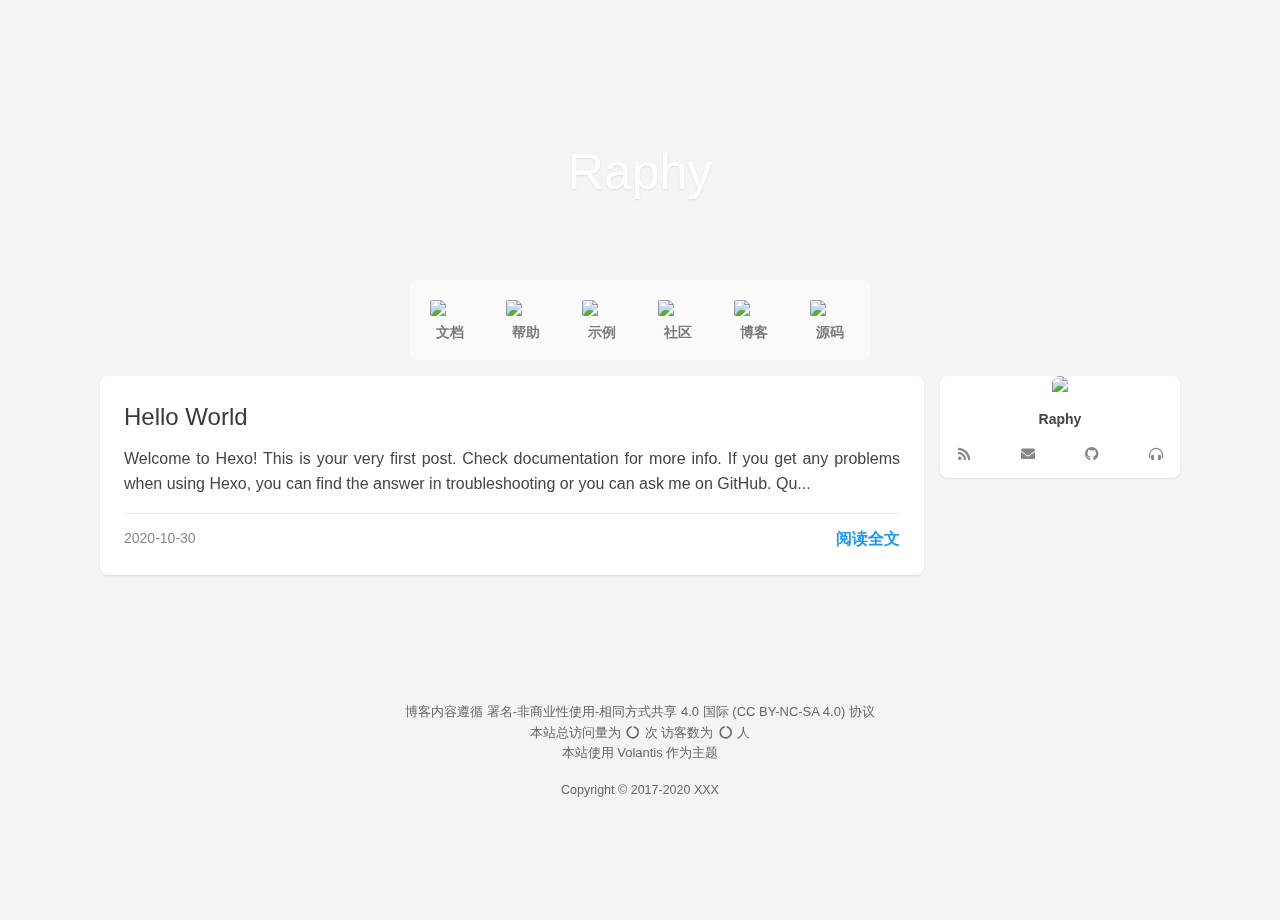
==== commit ec72fb84: "Site updated: 2020-10-30 22:25:28" ====
--- a/index.html
+++ b/index.html
@@ -1,5 +1,5 @@
 <!DOCTYPE html>
-<html lang="en">
+<html lang="zh">
 <head hexo-theme='https://github.com/volantis-x/hexo-theme-volantis/tree/4.1.5'>
   <meta charset="utf-8">
   <!-- SEO相关 -->
@@ -23,7 +23,7 @@
 
   <!-- 页面元数据 -->
   
-  <title>Hexo</title>
+  <title>Raphy</title>
   
 
   
@@ -309,7 +309,7 @@
     <div id="l_cover">
   
     
-        <div id="full" class='cover-wrapper  dock' style="display: ;">
+        <div id="half" class='cover-wrapper  dock' style="display: ;">
           
             <div class='cover-bg lazyload placeholder' data-bg="https://cdn.jsdelivr.net/gh/volantis-x/cdn-wallpaper-minimalist/2020/033.jpg"></div>
           
@@ -317,7 +317,7 @@
   <div class='top'>
     
     
-      <p class="title">Volantis</p>
+      <p class="title">Raphy</p>
     
     
   </div>
@@ -374,7 +374,7 @@
   </div>
 </div>
 
-          <div id="scroll-down" style="display: ;"><i class="fa fa-chevron-down scroll-down-effects"></i></div>
+          <div id="scroll-down" style="display: none;"><i class="fa fa-chevron-down scroll-down-effects"></i></div>
         </div>
     
   
@@ -429,7 +429,7 @@
       
         <div>
           <a class='readmore' href='/2020/10/30/hello-world/'>
-            Read More
+            阅读全文
           </a>
         </div>
       
@@ -469,7 +469,7 @@
         
         
         
-          <p><span id="jinrishici-sentence">Hexo</span></p>
+          <p><span id="jinrishici-sentence">Raphy</span></p>
           <script src="https://sdk.jinrishici.com/v2/browser/jinrishici.js" charset="utf-8"></script>
         
       </div>
@@ -586,7 +586,7 @@
       
     
       
-        <div><p>Blog content follows the <a target="_blank" rel="noopener" href="https://creativecommons.org/licenses/by-nc-sa/4.0/deed.en">Attribution-NonCommercial-ShareAlike 4.0 International (CC BY-NC-SA 4.0) License</a></p>
+        <div><p>博客内容遵循 <a target="_blank" rel="noopener" href="https://creativecommons.org/licenses/by-nc-sa/4.0/deed.zh">署名-非商业性使用-相同方式共享 4.0 国际 (CC BY-NC-SA 4.0) 协议</a></p>
 </div>
       
     
@@ -598,9 +598,9 @@
       
     
       
-        Use
+        本站使用
         <a href="https://github.com/volantis-x/hexo-theme-volantis/tree/4.1.5" target="_blank" class="codename">Volantis</a>
-        as theme
+        作为主题
       
     
       
@@ -757,6 +757,274 @@
 
 
 
+  
+  
+
+  <div id="rightmenu-wrapper">
+    <ul class="list-v rightmenu" id="rightmenu-content">
+      <li class='option'>
+        <a class='vlts-menu opt fix-cursor-default' id='menu-copy-text' onclick="document.execCommand('copy')"><i class='fa fa-copy fa-fw'></i>复制文本</a>
+        <hr id='hr-text'>
+        <a class='vlts-menu opt fix-cursor-default' id='menu-copy-href'><i class='fa fa-link fa-fw'></i>复制链接</a>
+        <a class='vlts-menu opt fix-cursor-default' id='menu-open-href'><i class='fa fa-external-link-square-alt fa-fw'></i>在新标签页打开</a>
+        <hr id='hr-href'>
+        <a class='vlts-menu opt fix-cursor-default' id='menu-copy-src'><i class='fa fa-image fa-fw'></i>复制图片地址</a>
+        <hr id='hr-src'>
+      </li>
+      
+        <li class='navigation'>
+          <a class='nav icon-only fix-cursor-default' onclick='history.back()'><i class='fa fa-arrow-left fa-fw'></i></a>
+          <a class='nav icon-only fix-cursor-default' onclick='history.forward()'><i class='fa fa-arrow-right fa-fw'></i></a>
+          <a class='nav icon-only fix-cursor-default' onclick='window.location.reload()'><i class='fa fa-redo fa-fw'></i></a>
+          <a class='nav icon-only fix-cursor-default' href='/'><i class='fa fa-home fa-fw'></i></a>
+        </li>
+      
+      <hr>
+      
+        
+      
+        
+          
+    <li>
+      <a class='vlts-menu fix-cursor-default' href=https://volantis.js.org/faqs/
+        
+        
+        
+        
+          id="https:volantisjsorgfaqs"
+        >
+        <i class='fa fa-question fa-fw'></i> 常见问题
+      </a>
+    </li>
+  
+        
+      
+        
+          
+    <li>
+      <a class='vlts-menu fix-cursor-default' href=https://volantis.js.org/examples/
+        
+        
+        
+        
+          id="https:volantisjsorgexamples"
+        >
+        <i class='fa fa-rss fa-fw'></i> 示例博客
+      </a>
+    </li>
+  
+        
+      
+        
+          
+    <li>
+      <a class='vlts-menu fix-cursor-default' href=https://volantis.js.org/contributors/
+        
+        
+        
+        
+          id="https:volantisjsorgcontributors"
+        >
+        <i class='fa fa-fan fa-spin fa-fw'></i> 加入社区
+      </a>
+    </li>
+  
+        
+      
+        
+          <hr>
+        
+      
+        
+          
+    <li>
+      <a class='vlts-menu fix-cursor-default' href=https://github.com/Raphy0/Raphy.github.io/
+        
+        
+        
+        
+          id="https:githubcomRaphy0Raphygithubio"
+        >
+        <i class='fa fa-code-branch fa-fw'></i> 本站源码
+      </a>
+    </li>
+  
+        
+      
+        
+          
+    <li>
+      <a class='vlts-menu fix-cursor-default' href=https://github.com/volantis-x/hexo-theme-volantis/
+        
+        
+        
+        
+          id="https:githubcomvolantis-xhexo-theme-volantis"
+        >
+        <i class='fa fa-code-branch fa-fw'></i> 主题源码
+      </a>
+    </li>
+  
+        
+      
+        
+          <hr>
+        
+      
+        
+          
+    <li>
+      <a class='vlts-menu fix-cursor-default' 
+        
+        
+        
+          onclick="document.execCommand('print')"
+        
+        >
+        <i class='fa fa-print fa-fw'></i> 打印页面
+      </a>
+    </li>
+  
+        
+      
+        
+          <hr>
+        
+      
+        
+      
+    </ul>
+  </div>
+
+  <script>
+    window.document.oncontextmenu = function (event) {
+      if (event.ctrlKey) return true;
+      if (/Android|webOS|BlackBerry/i.test(navigator.userAgent)) return true;
+      return popMenu(event);
+    };
+    document.addEventListener("click", function (event) {
+      var mymenu = document.getElementById('rightmenu-wrapper');
+      mymenu.style.display = "none";
+    });
+    function popMenu(event) {
+      var mymenu = document.getElementById('rightmenu-wrapper');
+      var menuContent = document.getElementById('rightmenu-content');
+      var screenWidth = document.documentElement.clientWidth || document.body.clientWidth;
+      var screenHeight = document.documentElement.clientHeight || document.body.clientHeight;
+      mymenu.style.left = event.clientX + "px"; // 获取鼠标位置
+      mymenu.style.top = event.clientY + "px";
+      mymenu.style.display = 'block';
+      if (event.clientX * 2 > screenWidth) {
+        menuContent.classList.add('left');
+      } else {
+        menuContent.classList.remove('left');
+      }
+      if (event.clientY * 2 > screenHeight) {
+        menuContent.classList.add('top');
+      } else {
+        menuContent.classList.remove('top');
+      }
+
+      let hrText = document.getElementById('hr-text');
+      let hrSrc = document.getElementById('hr-src');
+      let hrHref = document.getElementById('hr-href');
+
+      // 选中图片
+      let copySrc = document.getElementById('menu-copy-src');
+      if (copySrc != undefined) {
+        if (event.target.currentSrc) {
+          copySrc.style.display = 'block';
+          copySrc.addEventListener("click", function (e) {
+            copyString(event.target.currentSrc);
+          },{once: true});
+          hrSrc.style.display = 'block';
+        } else {
+          copySrc.style.display = 'none';
+          hrSrc.style.display = 'none';
+        }
+      }
+
+      // 选中按钮
+      // 判断是不是按钮
+      let href = '';
+      if (event.path) {
+        for (i = 0; i < event.path.length; i++) {
+          if (event.path[i].href != undefined && event.path[i].href.length > 0) {
+            href = event.path[i].href;
+          }
+        }
+      }
+
+      let copyText = document.getElementById('menu-copy-text');
+      copyText.style.display = 'none';
+      hrText.style.display = 'none';
+      if (href.length == 0) {
+        // 选中文本
+        if (window.getSelection().toString()) {
+          if ('' == 'true') {
+            copyText.style.display = 'block';
+            hrText.style.display = 'block';
+          }
+        }
+      }
+
+      // 在新标签页打开
+      let openHref = document.getElementById('menu-open-href');
+      if (openHref != undefined) {
+        if (href.length > 0) {
+          openHref.style.display = 'block';
+          openHref.addEventListener("click", function (e) {
+            window.open(href);
+          },{once: true});
+          hrHref.style.display = 'block';
+        } else {
+          openHref.style.display = 'none';
+          hrHref.style.display = 'none';
+        }
+      }
+      // 复制链接
+      let copyHref = document.getElementById('menu-copy-href');
+      if (copyHref != undefined) {
+        if (href.length > 0) {
+          copyHref.style.display = 'block';
+          copyHref.addEventListener("click", function (e) {
+            copyString(href);
+          },{once: true});
+        } else {
+          copyHref.style.display = 'none';
+        }
+      }
+
+      // 有音乐播放器
+      if ('' == true && ('home,help,examples,contributors,hr,source_docs,source_theme,hr,print,hr,music'||[]).includes('music')) {
+        // 如果有aplayer，初始化一下
+      	try {
+      		checkAPlayer();
+          updateTitle();
+      	} catch (error) {
+      		console.log(error);
+      	}
+      }
+
+      return false; // 该行代码确保系统自带的右键菜单不会被调出
+    }
+    function hideMenu() {
+      document.getElementById('rightmenu-wrapper').style.display = 'none';
+    }
+    function copyString(str) {
+      const input = document.createElement('input');
+      input.setAttribute('readonly', 'readonly');
+      document.body.appendChild(input);
+      input.setAttribute('value', str);
+      input.select();
+      document.execCommand('copy');
+      document.body.removeChild(input);
+    }
+    document.execCommand('click');
+  </script>
+
+
+
 
 
 
@@ -929,215 +1197,104 @@
 
 
 
-  <script defer>
-
-  const LCCounter = {
-    app_id: 'u9j57bwJod4EDmXWdxrwuqQT-MdYXbMMI',
-    app_key: 'jfHtEKVE24j0IVCGHbvuFClp',
-    custom_api_server: '',
-
-    // 查询存储的记录
-    getRecord(Counter, url, title) {
-      return new Promise(function (resolve, reject) {
-        Counter('get', '/classes/Counter?where=' + encodeURIComponent(JSON.stringify({url})))
-          .then(resp => resp.json())
-          .then(({results, code, error}) => {
-            if (code === 401) {
-              throw error;
-            }
-            if (results && results.length > 0) {
-              var record = results[0];
-              resolve(record);
-            } else {
-              Counter('post', '/classes/Counter', {url, title: title, times: 0})
-                .then(resp => resp.json())
-                .then((record, error) => {
-                  if (error) {
-                    throw error;
-                  }
-                  resolve(record);
-                }).catch(error => {
-                console.error('Failed to create', error);
-                reject(error);
-              });
-            }
-          }).catch((error) => {
-          console.error('LeanCloud Counter Error:', error);
-          reject(error);
-        });
-      })
-    },
-
-    // 发起自增请求
-    increment(Counter, incrArr) {
-      return new Promise(function (resolve, reject) {
-        Counter('post', '/batch', {
-          "requests": incrArr
-        }).then((res) => {
-          res = res.json();
-          if (res.error) {
-            throw res.error;
-          }
-          resolve(res);
-        }).catch((error) => {
-          console.error('Failed to save visitor count', error);
-          reject(error);
-        });
-      });
-    },
-
-    // 构建自增请求体
-    buildIncrement(objectId) {
-      return {
-        "method": "PUT",
-        "path": `/1.1/classes/Counter/${ objectId }`,
-        "body": {
-          "times": {
-            '__op': 'Increment',
-            'amount': 1
-          }
-        }
-      }
-    },
-
-    // 校验是否为有效的 UV
-    validUV() {
-      var key = 'LeanCloudUVTimestamp';
-      var flag = localStorage.getItem(key);
-      if (flag) {
-        // 距离标记小于 24 小时则不计为 UV
-        if (new Date().getTime() - parseInt(flag) <= 86400000) {
-          return false;
-        }
-      }
-      localStorage.setItem(key, new Date().getTime().toString());
-      return true;
-    },
-
-    addCount(Counter) {
-      var enableIncr = '' === 'true' && window.location.hostname !== 'localhost';
-      enableIncr = true;
-      var getterArr = [];
-      var incrArr = [];
-      // 请求 PV 并自增
-      var pvCtn = document.querySelector('#lc-sv');
-      if (pvCtn || enableIncr) {
-        var pvGetter = this.getRecord(Counter, 'http://example.com' + '/#lc-sv', 'Visits').then((record) => {
-          incrArr.push(this.buildIncrement(record.objectId))
-          var eles = document.querySelectorAll('#lc-sv #number');
-          if (eles.length > 0) {
-            eles.forEach((el,index,array)=>{
-              el.innerText = record.times + 1;
-              if (pvCtn) {
-                pvCtn.style.display = 'inline';
-              }
-            })
-          }
-        });
-        getterArr.push(pvGetter);
-      }
-
-      // 请求 UV 并自增
-      var uvCtn = document.querySelector('#lc-uv');
-      if (uvCtn || enableIncr) {
-        var uvGetter = this.getRecord(Counter, 'http://example.com' + '/#lc-uv', 'Visitors').then((record) => {
-          var vuv = this.validUV();
-          vuv && incrArr.push(this.buildIncrement(record.objectId))
-          var eles = document.querySelectorAll('#lc-uv #number');
-          if (eles.length > 0) {
-            eles.forEach((el,index,array)=>{
-              el.innerText = record.times + (vuv ? 1 : 0);
-              if (uvCtn) {
-                uvCtn.style.display = 'inline';
-              }
-            })
-          }
-        });
-        getterArr.push(uvGetter);
-      }
-
-      // 请求文章的浏览数，如果是当前页面就自增
-      var allPV = document.querySelectorAll('#lc-pv');
-      if (allPV.length > 0 || enableIncr) {
-        for (i = 0; i < allPV.length; i++) {
-          let pv = allPV[i];
-          let title = pv.getAttribute('data-title');
-          var url = 'http://example.com' + pv.getAttribute('data-path');
-          if (url) {
-            var viewGetter = this.getRecord(Counter, url, title).then((record) => {
-              // 是当前页面就自增
-              let curPath = window.location.pathname;
-              if (curPath.includes('index.html')) {
-                curPath = curPath.substring(0, curPath.lastIndexOf('index.html'));
-              }
-              if (pv.getAttribute('data-path') == curPath) {
-                incrArr.push(this.buildIncrement(record.objectId));
-              }
-              if (pv) {
-                var ele = pv.querySelector('#lc-pv #number');
-                if (ele) {
-                  if (pv.getAttribute('data-path') == curPath) {
-                    ele.innerText = (record.times || 0) + 1;
-                  } else {
-                    ele.innerText = record.times || 0;
-                  }
-                  pv.style.display = 'inline';
-                }
-              }
-            });
-            getterArr.push(viewGetter);
-          }
-        }
-      }
-
-      // 如果启动计数自增，批量发起自增请求
-      if (enableIncr) {
-        Promise.all(getterArr).then(() => {
-          incrArr.length > 0 && this.increment(Counter, incrArr);
-        })
-      }
-
-    },
-
-
-    fetchData(api_server) {
-      var Counter = (method, url, data) => {
-        return fetch(`${ api_server }/1.1${ url }`, {
-          method,
-          headers: {
-            'X-LC-Id': this.app_id,
-            'X-LC-Key': this.app_key,
-            'Content-Type': 'application/json',
-          },
-          body: JSON.stringify(data)
-        });
-      };
-      this.addCount(Counter);
-    },
-
-    refreshCounter() {
-      var api_server = this.app_id.slice(-9) !== '-MdYXbMMI' ? this.custom_api_server : `https://${ this.app_id.slice(0, 8).toLowerCase() }.api.lncldglobal.com`;
-      if (api_server) {
-        this.fetchData(api_server);
-      } else {
-        fetch('https://app-router.leancloud.cn/2/route?appId=' + this.app_id)
-          .then(resp => resp.json())
-          .then(({api_server}) => {
-            this.fetchData('https://' + api_server);
-          });
-      }
-    }
-
-  };
-
-  LCCounter.refreshCounter();
-
-  document.addEventListener('pjax:complete', function () {
-    LCCounter.refreshCounter();
-  });
+
+
+  <script>
+const rootElement = document.documentElement;
+const darkModeStorageKey = "user-color-scheme";
+const rootElementDarkModeAttributeName = "data-user-color-scheme";
+
+const setLS = (k, v) => {
+  try {
+    localStorage.setItem(k, v);
+  } catch (e) {
+    console.log(e.message);
+  }
+};
+
+const removeLS = (k) => {
+  try {
+    localStorage.removeItem(k);
+  } catch (e) {
+    console.log(e.message);
+  }
+};
+
+const getLS = (k) => {
+  try {
+    return localStorage.getItem(k);
+  } catch (e) {
+    console.log(e.message);
+    return null;
+  }
+};
+
+const getModeFromCSSMediaQuery = () => {
+  return window.matchMedia("(prefers-color-scheme: dark)").matches
+    ? "dark"
+    : "light";
+};
+
+const resetRootDarkModeAttributeAndLS = () => {
+  rootElement.removeAttribute(rootElementDarkModeAttributeName);
+  removeLS(darkModeStorageKey);
+};
+
+const validColorModeKeys = {
+  dark: true,
+  light: true,
+};
+
+const applyCustomDarkModeSettings = (mode) => {
+  const currentSetting = mode || getLS(darkModeStorageKey);
+
+  if (currentSetting === getModeFromCSSMediaQuery()) {
+    resetRootDarkModeAttributeAndLS();
+  } else if (validColorModeKeys[currentSetting]) {
+    rootElement.setAttribute(rootElementDarkModeAttributeName, currentSetting);
+  } else {
+    resetRootDarkModeAttributeAndLS();
+  }
+};
+
+const invertDarkModeObj = {
+  dark: "light",
+  light: "dark",
+};
+
+/**
+ * get target mode
+ */
+const toggleCustomDarkMode = () => {
+  let currentSetting = getLS(darkModeStorageKey);
+
+  if (validColorModeKeys[currentSetting]) {
+    currentSetting = invertDarkModeObj[currentSetting];
+  } else if (currentSetting === null) {
+    currentSetting = invertDarkModeObj[getModeFromCSSMediaQuery()];
+  } else {
+    return;
+  }
+  setLS(darkModeStorageKey, currentSetting);
+  return currentSetting;
+};
+
+/**
+ * bind click event for toggle button
+ */
+function bindToggleButton() {
+	var btn=$("#wrapper .toggle-mode-btn");
+    btn.on('click',(e) => {
+      const mode = toggleCustomDarkMode();
+      applyCustomDarkModeSettings(mode);
+    });
+}
+
+applyCustomDarkModeSettings();
+document.addEventListener("DOMContentLoaded", bindToggleButton);
+document.addEventListener("pjax:success", bindToggleButton);
+
 </script>
-
-
 
 
 
--- a/css/first.css
+++ b/css/first.css
@@ -1735,3 +1735,312 @@
   background: rgba(0,0,0,0.7);
   z-index: 1;
 }
+@media (prefers-color-scheme: dark) {
+  :root {
+    --color-mode: 'dark';
+  }
+  :root:not([data-user-color-scheme]) {
+    --color-site-body: #000;
+    --color-site-bg: #222;
+    --color-site-inner: #eee;
+    --color-site-footer: #aaa;
+    --color-card: #333;
+    --color-text: #eee;
+    --color-block: #3a3a3a;
+    --color-codeblock: #343a3c;
+    --color-inlinecode: #d56d28;
+    --color-h1: #eee;
+    --color-h2: #eee;
+    --color-h3: #ddd;
+    --color-h4: #ddd;
+    --color-h5: #ddd;
+    --color-h6: #ddd;
+    --color-p: #bbb;
+    --color-list: #aaa;
+    --color-list-hl: #69dfc4;
+    --color-meta: #888;
+    --color-link: #888;
+  }
+  :root:not([data-user-color-scheme]) #l_body {
+    background-color: #000 !important;
+  }
+  :root:not([data-user-color-scheme]) img {
+    filter: brightness(70%) !important;
+  }
+  :root:not([data-user-color-scheme]) .lazyload {
+    filter: brightness(70%) !important;
+  }
+  :root:not([data-user-color-scheme]) .pdf {
+    filter: brightness(70%) !important;
+  }
+  :root:not([data-user-color-scheme]) #wrapper .title {
+    color: var(--color-meta);
+  }
+  :root:not([data-user-color-scheme]) .l_header ul.nav-list-h>li>a,
+  :root:not([data-user-color-scheme]) ul.list-v >li>a {
+    color: var(--color-list);
+  }
+  :root:not([data-user-color-scheme]) .blur {
+    background: var(--color-site-bg) !important;
+  }
+  :root:not([data-user-color-scheme]) .nav-main .u-search-input {
+    background: var(--color-card) !important;
+  }
+  :root:not([data-user-color-scheme]) .l_main .article .prev-next>a {
+    background: var(--color-block);
+  }
+  :root:not([data-user-color-scheme]) .l_main .article .prev-next>a:hover {
+    background: var(--color-card);
+  }
+  :root:not([data-user-color-scheme]) .article blockquote {
+    background: var(--color-block);
+  }
+  :root:not([data-user-color-scheme]) .article-title a {
+    color: var(--color-h1);
+  }
+  :root:not([data-user-color-scheme]) details>summary {
+    color: var(--color-p);
+    background: var(--color-site-bg);
+  }
+  :root:not([data-user-color-scheme]) details {
+    border: 1px solid var(--color-site-bg);
+    background: var(--color-site-bg);
+  }
+  :root:not([data-user-color-scheme]) #u-search .modal {
+    background: var(--color-card) !important;
+  }
+  :root:not([data-user-color-scheme]) #u-search .modal-header {
+    background: var(--color-card) !important;
+  }
+  :root:not([data-user-color-scheme]) #u-search .modal-body {
+    background: var(--color-card) !important;
+  }
+  :root:not([data-user-color-scheme]) #u-search .modal-body .modal-results .result:hover {
+    background: var(--color-block) !important;
+  }
+  :root:not([data-user-color-scheme]) .widget.blogger .content .social-wrapper a.social:hover {
+    background: var(--color-card);
+  }
+  :root:not([data-user-color-scheme]) .content {
+    color: var(--color-p);
+  }
+  :root:not([data-user-color-scheme]) .note {
+    background: var(--color-block) !important;
+  }
+  :root:not([data-user-color-scheme]) div.tabs ul.nav-tabs li.tab.active a {
+    color: var(--color-p);
+    background: var(--color-card);
+  }
+  :root:not([data-user-color-scheme]) kbd {
+    background: var(--color-block) !important;
+  }
+  :root:not([data-user-color-scheme]) .cover-wrapper.dock .menu .list-h a:hover,
+  :root:not([data-user-color-scheme]) .cover-wrapper.featured .menu .list-h a:hover,
+  :root:not([data-user-color-scheme]) .cover-wrapper.focus .menu .list-h a:hover {
+    color: var(--color-text) !important;
+  }
+  :root:not([data-user-color-scheme]) .gutter {
+    background: var(--color-card) !important;
+    background-color: var(--color-card) !important;
+  }
+  :root:not([data-user-color-scheme]) .highlight figcaption {
+    background-color: #21252b;
+  }
+  :root:not([data-user-color-scheme]) .highlight pre .line,
+  :root:not([data-user-color-scheme]) .highlight pre .params {
+    color: rgba(158,142,142,0.9);
+  }
+  :root:not([data-user-color-scheme]) *:not(.highlight) >table tr {
+    background-color: var(--color-card);
+  }
+  :root:not([data-user-color-scheme]) *:not(.highlight) >table th {
+    background: var(--color-site-bg);
+  }
+  :root:not([data-user-color-scheme]) *:not(.highlight) table td,
+  :root:not([data-user-color-scheme]) *:not(.highlight) table th {
+    border-color: var(--color-site-bg);
+  }
+  :root:not([data-user-color-scheme]) *:not(.highlight) >table tr:hover {
+    background: var(--color-codeblock);
+  }
+  :root:not([data-user-color-scheme]) .timenode .highlight {
+    border-color: var(--color-site-bg) !important;
+  }
+  :root:not([data-user-color-scheme]) blockquote p {
+    color: var(--color-p);
+  }
+  :root:not([data-user-color-scheme]) #archive-page .archive .all-tags ul li span {
+    color: var(--color-text);
+    background: #6f6f72;
+  }
+  :root:not([data-user-color-scheme]) #valine_container button {
+    background-color: var(--color-block) !important;
+  }
+  :root:not([data-user-color-scheme]) #valine_container .vcards .vcontent.expand:before {
+    background: none !important;
+  }
+  :root:not([data-user-color-scheme]) #valine_container .vcards .vcontent.expand:after {
+    background: #393c40 !important;
+  }
+  :root:not([data-user-color-scheme]) .v[data-class=v] code,
+  :root:not([data-user-color-scheme]) .v[data-class=v] pre {
+    background-color: #332828 !important;
+  }
+}
+[data-user-color-scheme='dark'] {
+  --color-site-body: #000;
+  --color-site-bg: #222;
+  --color-site-inner: #eee;
+  --color-site-footer: #aaa;
+  --color-card: #333;
+  --color-text: #eee;
+  --color-block: #3a3a3a;
+  --color-codeblock: #343a3c;
+  --color-inlinecode: #d56d28;
+  --color-h1: #eee;
+  --color-h2: #eee;
+  --color-h3: #ddd;
+  --color-h4: #ddd;
+  --color-h5: #ddd;
+  --color-h6: #ddd;
+  --color-p: #bbb;
+  --color-list: #aaa;
+  --color-list-hl: #69dfc4;
+  --color-meta: #888;
+  --color-link: #888;
+}
+[data-user-color-scheme='dark'] #l_body {
+  background-color: #000 !important;
+}
+[data-user-color-scheme='dark'] img {
+  filter: brightness(70%) !important;
+}
+[data-user-color-scheme='dark'] .lazyload {
+  filter: brightness(70%) !important;
+}
+[data-user-color-scheme='dark'] .pdf {
+  filter: brightness(70%) !important;
+}
+[data-user-color-scheme='dark'] #wrapper .title {
+  color: var(--color-meta);
+}
+[data-user-color-scheme='dark'] .l_header ul.nav-list-h>li>a,
+[data-user-color-scheme='dark'] ul.list-v >li>a {
+  color: var(--color-list);
+}
+[data-user-color-scheme='dark'] .blur {
+  background: var(--color-site-bg) !important;
+}
+[data-user-color-scheme='dark'] .nav-main .u-search-input {
+  background: var(--color-card) !important;
+}
+[data-user-color-scheme='dark'] .l_main .article .prev-next>a {
+  background: var(--color-block);
+}
+[data-user-color-scheme='dark'] .l_main .article .prev-next>a:hover {
+  background: var(--color-card);
+}
+[data-user-color-scheme='dark'] .article blockquote {
+  background: var(--color-block);
+}
+[data-user-color-scheme='dark'] .article-title a {
+  color: var(--color-h1);
+}
+[data-user-color-scheme='dark'] details>summary {
+  color: var(--color-p);
+  background: var(--color-site-bg);
+}
+[data-user-color-scheme='dark'] details {
+  border: 1px solid var(--color-site-bg);
+  background: var(--color-site-bg);
+}
+[data-user-color-scheme='dark'] #u-search .modal {
+  background: var(--color-card) !important;
+}
+[data-user-color-scheme='dark'] #u-search .modal-header {
+  background: var(--color-card) !important;
+}
+[data-user-color-scheme='dark'] #u-search .modal-body {
+  background: var(--color-card) !important;
+}
+[data-user-color-scheme='dark'] #u-search .modal-body .modal-results .result:hover {
+  background: var(--color-block) !important;
+}
+@media screen and (max-width: 500px) {
+  [data-user-color-scheme='dark'] .l_header .m_search {
+    background: var(--color-site-bg) !important;
+  }
+}
+[data-user-color-scheme='dark'] .widget.blogger .content .social-wrapper a.social:hover {
+  background: var(--color-card);
+}
+[data-user-color-scheme='dark'] .content {
+  color: var(--color-p);
+}
+[data-user-color-scheme='dark'] .note {
+  background: var(--color-block) !important;
+}
+[data-user-color-scheme='dark'] div.tabs ul.nav-tabs li.tab.active a {
+  color: var(--color-p);
+  background: var(--color-card);
+}
+[data-user-color-scheme='dark'] kbd {
+  background: var(--color-block) !important;
+}
+[data-user-color-scheme='dark'] .cover-wrapper.dock .menu .list-h a:hover,
+[data-user-color-scheme='dark'] .cover-wrapper.featured .menu .list-h a:hover,
+[data-user-color-scheme='dark'] .cover-wrapper.focus .menu .list-h a:hover {
+  color: var(--color-text) !important;
+}
+[data-user-color-scheme='dark'] .gutter {
+  background: var(--color-card) !important;
+  background-color: var(--color-card) !important;
+}
+[data-user-color-scheme='dark'] .highlight figcaption {
+  background-color: #21252b;
+}
+[data-user-color-scheme='dark'] .highlight pre .line,
+[data-user-color-scheme='dark'] .highlight pre .params {
+  color: rgba(158,142,142,0.9);
+}
+[data-user-color-scheme='dark'] *:not(.highlight) >table tr {
+  background-color: var(--color-card);
+}
+[data-user-color-scheme='dark'] *:not(.highlight) >table th {
+  background: var(--color-site-bg);
+}
+[data-user-color-scheme='dark'] *:not(.highlight) table td,
+[data-user-color-scheme='dark'] *:not(.highlight) table th {
+  border-color: var(--color-site-bg);
+}
+[data-user-color-scheme='dark'] *:not(.highlight) >table tr:hover {
+  background: var(--color-codeblock);
+}
+[data-user-color-scheme='dark'] .timenode .highlight {
+  border-color: var(--color-site-bg) !important;
+}
+[data-user-color-scheme='dark'] blockquote p {
+  color: var(--color-p);
+}
+[data-user-color-scheme='dark'] #archive-page .archive .all-tags ul li span {
+  color: var(--color-text);
+  background: #6f6f72;
+}
+[data-user-color-scheme='dark'] #valine_container button {
+  background-color: var(--color-block) !important;
+}
+[data-user-color-scheme='dark'] #valine_container .vcards .vcontent.expand:before {
+  background: none !important;
+}
+[data-user-color-scheme='dark'] #valine_container .vcards .vcontent.expand:after {
+  background: #393c40 !important;
+}
+[data-user-color-scheme='dark'] .v[data-class=v] code,
+[data-user-color-scheme='dark'] .v[data-class=v] pre {
+  background-color: #332828 !important;
+}
+@media screen and (prefers-color-scheme: dark) and (max-width: 500px) {
+  .l_header .m_search {
+    background: var(--color-site-bg) !important;
+  }
+}
--- a/css/style.css
+++ b/css/style.css
@@ -2490,6 +2490,131 @@
 article#comments #valine_container p {
   color: var(--color-text);
 }
+div#rightmenu-wrapper {
+  display: none;
+  position: fixed;
+  z-index: 9000;
+  -moz-user-select: none;
+  -ms-user-select: none;
+  -webkit-user-select: none;
+  user-select: none;
+}
+ul.list-v.rightmenu {
+  display: block;
+  max-width: 240px;
+  overflow: hidden;
+}
+ul.list-v.rightmenu.left {
+  right: 0;
+}
+ul.list-v.rightmenu.top {
+  bottom: 0;
+}
+ul.list-v.rightmenu a {
+  cursor: default;
+}
+ul.list-v.rightmenu a.vlts-menu {
+  text-overflow: ellipsis;
+  overflow: hidden;
+  line-height: 32px;
+}
+ul.list-v.rightmenu li.navigation,
+ul.list-v.rightmenu li.music {
+  display: flex;
+  justify-content: space-between;
+}
+ul.list-v.rightmenu li.navigation a.icon-only,
+ul.list-v.rightmenu li.music a.icon-only {
+  line-height: 0;
+  margin: 0;
+  padding: 0;
+  border-radius: 32px;
+  overflow: hidden;
+  width: 32px;
+  height: 32px;
+}
+ul.list-v.rightmenu li.navigation a.nav i,
+ul.list-v.rightmenu li.music a.nav i {
+  margin: 0;
+  width: 32px;
+  line-height: 32px;
+}
+ul.list-v.rightmenu li.navigation a.nav:first-child,
+ul.list-v.rightmenu li.music a.nav:first-child {
+  margin-left: 10px;
+}
+ul.list-v.rightmenu li.navigation a.nav:last-child,
+ul.list-v.rightmenu li.music a.nav:last-child {
+  margin-right: 10px;
+}
+ul.list-v.rightmenu li.music.name {
+  display: flex;
+  flex-direction: column;
+  align-items: center;
+}
+ul.list-v.rightmenu li.music.name p.nav.music-title {
+  color: #696969;
+  font-size: 0.875rem;
+  max-width: 128px;
+  margin: 0 20px;
+  overflow: hidden;
+}
+ul.list-v.rightmenu li.music.name p.nav.music-title:hover {
+  background: none;
+}
+ul.list-v.rightmenu li.music a.nav.volume {
+  width: 100%;
+  padding: 0 8px;
+}
+ul.list-v.rightmenu li.music a.nav.volume:hover {
+  background: transparent;
+}
+ul.list-v.rightmenu li.music a.nav.volume .aplayer-volume-bar {
+  margin: 4px 0 8px;
+  position: relative;
+  height: 8px;
+  width: 100%;
+  background: #ededed;
+  border-radius: 32px;
+  overflow: hidden;
+  cursor: pointer;
+  transition: all 0.28s ease;
+  -moz-transition: all 0.28s ease;
+  -webkit-transition: all 0.28s ease;
+  -o-transition: all 0.28s ease;
+}
+ul.list-v.rightmenu li.music a.nav.volume .aplayer-volume-bar i.left,
+ul.list-v.rightmenu li.music a.nav.volume .aplayer-volume-bar i.right {
+  color: #696969;
+  position: absolute;
+  top: 0;
+  width: 28px;
+  line-height: 28px;
+  transition: all 0.28s ease;
+  -moz-transition: all 0.28s ease;
+  -webkit-transition: all 0.28s ease;
+  -o-transition: all 0.28s ease;
+  opacity: 0;
+  transform: scale(0.5) translateY(-18px);
+}
+ul.list-v.rightmenu li.music a.nav.volume .aplayer-volume-bar i.left {
+  left: 0;
+}
+ul.list-v.rightmenu li.music a.nav.volume .aplayer-volume-bar i.right {
+  right: 0;
+}
+ul.list-v.rightmenu li.music a.nav.volume .aplayer-volume-bar:hover {
+  height: 28px;
+}
+ul.list-v.rightmenu li.music a.nav.volume .aplayer-volume-bar:hover i {
+  opacity: 1;
+  transform: scale(1) translateY(0);
+}
+ul.list-v.rightmenu li.music a.nav.volume .aplayer-volume-bar .aplayer-volume {
+  background: #44d7b6;
+  height: 100%;
+  width: 100%;
+}
 article#arc,
 article#cat,
 article#tag {
--- a/css/style.css
+++ b/css/style.css
@@ -2490,6 +2490,131 @@
 article#comments #valine_container p {
   color: var(--color-text);
 }
+div#rightmenu-wrapper {
+  display: none;
+  position: fixed;
+  z-index: 9000;
+  -moz-user-select: none;
+  -ms-user-select: none;
+  -webkit-user-select: none;
+  user-select: none;
+}
+ul.list-v.rightmenu {
+  display: block;
+  max-width: 240px;
+  overflow: hidden;
+}
+ul.list-v.rightmenu.left {
+  right: 0;
+}
+ul.list-v.rightmenu.top {
+  bottom: 0;
+}
+ul.list-v.rightmenu a {
+  cursor: default;
+}
+ul.list-v.rightmenu a.vlts-menu {
+  text-overflow: ellipsis;
+  overflow: hidden;
+  line-height: 32px;
+}
+ul.list-v.rightmenu li.navigation,
+ul.list-v.rightmenu li.music {
+  display: flex;
+  justify-content: space-between;
+}
+ul.list-v.rightmenu li.navigation a.icon-only,
+ul.list-v.rightmenu li.music a.icon-only {
+  line-height: 0;
+  margin: 0;
+  padding: 0;
+  border-radius: 32px;
+  overflow: hidden;
+  width: 32px;
+  height: 32px;
+}
+ul.list-v.rightmenu li.navigation a.nav i,
+ul.list-v.rightmenu li.music a.nav i {
+  margin: 0;
+  width: 32px;
+  line-height: 32px;
+}
+ul.list-v.rightmenu li.navigation a.nav:first-child,
+ul.list-v.rightmenu li.music a.nav:first-child {
+  margin-left: 10px;
+}
+ul.list-v.rightmenu li.navigation a.nav:last-child,
+ul.list-v.rightmenu li.music a.nav:last-child {
+  margin-right: 10px;
+}
+ul.list-v.rightmenu li.music.name {
+  display: flex;
+  flex-direction: column;
+  align-items: center;
+}
+ul.list-v.rightmenu li.music.name p.nav.music-title {
+  color: #696969;
+  font-size: 0.875rem;
+  max-width: 128px;
+  margin: 0 20px;
+  overflow: hidden;
+}
+ul.list-v.rightmenu li.music.name p.nav.music-title:hover {
+  background: none;
+}
+ul.list-v.rightmenu li.music a.nav.volume {
+  width: 100%;
+  padding: 0 8px;
+}
+ul.list-v.rightmenu li.music a.nav.volume:hover {
+  background: transparent;
+}
+ul.list-v.rightmenu li.music a.nav.volume .aplayer-volume-bar {
+  margin: 4px 0 8px;
+  position: relative;
+  height: 8px;
+  width: 100%;
+  background: #ededed;
+  border-radius: 32px;
+  overflow: hidden;
+  cursor: pointer;
+  transition: all 0.28s ease;
+  -moz-transition: all 0.28s ease;
+  -webkit-transition: all 0.28s ease;
+  -o-transition: all 0.28s ease;
+}
+ul.list-v.rightmenu li.music a.nav.volume .aplayer-volume-bar i.left,
+ul.list-v.rightmenu li.music a.nav.volume .aplayer-volume-bar i.right {
+  color: #696969;
+  position: absolute;
+  top: 0;
+  width: 28px;
+  line-height: 28px;
+  transition: all 0.28s ease;
+  -moz-transition: all 0.28s ease;
+  -webkit-transition: all 0.28s ease;
+  -o-transition: all 0.28s ease;
+  opacity: 0;
+  transform: scale(0.5) translateY(-18px);
+}
+ul.list-v.rightmenu li.music a.nav.volume .aplayer-volume-bar i.left {
+  left: 0;
+}
+ul.list-v.rightmenu li.music a.nav.volume .aplayer-volume-bar i.right {
+  right: 0;
+}
+ul.list-v.rightmenu li.music a.nav.volume .aplayer-volume-bar:hover {
+  height: 28px;
+}
+ul.list-v.rightmenu li.music a.nav.volume .aplayer-volume-bar:hover i {
+  opacity: 1;
+  transform: scale(1) translateY(0);
+}
+ul.list-v.rightmenu li.music a.nav.volume .aplayer-volume-bar .aplayer-volume {
+  background: #44d7b6;
+  height: 100%;
+  width: 100%;
+}
 article#arc,
 article#cat,
 article#tag {
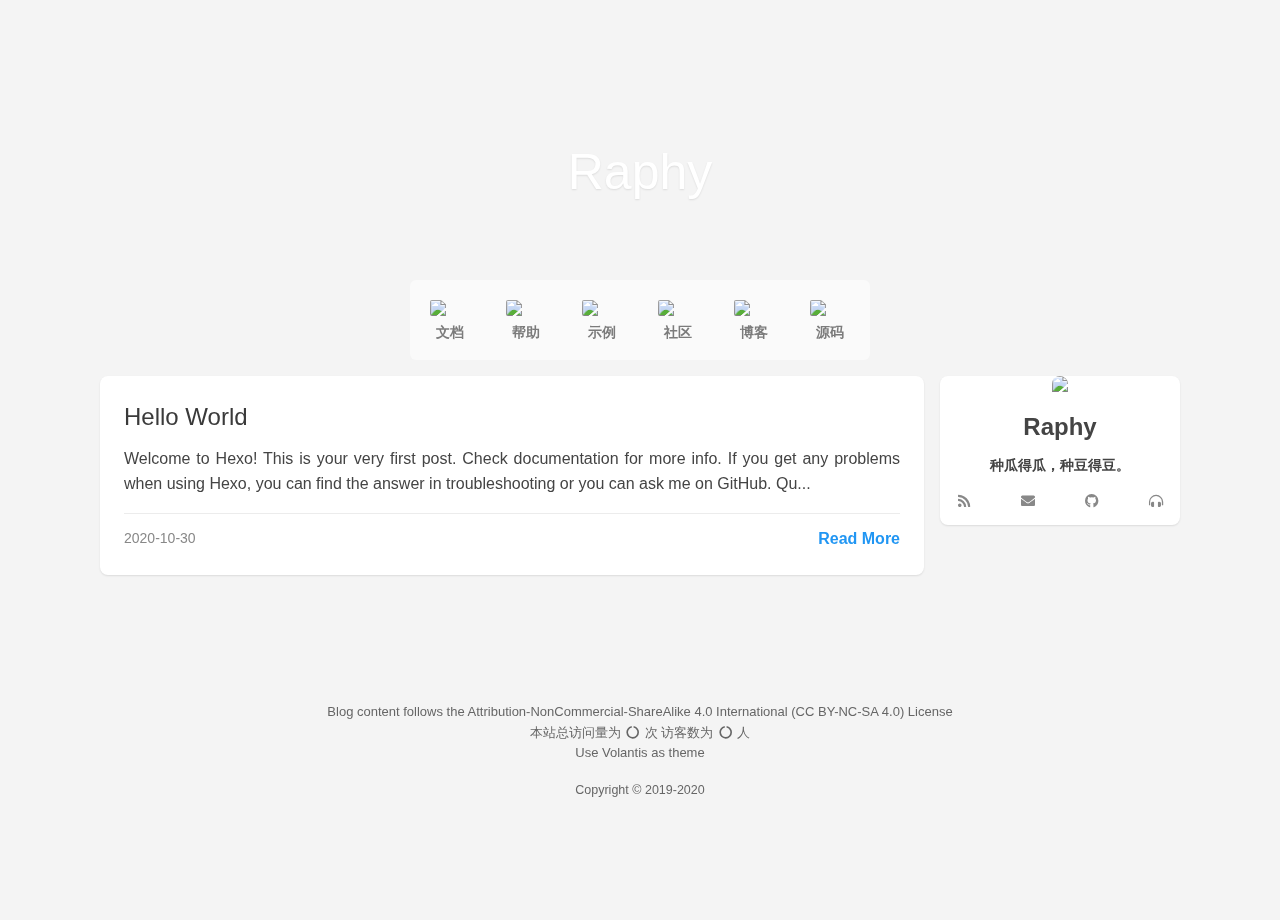
==== commit 43bbbfcc: "Site updated: 2020-11-01 17:26:01" ====
--- a/index.html
+++ b/index.html
@@ -170,6 +170,16 @@
             
             
               <li>
+                <a class="menuitem flat-box header toggle-mode-btn">
+                  <i class='fas fa-moon fa-fw'></i>暗黑模式
+                </a>
+              <li>
+            
+          
+          
+            
+            
+              <li>
                 <a class="menuitem flat-box faa-parent animated-hover" href=/about/
                   
                   
@@ -189,7 +199,7 @@
       <div class="m_search">
         <form name="searchform" class="form u-search-form">
           <i class="icon fas fa-search fa-fw"></i>
-          <input type="text" class="input u-search-input" placeholder="Search..." />
+          <input type="text" class="input u-search-input" placeholder="想啥搜啥" />
         </form>
       </div>
 
@@ -284,6 +294,16 @@
               
             
               <li>
+                <a class="menuitem flat-box header toggle-mode-btn">
+                  <i class='fas fa-moon fa-fw'></i>暗黑模式
+                </a>
+              <li>
+            
+          
+            
+              
+            
+              <li>
                 <a class="menuitem flat-box faa-parent animated-hover" href=/about/
                   
                   
@@ -429,7 +449,7 @@
       
         <div>
           <a class='readmore' href='/2020/10/30/hello-world/'>
-            阅读全文
+            Read More
           </a>
         </div>
       
@@ -467,9 +487,11 @@
     
       <div class='text'>
         
-        
-        
-          <p><span id="jinrishici-sentence">Raphy</span></p>
+          <h2>Raphy</h2>
+        
+        
+        
+          <p><span id="jinrishici-sentence">种瓜得瓜，种豆得豆。</span></p>
           <script src="https://sdk.jinrishici.com/v2/browser/jinrishici.js" charset="utf-8"></script>
         
       </div>
@@ -487,7 +509,7 @@
           
         
           
-            <a href="mailto:me@xxx.com"
+            <a href="mailto:me@3572461354@qq.com"
               class="social fas fa-envelope flat-btn"
               target="_blank"
               rel="external nofollow noopener noreferrer">
@@ -496,7 +518,7 @@
           
         
           
-            <a href="https://github.com/volantis-x/"
+            <a href="https://github.com/Raphy0/"
               class="social fab fa-github flat-btn"
               target="_blank"
               rel="external nofollow noopener noreferrer">
@@ -586,7 +608,7 @@
       
     
       
-        <div><p>博客内容遵循 <a target="_blank" rel="noopener" href="https://creativecommons.org/licenses/by-nc-sa/4.0/deed.zh">署名-非商业性使用-相同方式共享 4.0 国际 (CC BY-NC-SA 4.0) 协议</a></p>
+        <div><p>Blog content follows the <a target="_blank" rel="noopener" href="https://creativecommons.org/licenses/by-nc-sa/4.0/deed.en">Attribution-NonCommercial-ShareAlike 4.0 International (CC BY-NC-SA 4.0) License</a></p>
 </div>
       
     
@@ -598,14 +620,14 @@
       
     
       
-        本站使用
+        Use
         <a href="https://github.com/volantis-x/hexo-theme-volantis/tree/4.1.5" target="_blank" class="codename">Volantis</a>
-        作为主题
+        as theme
       
     
       
         <div class='copyright'>
-        <p><a href="/">Copyright © 2017-2020 XXX</a></p>
+        <p><a href="/">Copyright © 2019-2020</a></p>
 
         </div>
       
@@ -763,12 +785,12 @@
   <div id="rightmenu-wrapper">
     <ul class="list-v rightmenu" id="rightmenu-content">
       <li class='option'>
-        <a class='vlts-menu opt fix-cursor-default' id='menu-copy-text' onclick="document.execCommand('copy')"><i class='fa fa-copy fa-fw'></i>复制文本</a>
+        <a class='vlts-menu opt fix-cursor-default' id='menu-copy-text' onclick="document.execCommand('copy')"><i class='fa fa-copy fa-fw'></i>Copy Text</a>
         <hr id='hr-text'>
-        <a class='vlts-menu opt fix-cursor-default' id='menu-copy-href'><i class='fa fa-link fa-fw'></i>复制链接</a>
-        <a class='vlts-menu opt fix-cursor-default' id='menu-open-href'><i class='fa fa-external-link-square-alt fa-fw'></i>在新标签页打开</a>
+        <a class='vlts-menu opt fix-cursor-default' id='menu-copy-href'><i class='fa fa-link fa-fw'></i>Copy Link</a>
+        <a class='vlts-menu opt fix-cursor-default' id='menu-open-href'><i class='fa fa-external-link-square-alt fa-fw'></i>Open Link in New Tab</a>
         <hr id='hr-href'>
-        <a class='vlts-menu opt fix-cursor-default' id='menu-copy-src'><i class='fa fa-image fa-fw'></i>复制图片地址</a>
+        <a class='vlts-menu opt fix-cursor-default' id='menu-copy-src'><i class='fa fa-image fa-fw'></i>Copy Image Link</a>
         <hr id='hr-src'>
       </li>
       
@@ -961,7 +983,7 @@
       if (href.length == 0) {
         // 选中文本
         if (window.getSelection().toString()) {
-          if ('' == 'true') {
+          if ('true' == 'true') {
             copyText.style.display = 'block';
             hrText.style.display = 'block';
           }
@@ -1074,6 +1096,61 @@
 
 
 
+  <script src="https://cdn.jsdelivr.net/npm/clipboard@2/dist/clipboard.min.js"></script>
+<script>
+    var clipboard = new ClipboardJS('.btn-copy', {
+        target: function (trigger) {
+            return trigger.nextElementSibling
+        }
+    });
+    function wait(callback, seconds) {
+        var timelag = null;
+        timelag = window.setTimeout(callback, seconds)
+    }
+    function pjax_initCopyCode() {
+		if($(".highlight .code pre").length+$(".article pre code").length==0)return;
+        var copyHtml = '';
+        copyHtml += '<button class="btn-copy" data-clipboard-snippet="">';
+        copyHtml += '<i class="fas fa-copy"></i><span>COPY</span>';
+        copyHtml += '</button>';
+        $(".highlight .code pre").before(copyHtml);
+        $(".article pre code").before(copyHtml);
+        clipboard.off('success').on('success', function (e) {
+            let $btn = $(e.trigger);
+            $btn.addClass('copied');
+            let $icon = $($btn.find('i'));
+            $icon.removeClass('fa-copy');
+            $icon.addClass('fa-check-circle');
+            let $span = $($btn.find('span'));
+            $span[0].innerText = 'COPIED';
+            wait(function () {
+                $icon.removeClass('fa-check-circle');
+                $icon.addClass('fa-copy');
+                $span[0].innerText = 'COPY'
+            }, 2000)
+        });
+        clipboard.off('error').on('error', function (e) {
+            e.clearSelection();
+            let $btn = $(e.trigger);
+            $btn.addClass('copy-failed');
+            let $icon = $($btn.find('i'));
+            $icon.removeClass('fa-copy');
+            $icon.addClass('fa-times-circle');
+            let $span = $($btn.find('span'));
+            $span[0].innerText = 'COPY FAILED';
+            wait(function () {
+                $icon.removeClass('fa-times-circle');
+                $icon.addClass('fa-copy');
+                $span[0].innerText = 'COPY'
+            }, 2000)
+        })
+    }
+    $(function () {
+        pjax_initCopyCode()
+    });
+</script>
+
+
 
 
 
@@ -1472,6 +1549,8 @@
         
         
         
+          pjax_initCopyCode();
+        
         
           pjax_valine();
         
--- a/css/style.css
+++ b/css/style.css
@@ -2238,6 +2238,49 @@
 div.fancybox .image-caption:empty {
   display: none;
 }
+.highlight {
+  position: relative;
+}
+.btn-copy {
+  z-index: 1;
+  display: inline-block;
+  cursor: pointer;
+  border: none;
+  -moz-user-select: none;
+  -ms-user-select: none;
+  -webkit-user-select: none;
+  user-select: none;
+  -webkit-appearance: none;
+  font-family: Menlo, Menlo, UbuntuMono, Monaco, monospace, courier, sans-serif;
+  font-size: 11px;
+  font-weight: bold;
+  padding: 4px 8px;
+  color: var(--color-meta);
+  background: var(--color-card);
+  border-radius: 3px;
+  box-shadow: 0 1px 2px 0px rgba(0,0,0,0.1);
+  position: absolute;
+  top: 1px;
+  right: 1px;
+  opacity: 0;
+  transition: all 0.28s ease;
+  -moz-transition: all 0.28s ease;
+  -webkit-transition: all 0.28s ease;
+  -o-transition: all 0.28s ease;
+}
+.btn-copy >i {
+  margin-right: 4px;
+}
+.btn-copy:hover {
+  color: #ff5722;
+  background: #ffeee8;
+}
+.highlight:hover .btn-copy {
+  opacity: 1;
+}
+.article pre:hover .btn-copy {
+  opacity: 1;
+}
 article#comments {
   position: relative;
 }
--- a/css/style.css
+++ b/css/style.css
@@ -2238,6 +2238,49 @@
 div.fancybox .image-caption:empty {
   display: none;
 }
+.highlight {
+  position: relative;
+}
+.btn-copy {
+  z-index: 1;
+  display: inline-block;
+  cursor: pointer;
+  border: none;
+  -moz-user-select: none;
+  -ms-user-select: none;
+  -webkit-user-select: none;
+  user-select: none;
+  -webkit-appearance: none;
+  font-family: Menlo, Menlo, UbuntuMono, Monaco, monospace, courier, sans-serif;
+  font-size: 11px;
+  font-weight: bold;
+  padding: 4px 8px;
+  color: var(--color-meta);
+  background: var(--color-card);
+  border-radius: 3px;
+  box-shadow: 0 1px 2px 0px rgba(0,0,0,0.1);
+  position: absolute;
+  top: 1px;
+  right: 1px;
+  opacity: 0;
+  transition: all 0.28s ease;
+  -moz-transition: all 0.28s ease;
+  -webkit-transition: all 0.28s ease;
+  -o-transition: all 0.28s ease;
+}
+.btn-copy >i {
+  margin-right: 4px;
+}
+.btn-copy:hover {
+  color: #ff5722;
+  background: #ffeee8;
+}
+.highlight:hover .btn-copy {
+  opacity: 1;
+}
+.article pre:hover .btn-copy {
+  opacity: 1;
+}
 article#comments {
   position: relative;
 }
